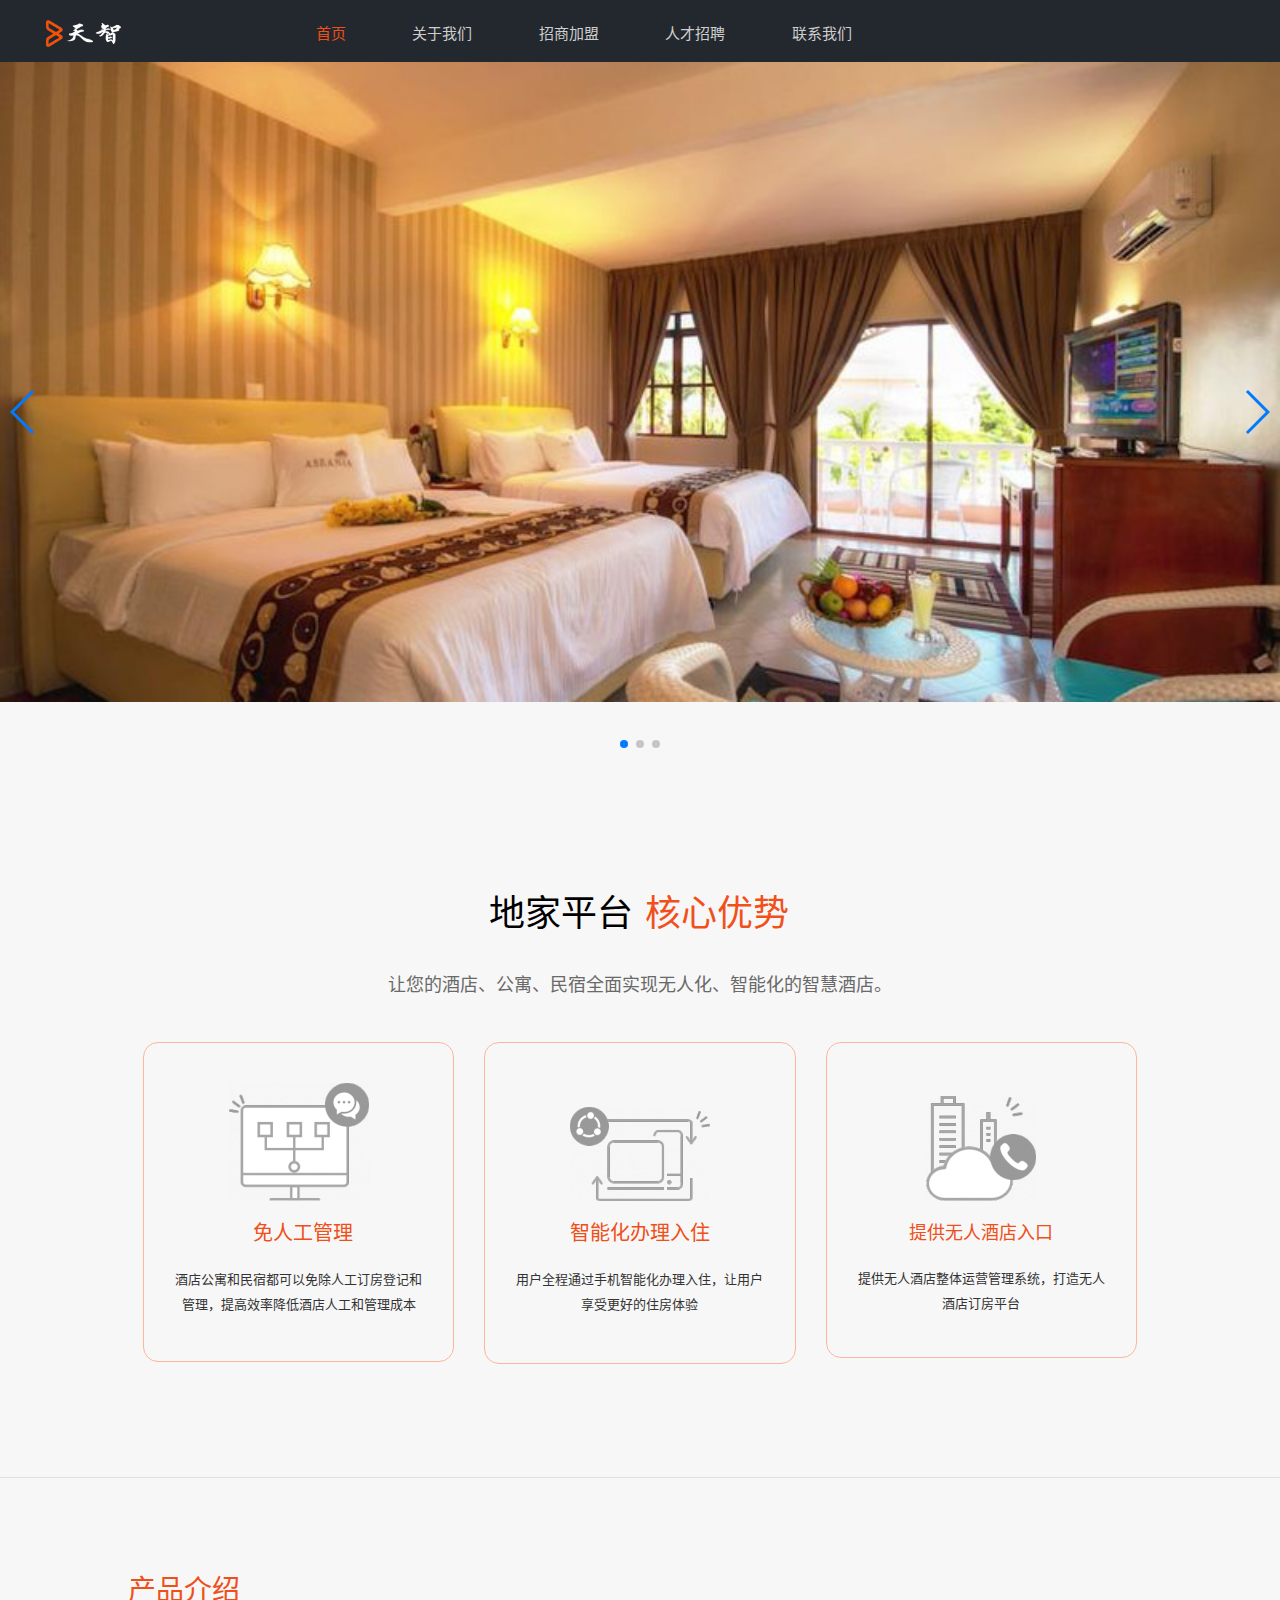
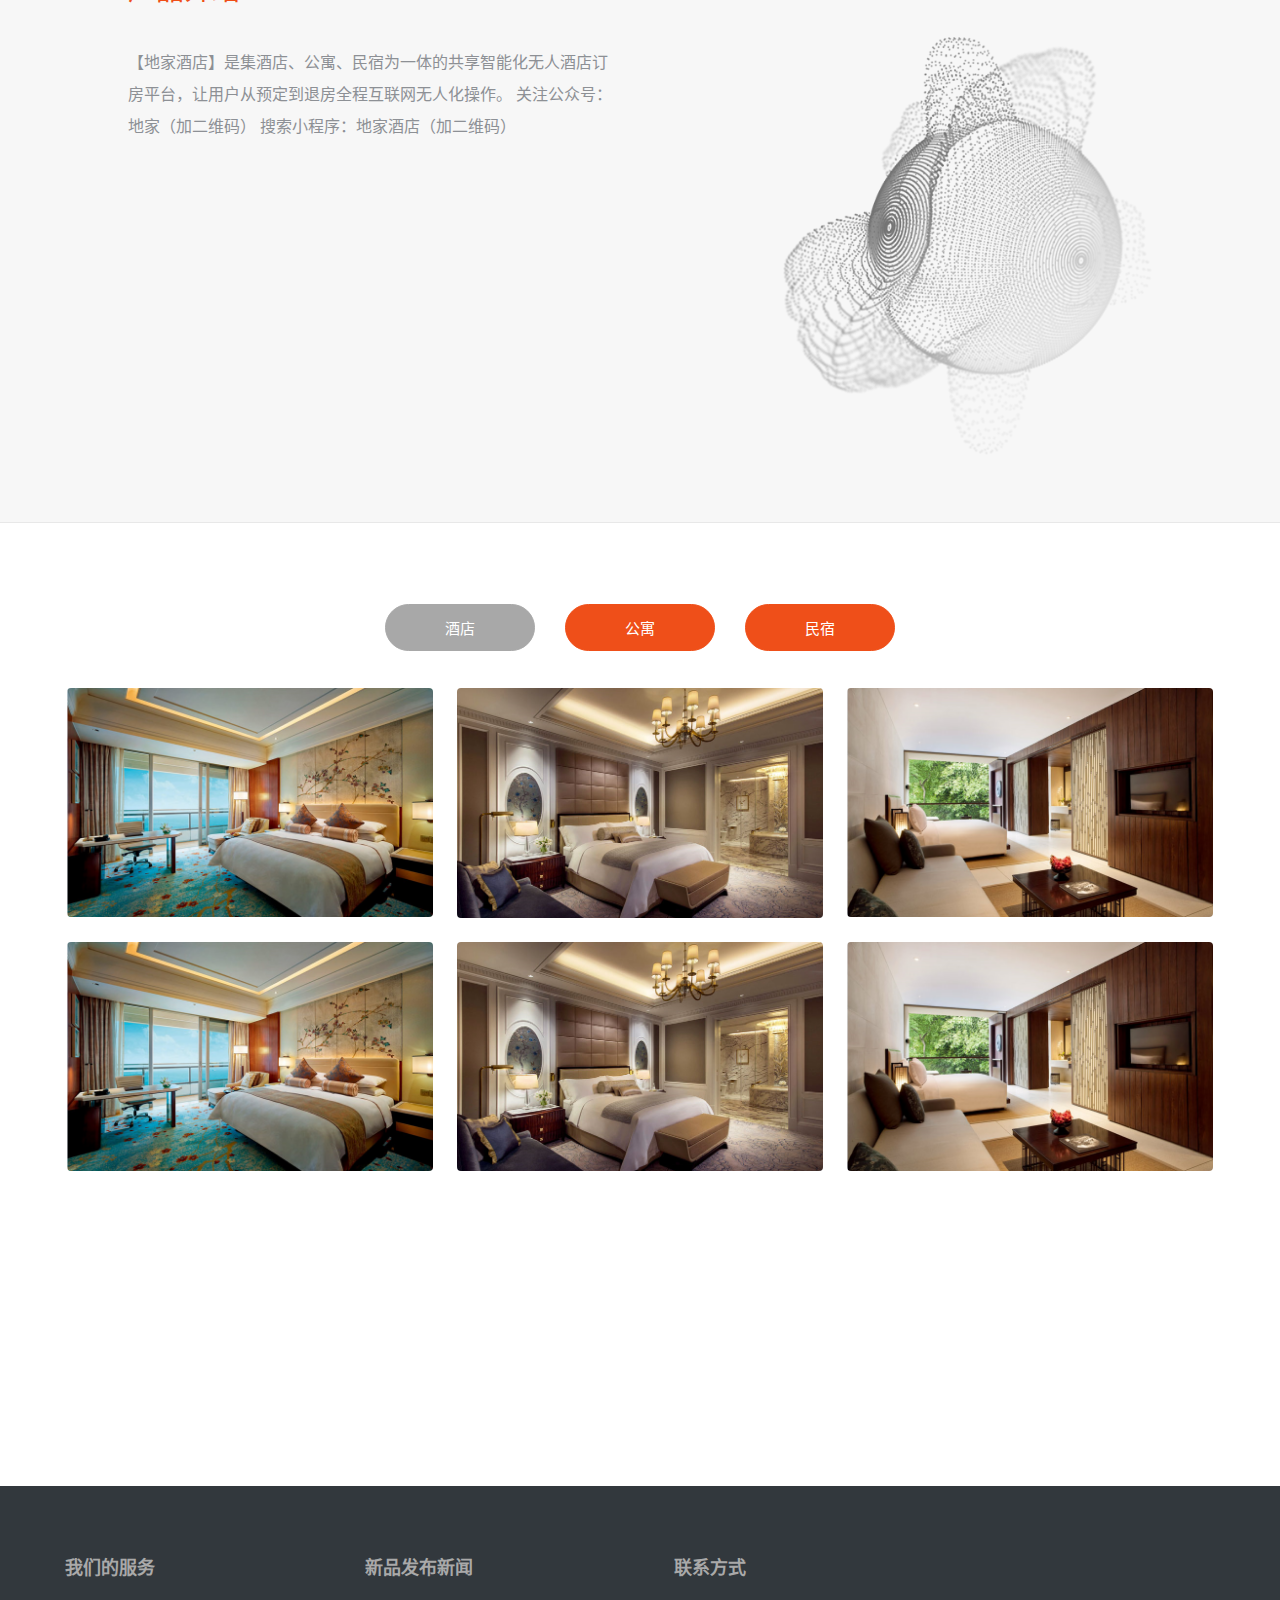
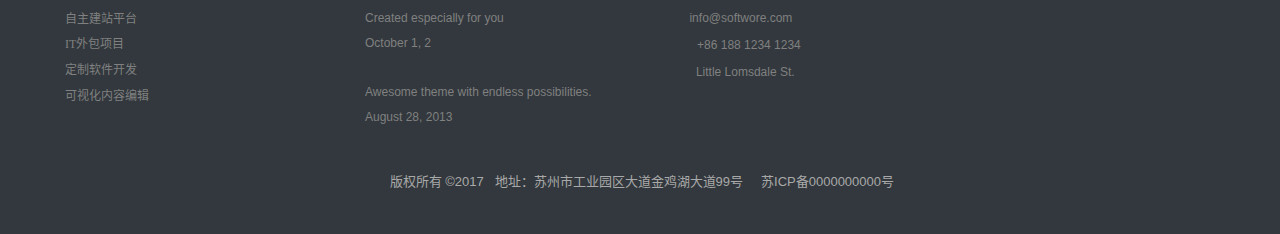
==== index.html @ bf5ae412 "修改" ====
<!DOCTYPE html>
<html class=" bit-html js_active  vc_desktop  vc_transform  vc_transform  csstransforms csstransforms3d csstransitions js no-touch cssanimations csstransforms csstransforms3d csstransitions cssfilters mobile-false iphorm-js"
 dir="ltr" lang="zh-CN" style="">

<head>
	<meta http-equiv="Content-Type" content="text/html; charset=UTF-8">
	<!-- for 360 -->
	<meta name="renderer" content="webkit">
	<meta name="applicable-device" content="pc,mobile">
	<!-- for baidu -->
	<meta http-equiv="Cache-Control" content="no-transform">
	<!-- for baidu -->
	<meta name="MobileOptimized" content="width">
	<!-- for baidu -->
	<meta name="HandheldFriendly" content="true">

	<meta http-equiv="X-UA-Compatible" content="IE=edge">

	<meta name="viewport" content="width=device-width, initial-scale=1, maximum-scale=1">
	<title>广州天智软件科技有限公司</title>
	<script src="./lib/jquery.3.2.min.js"></script>
	<style type="text/css" id="static-stylesheet"></style>
	<link rel="stylesheet" href="./lib-index/5218589d70966c1b9a0cd395424844af.css" type="text/css" media="all">
	<link rel="stylesheet" href="./lib-index/style.css">
	<!-- Cache! -->
	<style type="text/css">
		h1 {
			font-family: "arial,helvetica,sans-serif";
			font-weight: bold;
			font-size: 40px;
			color: #ffffff;
			text-align: center;
		}

		@media only screen and (max-width: 767px) {
			.mobilePadding {
				padding-left: 20px !important;
				padding-right: 20px !important;
			}
		}

		@media only screen and (min-width: 767px) {
			.bit-logo-bar>.preload-me img {
				max-height: 30px;
			}
		}

		.iphorm-elements .iphorm-element-wrap-text input,
		.iphorm-elements .iphorm-element-wrap-captcha input,
		.iphorm-elements .iphorm-element-wrap-password input,
		.iphorm-elements .iphorm-element-wrap select,
		.iphorm-elements .iphorm-element-wrap textarea {
			border-radius: 0px !important;
		}

		.rsSlide {
			display: none
		}

		.rsSlide.rsActiveSlide {
			display: block
		}
	</style>
	<style class="style_0">
		.bitRightSider .widget-title,
		.bitLeftSider .widget-title {
			padding: 0 0 0 10px;
			height: 28px;
			line-height: 28px;
			background-color: #024886;
			margin: 0px;
			font-size: px;
			font-weight: normal;
			font-style: normal;
			text-decoration: none;
			color: #fff;
			border-top: 0;
			border-left: 0;
			border-right: 0;
			border-bottom: 0;
			background-image: url(//fast.qifeiye.com/qfy-content/plugins//bit-plugin/assets/frame/header_bg/1/bg.png);
			background-repeat: repeat;
			-webkit-border-top-left-radius: 0;
			-webkit-border-top-right-radius: 0;
			-moz-border-radius-topleft: 0;
			-moz-border-radius-topright: 0;
			border-top-left-radius: 0;
			border-top-right-radius: 0;
		}

		.bitRightSider .bitWidgetFrame,
		.bitLeftSider .bitWidgetFrame {
			border-top: 0;
			border-bottom: 1px solid #bababa;
			border-left: 1px solid #bababa;
			border-right: 1px solid #bababa;
			padding: 4px 10px 4px 10px;
			-webkit-border-bottom-left-radius: 0;
			-webkit-border-bottom-right-radius: 0;
			-moz-border-radius-bottomleft: 0;
			-moz-border-radius-bottomright: 0;
			border-bottom-left-radius: 0;
			border-bottom-right-radius: 0;
		}

		.bitRightSider .site_tooler,
		.bitLeftSider .site_tooler {
			-webkit-box-shadow: none;
			box-shadow: none;
		}

		.bitRightLeftSiderWidget.site_tooler .bitWidgetFrame,
		.bitRightLeftSiderWidget.site_tooler .bitWidgetFrame {
			background-color: transparent;
			background-image: none;
			-webkit-border-bottom-left-radius: 0px;
			border-bottom-left-radius: 0px;
			-webkit-border-bottom-right-radius: 0px;
			border-bottom-right-radius: 0px;
		}
	</style>
	<style class="style_0">
		.footer .widget-title {
			padding: 0 0 0 10px;
			height: 28px;
			line-height: 28px;
			background-color: #024886;
			margin: 0px;
			font-size: px;
			font-weight: normal;
			font-style: normal;
			text-decoration: none;
			color: #fff;
			border-top: 0;
			border-left: 0;
			border-right: 0;
			border-bottom: 0;
			background-image: none;
			-webkit-border-top-left-radius: 4px;
			-webkit-border-top-right-radius: 4px;
			-moz-border-radius-topleft: 4px;
			-moz-border-radius-topright: 4px;
			border-top-left-radius: 4px;
			border-top-right-radius: 4px;
		}

		.footer .widget-title {
			border-top: 0;
			border-left: 0;
			border-right: 0;
		}

		.footer .bitWidgetFrame {
			border-bottom: 0;
			border-top: 0;
			border-left: 0;
			border-right: 0;
			padding: 4px 10px 4px 10px;
		}

		.footer .site_tooler {
			-webkit-box-shadow: none;
			box-shadow: none;
		}

		.footer .site_tooler .bitWidgetFrame {
			background-color: transparent;
			background-image: none;
			-webkit-border-bottom-left-radius: 4px;
			border-bottom-left-radius: 4px;
			-webkit-border-bottom-right-radius: 4px;
			border-bottom-right-radius: 4px;
		}
	</style>

	<link rel="stylesheet" href="./swiper/swiper-4.1.6.min.css">
	<script src="./swiper/swiper-4.1.6.min.js"></script>
</head>

<body class="home page page-id-6470 page-template-default image-blur btn-flat content-fullwidth qfe-js-composer js-comp-ver-4.0.1 vc_responsive no-mobile is-webkit"
 data-pid="6470" data-pkey="2405b5e5a8d61d2f7f70d0e2fa580f28" style="">
	<div id="page" class=" wide ">
		<header id="header" class="logo-left-right headerPM menuPosition" role="banner">
			<!-- class="overlap"; class="logo-left", class="logo-center", class="logo-classic" -->
			<div class="wf-wrap">
				<div class="wf-table">
					<div id="branding" class="wf-td bit-logo-bar" style="">
						<a class="bitem logo small" style="display: table-cell;" href="./">
							<span class="logospan">
								<img class="preload-me" src="./lib-index/tianzhi.png" width="431" height="84" alt="天智软件">
							</span>
						</a>
					</div>
					<nav id="navigation" class="wf-td" bitdataaction="site_menu_container" bitdatalocation="primary">
						<ul id="main-nav" data-st="0" data-sp="0" data-fh="0" data-mw="0" data-lh="29" class="mainmenu fancy-rollovers wf-mobile-hidden bit-menu-default underline-hover position-text-right ab-center"
						 data-bit-menu="underline-hover" data-bit-float-menu="underline-hover" style="text-align: center; left: 55px;">
							<li class=" menu-item menu-item-type-post_type menu-item-object-page current-menu-item page_item page-item-6470 current_page_item bit-menu-post-id-6470 menu-item-6471 act first">
								<a href="./index.html">
									<span>首页
										<i class="underline"></i>
									</span>
								</a>
							</li>
							<li class=" menu-item menu-item-type-post_type menu-item-object-page bit-menu-post-id-8115 menu-item-8116">
								<a href="./about_us.html">
									<span>关于我们
										<i class="underline"></i>
									</span>
								</a>
							</li>
							<li class=" menu-item menu-item-type-post_type menu-item-object-page bit-menu-post-id-9556 menu-item-9557">
								<a href="./merchants.html">
									<span>招商加盟
										<i class="underline"></i>
									</span>
								</a>
							</li>
							<li class=" menu-item menu-item-type-post_type menu-item-object-page bit-menu-post-id-7010 menu-item-7011">
								<a href="./recruitment.html">
									<span>人才招聘
										<i class="underline"></i>
									</span>
								</a>
							</li>
							<li class=" menu-item menu-item-type-post_type menu-item-object-page bit-menu-post-id-8410 menu-item-8411">
								<a href="./contact.html">
									<span>联系我们
										<i class="underline"></i>
									</span>
								</a>
							</li>
						</ul>
					</nav>
					<div style="display:none;" id="main-nav-slide">
						<div class="main-nav-slide-inner" data-class="">
							<div class="floatmenu-bar-right bit_widget_more" bitdatamarker="bitHeader-3" bitdataaction="site_fix_container" bitdatacolor="white">
							</div>
						</div>
					</div>

					<div class="wf-td assistive-info    " role="complementary" style="visibility:hidden">
						<div class="top-bar-right right bit_widget_more" bitdatamarker="bitHeader-2" bitdataaction="site_fix_container" bitdatacolor="white"
						 style="">
							<div id="text-34" style="margin-top:0;margin-bottom:0;" class="mobileHidden headerWidget_1 widget_text site_tooler">
								<div class="textwidget ckeditorInLine bitWidgetFrame" bitrlt="text" bitkey="text" wid="text-34">
									<div>
										<img alt="" height="37" src="./lib-index/aHR0cDovLzU3ZWEyMzYwMzY5YjUudDczLnFpZmVpeWUuY29tL3FmeS1jb250ZW50L3VwbG9hZHMvMjAxNi8xMS85NjdlYjY1ZDBhOGIyZjQ3YThkYWJmNWQwNjljODhkZC5wbmc_p_p100_p_2FYXR0YWNobWVudF9pZD0xNzkzMQ_p_p100_p_3D_p_p100_p_3D.png"
										 style="vertical-align: middle; width: 32px; height: 32px;" title="" width="37">
										<span style="color:#FFFFFF;">
											<span style="font-size: 18px;">
												<span style="font-family: georgia;">4001-600-130</span>
											</span>
										</span>
									</div>
								</div>
							</div>
						</div>
					</div>
				</div>
				<!-- #branding -->
			</div>
			<!-- .wf-wrap -->
		</header>
		<!-- #masthead -->
		<div class="swiper-container" style="height:700px;overflow:hidden">
			<div class="swiper-wrapper">
				<div class="swiper-slide">
					<img src="./images/slider1.jpg" alt="" width="100%">
				</div>
				<div class="swiper-slide">
					<img src="./images/slider2.jpg" alt="" width="100%">
				</div>
				<div class="swiper-slide">
					<img src="./images/slider3.jpg" alt="" width="100%">
				</div>
			</div>
			<!-- 如果需要分页器 -->
			<div class="swiper-pagination"></div>

			<!-- 如果需要导航按钮 -->
			<div class="swiper-button-prev"></div>
			<div class="swiper-button-next"></div>
		</div>
		<section class="bitBanner" id="bitBanner" bitdatamarker="bitBanner" bitdataaction="site_fix_container">
		</section>
		<div id="main" class="bit_main_content">
			<div class="main-gradient"></div>
			<div class="wf-wrap">
				<div class="wf-container-main">
					<div id="content" class="content" role="main">
						<div class="main-outer-wrapper ">
							<div class="bit_row">

								<div class="twelve columns no-sidebar-content ">

									<div class="bit_row">

										<div class="content-wrapper twelve columns ">

											<section data-fixheight="" class="qfy-row-3-5aa2273c14a3c826755 section    full   section-text-no-shadow section-inner-no-shadow section-normal"
											 id="bit_1l4gw" style="margin-bottom:0;border-radius:0px;color:#000000;">
												<style class="row_class qfy_style_class">
													@media only screen and (min-width: 992px) {
														section.section.qfy-row-3-5aa2273c14a3c826755 {
															padding-left: 0;
															padding-right: 0;
															padding-top: 20px;
															padding-bottom: 113px;
															margin-top: 0;
														}
														section.section.qfy-row-3-5aa2273c14a3c826755>.container {
															max-width: 1024px;
															margin: 0 auto;
														}
													}

													@media only screen and (max-width: 992px) {
														.bit-html section.section.qfy-row-3-5aa2273c14a3c826755 {
															padding-left: 15px;
															padding-right: 15px;
															padding-top: 20px;
															padding-bottom: 59px;
															margin-top: 0;
															min-height: 0;
														}
													}
												</style>
												<div data-time="3" data-imagebgs="" class="background-media   " backgroundsize="true" style="background-image: url(&#39;http://ccdn.goodq.top/caches/4ce61cd756c0c3467de0977d6849043b/aHR0cDovLzU3ZWEyMzYwMzY5YjUudDczLnFpZmVpeWUuY29tL3FmeS1jb250ZW50L3VwbG9hZHMvMjAxNi8xMS81NjcwYzRjNGQ5NmY1MDA4NmUyZWFiMWZmZDcyMzdlYS5qcGc_p_p100_p_3D.jpg&#39;); background-repeat:no-repeat; background-size:cover; background-attachment:scroll; background-position:0 0%;">
												</div>

												<div class="section-background-overlay background-overlay grid-overlay-0 " style="background-color: rgba(247,247,247,0.7);"></div>

												<div class="container">
													<div class="row qfe_row">
														<div data-animaleinbegin="bottom-in-view" data-animalename="qfyfadeInUp" data-duration="" data-delay="" class=" qfy-column-7-5aa2273c14d99320072 qfy-column-inner  vc_span12  text-Default small-screen-Default fullrow"
														 data-dw="1/1" data-fixheight="">
															<div style="margin-top:0;margin-bottom:0;margin-left:15px;margin-right:15px;border-radius:15px;;position:relative;overflow:hidden;;"
															 class="column_inner ">
																<div class=" background-overlay grid-overlay-0" style="background-color:transparent;width:100%;"></div>
																<div class="column_containter" style="z-index:3;position:relative;">
																	<div id="vc_header_5aa2273c1574c372" m-padding="0px 0px 0px 0px" p-padding="0 0 0 0" css_animation_delay="0" qfyuuid="qfy_header_y7irl"
																	 data-anitime="0.7" class="qfy-element minheigh1px qfe_text_column qfe_content_element " style="position: relative;;;background-repeat: no-repeat;;margin-top:20px;margin-bottom:20px;padding-top:0;padding-bottom:0;padding-right:0;padding-left:0;">
																		<style>
																			@media only screen and (max-width: 760px) {
																				#vc_header_5aa2273c1574c372 .header_title {
																					font-size: 18px !important;
																				}
																			}

																			@media only screen and (max-width: 760px) {
																				#vc_header_5aa2273c1574c372 .header_subtitle {
																					font-size: 18px !important;
																				}
																			}
																		</style>
																		<div class="qfe_wrapper">
																			<h1 class="qfy_title center mobilecenter">
																				<div class="qfy_title_image_warpper" style="display:inline-block;position:relative;max-width:100%;">
																					<div class="qfy_title_inner" style="display:inline-block;position:relative;max-width:100%;">
																						<div class="header_title" style="font-size:36px;font-weight:normal;font-style:normal;color:#000;display:inline-block;vertical-align:middle;">地家平台</div>
																						<div class="header_subtitle" style="font-size:36px;font-weight:normal;font-style:normal;color:#f1501a;display:inline-block;padding:2px;vertical-align:middle;">核心优势</div>
																					</div>
																					<style></style>
																					<div class="button_wrapper" style="display:none;">
																						<div class="button " style="display:inline-block;max-width:100%;text-align:center; font-size:14px; color:#333; padding:5px;">+ 查看更多</div>
																					</div>
																					<span style="clear:both;"></span>
																				</div>
																			</h1>
																		</div>
																	</div>
																	<div m-padding="15px 0px 0px 0px" p-padding="15px 0 0 0" css_animation_delay="0" qfyuuid="qfy_column_text_llv9q" class="qfy-element qfy-text qfy-text-66866 qfe_text_column qfe_content_element  qfe_animate_when_almost_visible qfe_top-to-bottom mobile_fontsize14 qfe_start_animation"
																	 style="position: relative;;;line-height:1.5em;;background-repeat: no-repeat;;margin-top:0;margin-bottom:0;padding-top:15px;padding-bottom:0;padding-right:0;padding-left:0;border-radius:0px;">
																		<div style="text-align: center;color:#696969">
																			<span style="font-family: 微软雅黑;font-size:18px">让您的酒店、公寓、民宿全面实现无人化、智能化的智慧酒店。</span>
																		</div>
																	</div>
																</div>
															</div>
														</div>
														<style class="column_class qfy_style_class">
															@media only screen and (min-width: 992px) {
																.qfy-column-7-5aa2273c14d99320072>.column_inner {
																	padding-left: 30px;
																	padding-right: 30px;
																	padding-top: 80px;
																	padding-bottom: 44px;
																}
																.qfe_row .vc_span_class.qfy-column-7-5aa2273c14d99320072 {}
																;
															}

															@media only screen and (max-width: 992px) {
																.qfy-column-7-5aa2273c14d99320072>.column_inner {
																	margin: 0 auto 0 !important;
																	min-height: 0 !important;
																	padding-left: 0;
																	padding-right: 0;
																	padding-top: 37px;
																	padding-bottom: 25px;
																}
																.display_entire .qfe_row .vc_span_class.qfy-column-7-5aa2273c14d99320072 {}
																.qfy-column-7-5aa2273c14d99320072>.column_inner>.background-overlay,
																.qfy-column-7-5aa2273c14d99320072>.column_inner>.background-media {
																	width: 100% !important;
																	left: 0 !important;
																	right: auto !important;
																}
															}
														</style>
														<div data-animaleinbegin="90%" data-animalename="qfyfadeInUp" data-duration="" data-delay="" class="qfyanimate qfy-column-8-5aa2273c15e68799587 qfy-column-inner  vc_span_class  vc_span4  text-Default small-screen-Default notfullrow qfyanimated"
														 data-dw="1/3" data-fixheight="" style="animation-delay: 0.1s; animation-name: qfyfadeInUp; visibility: visible;">
															<div style="margin-top:0;margin-bottom:0;margin-left:15px;margin-right:15px;border-radius:15px;border-top:1px solid rgba(255,181,153,1);border-bottom:1px solid rgba(255,181,153,1);border-left:1px solid rgba(255,181,153,1);border-right:1px solid rgba(255,181,153,1);;position:relative;overflow:hidden;;"
															 class="column_inner ">
																<div class=" background-overlay grid-overlay-0" style="background-color:transparent;width:100%;"></div>
																<div class="column_containter" style="z-index:3;position:relative;">
																	<style>
																		@media only screen and (max-width: 768px) {
																			.single_image_text-5aa2273c165fb277 .head {
																				font-size: 16px !important;
																			}
																			.single_image_text-5aa2273c165fb277 .content {
																				font-size: 16px !important;
																			}
																		}
																	</style>
																	<div id="vc_img_5aa2273c16536254" style="width:100%;padding:0px;margin:0px;height:100%;clear:both;position:relative;margin-top:0;margin-bottom:0;padding-top:0;padding-bottom:0;padding-right:0;padding-left:0;background-repeat: no-repeat;"
																	 m-padding="0px 0px 0px 0px" p-padding="0 0 0 0" css_animation_delay="0" qfyuuid="qfy_single_image_vcpm6"
																	 class="qfy-element bitImageControlDiv ">
																		<a class="bitImageAhover  ">
																			<div class="bitImageParentDiv qfe_single_image qfe_content_element vc_align_center">
																				<div class="qfe_wrapper">
																					<span></span>
																					<img class="front_image   ag_image" src="./lib-index/aHR0cDovLzU3ZWEyMzYwMzY5YjUudDczLnFpZmVpeWUuY29tL3FmeS1jb250ZW50L3VwbG9hZHMvMjAxNi8xMC81NTg2ZmNlYjkxNDg5NDhjMWY5ODk4NDgwM2VhZTI3Mi0xNDB4MTE4LnBuZw_p_p100_p_3D_p_p100_p_3D.png"
																					 alt="plane-10" description="" data-attach-id="17185" data-title="plane-10" title="" src-img="" style="">
																				</div>
																			</div>
																		</a>
																	</div>
																	<a class="bitImageAhover  "> </a>
																	<div m-padding="20px 0px 20px 0px" p-padding="20px 0px 20px 0px" css_animation_delay="0" qfyuuid="qfy_column_text_syipr"
																	 class="qfy-element qfy-text qfy-text-94745 qfe_text_column qfe_content_element  " style="position: relative;;;line-height:1.5em;;background-repeat: no-repeat;;padding-top:20px;padding-bottom:20px;">
																		<div class="qfe_wrapper">
																			<p style="text-align: center;">
																				<span style="font-size:18px;">&nbsp;</span>
																				<span style="font-size:20px;">
																					<span style="font-family: 微软雅黑;">
																						<span style="color: rgb(239, 79, 25);">免人工管理</span>
																					</span>
																				</span>
																			</p>

																		</div>
																	</div>
																	<div m-padding="0px 0px 4px 0px" p-padding="0px 0px 4px 0px" css_animation_delay="0" qfyuuid="qfy_column_text_khkct" class="qfy-element qfy-text qfy-text-4188 qfe_text_column qfe_content_element  "
																	 style="position: relative;;;line-height:1.5em;;background-repeat: no-repeat;;padding-bottom:4px;">
																		<div class="qfe_wrapper">
																			<div style="text-align: center;">
																				<span style="font-size:13px;">
																					<span style="color: #333">
																						<span style="font-family: 微软雅黑;">酒店公寓和民宿都可以免除人工订房登记和管理，提高效率降低酒店人工和管理成本</span>
																					</span>
																				</span>
																			</div>

																		</div>
																	</div>
																</div>
															</div>
														</div>
														<style class="column_class qfy_style_class">
															.qfy-column-8-5aa2273c15e68799587>.column_inner:hover {
																border-top: 1px solid rgba(239, 79, 25, 1) !important;
																border-bottom: 1px solid rgba(239, 79, 25, 1) !important;
																border-left: 1px solid rgba(239, 79, 25, 1) !important;
																border-right: 1px solid rgba(239, 79, 25, 1) !important;
															}

															.qfy-column-8-5aa2273c15e68799587>.column_inner:hover>.background-overlay {
																background-color: #ffffff !important;
															}

															@media only screen and (min-width: 992px) {
																.qfy-column-8-5aa2273c15e68799587>.column_inner {
																	padding-left: 30px;
																	padding-right: 30px;
																	padding-top: 40px;
																	padding-bottom: 40px;
																}
																.qfe_row .vc_span_class.qfy-column-8-5aa2273c15e68799587 {}
																;
															}

															@media only screen and (max-width: 992px) {
																.qfy-column-8-5aa2273c15e68799587>.column_inner {
																	margin: 10px auto 0 !important;
																	min-height: 0 !important;
																	padding-left: 0;
																	padding-right: 0;
																	padding-top: 0;
																	padding-bottom: 0;
																}
																.display_entire .qfe_row .vc_span_class.qfy-column-8-5aa2273c15e68799587 {}
																.qfy-column-8-5aa2273c15e68799587>.column_inner>.background-overlay,
																.qfy-column-8-5aa2273c15e68799587>.column_inner>.background-media {
																	width: 100% !important;
																	left: 0 !important;
																	right: auto !important;
																}
															}
														</style>
														<div data-animaleinbegin="90%" data-animalename="qfyfadeInUp" data-duration="" data-delay="" class="qfyanimate qfy-column-9-5aa2273c16d47100237 qfy-column-inner  vc_span_class  vc_span4  text-Default small-screen-Default notfullrow qfyanimated"
														 data-dw="1/3" data-fixheight="" style="animation-delay: 0.2s; animation-name: qfyfadeInUp; visibility: visible;">
															<div style="margin-top:0;margin-bottom:0;margin-left:15px;margin-right:15px;border-radius:15px;border-top:1px solid rgba(255,181,153,1);border-bottom:1px solid rgba(255,181,153,1);border-left:1px solid rgba(255,181,153,1);border-right:1px solid rgba(255,181,153,1);;position:relative;overflow:hidden;;"
															 class="column_inner ">
																<div class=" background-overlay grid-overlay-0" style="background-color:transparent;width:100%;"></div>
																<div class="column_containter" style="z-index:3;position:relative;">
																	<style>
																		@media only screen and (max-width: 768px) {
																			.single_image_text-5aa2273c174af609 .head {
																				font-size: 16px !important;
																			}
																			.single_image_text-5aa2273c174af609 .content {
																				font-size: 16px !important;
																			}
																		}
																	</style>
																	<div id="vc_img_5aa2273c173e6401" style="width:100%;padding:0px;margin:0px;height:100%;clear:both;position:relative;margin-top:0;margin-bottom:0;padding-top:24px;padding-bottom:0;padding-right:0;padding-left:0;background-repeat: no-repeat;"
																	 m-padding="24px 0px 0px 0px" p-padding="24px 0 0 0" css_animation_delay="0" qfyuuid="qfy_single_image_vcpm6"
																	 class="qfy-element bitImageControlDiv ">
																		<a class="bitImageAhover  ">
																			<div class="bitImageParentDiv qfe_single_image qfe_content_element vc_align_center">
																				<div class="qfe_wrapper">
																					<span></span>
																					<img class="front_image   ag_image" src="./lib-index/aHR0cDovLzU3ZWEyMzYwMzY5YjUudDczLnFpZmVpeWUuY29tL3FmeS1jb250ZW50L3VwbG9hZHMvMjAxNi8xMC83NWI5MmYwNzA4NGE3YmY2MWM5ZTA5NGM0ZGRhMmM2OC0xNDB4OTQucG5n.png"
																					 alt="plane-40" description="" data-attach-id="17188" data-title="plane-40" title="" src-img="" style="">
																				</div>
																			</div>
																		</a>
																	</div>
																	<a class="bitImageAhover  "> </a>
																	<div m-padding="20px 0px 20px 0px" p-padding="20px 0px 20px 0px" css_animation_delay="0" qfyuuid="qfy_column_text_t5o1w"
																	 class="qfy-element qfy-text qfy-text-72489 qfe_text_column qfe_content_element  " style="position: relative;;;line-height:1.5em;;background-repeat: no-repeat;;padding-top:20px;padding-bottom:20px;">
																		<div class="qfe_wrapper">
																			<p style="text-align: center;">
																				<span style="color:#EF4F19;">
																					<span style="font-size: 20px;">
																						<span style="font-family: 微软雅黑;">智能化办理入住</span>
																					</span>
																				</span>
																			</p>

																		</div>
																	</div>
																	<div m-padding="0px 0px 6px 0px" p-padding="0px 0px 6px 0px" css_animation_delay="0" qfyuuid="qfy_column_text_lxgg1" class="qfy-element qfy-text qfy-text-8547 qfe_text_column qfe_content_element  "
																	 style="position: relative;;;line-height:1.5em;;background-repeat: no-repeat;;padding-bottom:6px;">
																		<div class="qfe_wrapper">
																			<div style="text-align: center;">
																				<span style="font-size:13px;">
																					<span style="color: #333">
																						<span style="font-family: 微软雅黑;">用户全程通过手机智能化办理入住，让用户享受更好的住房体验</span>
																					</span>
																				</span>
																			</div>

																		</div>
																	</div>
																</div>
															</div>
														</div>
														<style class="column_class qfy_style_class">
															.qfy-column-9-5aa2273c16d47100237>.column_inner:hover {
																border-top: 1px solid rgba(239, 79, 25, 1) !important;
																border-bottom: 1px solid rgba(239, 79, 25, 1) !important;
																border-left: 1px solid rgba(239, 79, 25, 1) !important;
																border-right: 1px solid rgba(239, 79, 25, 1) !important;
															}

															.qfy-column-9-5aa2273c16d47100237>.column_inner:hover>.background-overlay {
																background-color: #ffffff !important;
															}

															@media only screen and (min-width: 992px) {
																.qfy-column-9-5aa2273c16d47100237>.column_inner {
																	padding-left: 30px;
																	padding-right: 30px;
																	padding-top: 40px;
																	padding-bottom: 40px;
																}
																.qfe_row .vc_span_class.qfy-column-9-5aa2273c16d47100237 {}
																;
															}

															@media only screen and (max-width: 992px) {
																.qfy-column-9-5aa2273c16d47100237>.column_inner {
																	margin: 10px auto 0 !important;
																	min-height: 0 !important;
																	padding-left: 0;
																	padding-right: 0;
																	padding-top: 0;
																	padding-bottom: 0;
																}
																.display_entire .qfe_row .vc_span_class.qfy-column-9-5aa2273c16d47100237 {}
																.qfy-column-9-5aa2273c16d47100237>.column_inner>.background-overlay,
																.qfy-column-9-5aa2273c16d47100237>.column_inner>.background-media {
																	width: 100% !important;
																	left: 0 !important;
																	right: auto !important;
																}
															}
														</style>
														<div data-animaleinbegin="90%" data-animalename="qfyfadeInUp" data-duration="" data-delay="" class="qfyanimate qfy-column-10-5aa2273c17c07868756 qfy-column-inner  vc_span_class  vc_span4  text-Default small-screen-Default notfullrow qfyanimated"
														 data-dw="1/3" data-fixheight="" style="animation-delay: 0.3s; animation-name: qfyfadeInUp; visibility: visible;">
															<div style="margin-top:0;margin-bottom:0;margin-left:15px;margin-right:15px;border-radius:15px;border-top:1px solid rgba(255,181,153,1);border-bottom:1px solid rgba(255,181,153,1);border-left:1px solid rgba(255,181,153,1);border-right:1px solid rgba(255,181,153,1);;position:relative;overflow:hidden;;"
															 class="column_inner ">
																<div class=" background-overlay grid-overlay-0" style="background-color:transparent;width:100%;"></div>
																<div class="column_containter" style="z-index:3;position:relative;">
																	<style>
																		@media only screen and (max-width: 768px) {
																			.single_image_text-5aa2273c18506279 .head {
																				font-size: 16px !important;
																			}
																			.single_image_text-5aa2273c18506279 .content {
																				font-size: 16px !important;
																			}
																		}
																	</style>
																	<div id="vc_img_5aa2273c18431780" style="width:100%;padding:0px;margin:0px;height:100%;clear:both;position:relative;margin-top:0;margin-bottom:0;padding-top:13px;padding-bottom:0;padding-right:0;padding-left:0;background-repeat: no-repeat;"
																	 m-padding="13px 0px 0px 0px" p-padding="13px 0 0 0" css_animation_delay="0" qfyuuid="qfy_single_image_vcpm6"
																	 class="qfy-element bitImageControlDiv ">
																		<a class="bitImageAhover  ">
																			<div class="bitImageParentDiv qfe_single_image qfe_content_element vc_align_center">
																				<div class="qfe_wrapper">
																					<span></span>
																					<img class="front_image   ag_image" src="./lib-index/aHR0cDovLzU3ZWEyMzYwMzY5YjUudDczLnFpZmVpeWUuY29tL3FmeS1jb250ZW50L3VwbG9hZHMvMjAxNi8xMC9mNGE5MDg4NTBjOGYzOWVhODBlNzBjNjJmMmFmYWI0Zi0xMTB4MTA1LnBuZw_p_p100_p_3D_p_p100_p_3D.png"
																					 alt="plane-30" description="" data-attach-id="17187" data-title="plane-30" title="" src-img="" style="">
																				</div>
																			</div>
																		</a>
																	</div>
																	<a class="bitImageAhover  "> </a>
																	<div m-padding="20px 0px 20px 0px" p-padding="20px 0px 20px 0px" css_animation_delay="0" qfyuuid="qfy_column_text_6nzvv"
																	 class="qfy-element qfy-text qfy-text-20758 qfe_text_column qfe_content_element  " style="position: relative;;;line-height:1.5em;;background-repeat: no-repeat;;padding-top:20px;padding-bottom:20px;">
																		<div class="qfe_wrapper">
																			<p style="text-align: center;">
																				<span style="font-family:微软雅黑;">
																					<a href="http://preview.ab-themes.com/jomelle/#" target="_blank">
																						<span style="font-size: 18px;">
																							<span style="color:#EF4F19;">提供无人酒店入口</span>
																						</span>
																					</a>
																					<span style="font-size: 18px;"></span>
																				</span>
																			</p>

																		</div>
																	</div>
																	<div m-padding="0px 0px 1px 0px" p-padding="0px 0px 1px 0px" css_animation_delay="0" qfyuuid="qfy_column_text_ww4zw" class="qfy-element qfy-text qfy-text-12144 qfe_text_column qfe_content_element  "
																	 style="position: relative;;;line-height:1.5em;;background-repeat: no-repeat;;padding-bottom:1px;">
																		<div class="qfe_wrapper">
																			<div style="text-align: center;">
																				<span style="font-size:13px;">
																					<span style="color: #333">
																						<span style="font-family: 微软雅黑;">提供无人酒店整体运营管理系统，打造无人酒店订房平台</span>
																					</span>
																				</span>
																			</div>

																		</div>
																	</div>
																</div>
															</div>
														</div>
														<style class="column_class qfy_style_class">
															.qfy-column-10-5aa2273c17c07868756>.column_inner:hover {
																border-top: 1px solid rgba(239, 79, 25, 1) !important;
																border-bottom: 1px solid rgba(239, 79, 25, 1) !important;
																border-left: 1px solid rgba(239, 79, 25, 1) !important;
																border-right: 1px solid rgba(239, 79, 25, 1) !important;
															}

															.qfy-column-10-5aa2273c17c07868756>.column_inner:hover>.background-overlay {
																background-color: #ffffff !important;
															}

															@media only screen and (min-width: 992px) {
																.qfy-column-10-5aa2273c17c07868756>.column_inner {
																	padding-left: 30px;
																	padding-right: 30px;
																	padding-top: 40px;
																	padding-bottom: 40px;
																}
																.qfe_row .vc_span_class.qfy-column-10-5aa2273c17c07868756 {}
																;
															}

															@media only screen and (max-width: 992px) {
																.qfy-column-10-5aa2273c17c07868756>.column_inner {
																	margin: 10px auto 0 !important;
																	min-height: 0 !important;
																	padding-left: 0;
																	padding-right: 0;
																	padding-top: 0;
																	padding-bottom: 0;
																}
																.display_entire .qfe_row .vc_span_class.qfy-column-10-5aa2273c17c07868756 {}
																.qfy-column-10-5aa2273c17c07868756>.column_inner>.background-overlay,
																.qfy-column-10-5aa2273c17c07868756>.column_inner>.background-media {
																	width: 100% !important;
																	left: 0 !important;
																	right: auto !important;
																}
															}
														</style>
														<div class="wf-mobile-hidden qfy-clumn-clear" style="clear:both;"></div>
													</div>
												</div>

											</section>
											<section data-fixheight="" class="qfy-row-12-5aa2273c26cfe726446 section    full   section-text-no-shadow section-inner-no-shadow section-normal"
											 id="bit_sei2z" style="margin-bottom:0;border-radius:0px;border-top:1px solid rgba(224,224,224,1);border-bottom:0px solid rgba(160,160,160,1);border-left:0px solid rgba(160,160,160,1);border-right:0px solid rgba(160,160,160,1);color:#000000;">
												<style class="row_class qfy_style_class">
													@media only screen and (min-width: 992px) {
														section.section.qfy-row-12-5aa2273c26cfe726446 {
															padding-left: 0;
															padding-right: 0;
															padding-top: 20px;
															padding-bottom: 67px;
															margin-top: 0;
														}
														section.section.qfy-row-12-5aa2273c26cfe726446>.container {
															max-width: 1024px;
															margin: 0 auto;
														}
													}

													@media only screen and (max-width: 992px) {
														.bit-html section.section.qfy-row-12-5aa2273c26cfe726446 {
															padding-left: 15px;
															padding-right: 15px;
															padding-top: 20px;
															padding-bottom: 35px;
															margin-top: 0;
															min-height: 0;
														}
													}
												</style>
												<div class="section-background-overlay background-overlay grid-overlay-0 " style="background-color: #f7f7f7;"></div>

												<div class="container">
													<div class="row qfe_row">
														<div data-animaleinbegin="bottom-in-view" data-animalename="qfyfadeInUp" data-duration="" data-delay="" class=" qfy-column-25-5aa2273c271ba631276 qfy-column-inner  vc_span_class  vc_span6  text-Default small-screen-Default notfullrow"
														 data-dw="1/2" data-fixheight="">
															<div style="margin-top:0;margin-bottom:0;margin-left:0;margin-right:0;border-radius:0px;;position:relative;;" class="column_inner ">
																<div class=" background-overlay grid-overlay-0" style="background-color:transparent;width:100%;"></div>
																<div class="column_containter" style="z-index:3;position:relative;">
																	<div m-padding="10px 0px 20px 0px" p-padding="10px  20px " css_animation_delay="" qfyuuid="qfy_column_text_lxgf4" class="qfy-element qfy-text qfy-text-3393 qfe_text_column qfe_content_element  mobile_fontsize18 "
																	 style="position: relative;;;line-height:1.5em;;background-repeat: no-repeat;;margin-top:;margin-bottom:;padding-top:10px;padding-bottom:20px;padding-right:;padding-left:;border-radius:0px;">
																		<div class="qfe_wrapper">
																			<div>
																				<span style="font-size:28px;">
																					<span style="color: rgb(239, 79, 25);">
																						<span style="font-family: 微软雅黑;">
																							<span style="line-height: 1;">产品介绍</span>
																						</span>
																					</span>
																				</span>
																			</div>

																		</div>
																	</div>
																	<div data-tag="iphorm_vc" data-id="70" m-padding="20px 0px 0px 0px" p-padding="20px 0 0 0" css_animation_delay="0" qfyuuid="iphorm_vc_7i388"
																	 class="qfy-element qfe_layerslider_element qfe_content_element" style="margin-top:0;margin-bottom:0;padding-top:20px;padding-bottom:0;padding-right:0;padding-left:0;">
																		<div style="color:#8d9095;line-height:2em">
																			【地家酒店】是集酒店、公寓、民宿为一体的共享智能化无人酒店订房平台，让用户从预定到退房全程互联网无人化操作。 关注公众号：地家（加二维码） 搜索小程序：地家酒店（加二维码）

																		</div>
																	</div>
																</div>
															</div>
														</div>
														<style class="column_class qfy_style_class">
															@media only screen and (min-width: 992px) {
																.qfy-column-25-5aa2273c271ba631276>.column_inner {
																	padding-left: 0;
																	padding-right: 23px;
																	padding-top: 69px;
																	padding-bottom: 1px;
																}
																.qfe_row .vc_span_class.qfy-column-25-5aa2273c271ba631276 {}
																;
															}

															@media only screen and (max-width: 992px) {
																.qfy-column-25-5aa2273c271ba631276>.column_inner {
																	margin: 0 auto 0 !important;
																	padding-left: 0;
																	padding-right: 0;
																	padding-top: 26px;
																	padding-bottom: 0;
																}
																.display_entire .qfe_row .vc_span_class.qfy-column-25-5aa2273c271ba631276 {}
																.qfy-column-25-5aa2273c271ba631276>.column_inner>.background-overlay,
																.qfy-column-25-5aa2273c271ba631276>.column_inner>.background-media {
																	width: 100% !important;
																	left: 0 !important;
																	right: auto !important;
																}
															}
														</style>
														<div data-animaleinbegin="bottom-in-view" data-animalename="qfyfadeInUp" data-duration="" data-delay="" class=" qfy-column-26-5aa2273c2c53d165376 qfy-column-inner  vc_span_class  vc_span6  text-Default small-screen-Default notfullrow"
														 data-dw="1/2" data-fixheight="">
															<div style="margin-top:0;margin-bottom:0;margin-left:0;margin-right:0;border-radius:0px;;position:relative;;" class="column_inner ">
																<div class=" background-overlay grid-overlay-0" style="background-color:transparent;width:100%;"></div>
																<div class="column_containter" style="z-index:3;position:relative;">
																	<style>
																		@media only screen and (max-width: 768px) {
																			.single_image_text-5aa2273c2ce32333 .head {
																				font-size: 16px !important;
																			}
																			.single_image_text-5aa2273c2ce32333 .content {
																				font-size: 16px !important;
																			}
																		}
																	</style>
																	<div id="vc_img_5aa2273c2cd4c230" style="width:100%;padding:0px;margin:0px;height:100%;clear:both;position:relative;margin-top:0;margin-bottom:0;padding-top:0;padding-bottom:0;padding-right:0;padding-left:0;background-repeat: no-repeat;"
																	 m-padding="0px 0px 0px 0px" p-padding="0 0 0 0" css_animation_delay="0" qfyuuid="qfy_single_image_7izto"
																	 data-anitime="2" data-anilength="anlength1" class="qfy-element bitImageControlDiv ">
																		<a class="bitImageAhover  ">
																			<div class="bitImageParentDiv qfe_single_image qfe_content_element qfe_animate_when_almost_visible qfe_qfy_flip vc_align_center qfe_start_animation anlength1"
																			 style="animation-duration: 2s;">
																				<div class="qfe_wrapper">
																					<span></span>
																					<img width="438" height="496" src="./lib-index/aHR0cDovLzU3ZWEyMzYwMzY5YjUudDczLnFpZmVpeWUuY29tL3FmeS1jb250ZW50L3VwbG9hZHMvMjAxNi8xMS9kN2UyNGNkYzMyMDQ0ZjcwYTUwNDI4ZDEyOTNjZDhiNi5wbmc_p_p100_p_3D.png"
																					 class="front_image  attachment-full" alt="02145" title="" description="" data-title="02145" src-img=""
																					 style="">
																				</div>
																			</div>
																		</a>
																	</div>
																	<a class="bitImageAhover  "> </a>
																</div>
															</div>
														</div>
														<style class="column_class qfy_style_class">
															@media only screen and (min-width: 992px) {
																.qfy-column-26-5aa2273c2c53d165376>.column_inner {
																	padding-left: 143px;
																	padding-right: 0;
																	padding-top: 139px;
																	padding-bottom: 0;
																}
																.qfe_row .vc_span_class.qfy-column-26-5aa2273c2c53d165376 {}
																;
															}

															@media only screen and (max-width: 992px) {
																.qfy-column-26-5aa2273c2c53d165376>.column_inner {
																	margin: 0 auto 0 !important;
																	padding-left: 0;
																	padding-right: 0;
																	padding-top: 34px;
																	padding-bottom: 0;
																}
																.display_entire .qfe_row .vc_span_class.qfy-column-26-5aa2273c2c53d165376 {}
																.qfy-column-26-5aa2273c2c53d165376>.column_inner>.background-overlay,
																.qfy-column-26-5aa2273c2c53d165376>.column_inner>.background-media {
																	width: 100% !important;
																	left: 0 !important;
																	right: auto !important;
																}
															}
														</style>
														<div class="wf-mobile-hidden qfy-clumn-clear" style="clear:both;"></div>
													</div>
												</div>
											</section>
											<section data-fixheight="" class="qfy-row-4-5aa2273c18d60428851 section     no  section-text-no-shadow section-inner-no-shadow section-normal"
											 id="bit_eqksx" style="margin-bottom:0;border-radius:0px;border-top:1px solid #e8e8e8;border-bottom:0px solid #ffffff;border-left:0px solid #ffffff;border-right:0px solid #ffffff;color:#000000;">
												<style class="row_class qfy_style_class">
													@media only screen and (min-width: 992px) {
														section.section.qfy-row-4-5aa2273c18d60428851 {
															padding-left: 0;
															padding-right: 0;
															padding-top: 20px;
															padding-bottom: 0;
															margin-top: 0;
														}
														section.section.qfy-row-4-5aa2273c18d60428851>.container {
															max-width: 1280px;
															margin: 0 auto;
														}
													}

													@media only screen and (max-width: 992px) {
														.bit-html section.section.qfy-row-4-5aa2273c18d60428851 {
															padding-left: 0;
															padding-right: 0;
															padding-top: 20px;
															padding-bottom: 0;
															margin-top: 0;
														}
													}
												</style>
												<div class="section-background-overlay background-overlay grid-overlay-0 " style="background-color: #ffffff;"></div>

												<div class="container">
													<div class="row qfe_row">
														<div data-animaleinbegin="bottom-in-view" data-animalename="qfyfadeInUp" data-duration="" data-delay="" class=" qfy-column-11-5aa2273c1901f97392 qfy-column-inner  vc_span12  text-Default small-screen-Default fullrow"
														 data-dw="1/1" data-fixheight="">
															<div style="margin-top:0;margin-bottom:0;margin-left:0;margin-right:0;border-radius:8px;;position:relative;overflow:hidden;;"
															 class="column_inner ">
																<div class=" background-overlay grid-overlay-0" style="background-color:transparent;width:100%;"></div>
																<div class="column_containter" style="z-index:3;position:relative;">
																	<div id="tabcontent_5aa2273c1934e235279" style="margin-top:0;margin-bottom:0;padding-top:0;padding-bottom:0;padding-right:0;padding-left:0;"
																	 m-padding="0px 0px 0px 0px" p-padding="0 0 0 0" css_animation_delay="0" qfyuuid="tabcontent_i77go" class="qfy-tabcontent vc-contentarea qfy-element  ">
																		<style>
																			#tabcontent_5aa2273c1934e235279 .tabcontent-header-menu li.item button.active {
																				background-color: #a8a8a8 !important;
																				color: #ffffff !important;
																				border-top: 1px solid #a8a8a8 !important;
																				border-bottom: 1px solid #a8a8a8 !important;
																				border-left: 1px solid #a8a8a8 !important;
																				border-right: 1px solid #a8a8a8 !important;
																				font-weight: 400 !important;
																			}
																		</style>
																		<style>
																			@media only screen and (max-width: 768px) {
																				#tabcontent_5aa2273c1934e235279 .tabcontent-header-menu li.itemblank {
																					display: block !important;
																					height: 5px;
																					width: 1px !important;
																				}
																				#tabcontent_5aa2273c1934e235279 .tabcontent-header-menu li.item {
																					display: block !important;
																					margin: 0 auto;
																				}
																			}
																		</style>
																		<div class="tabcontent-header-menu" id="tabcontent-header-menu">
																			<div class="tabcontent-outner">
																				<div class="tabcontent-inner" style="overflow:hidden;max-width:100%;display: block;padding:0;margin: 0 auto;width: 100%;position:relative; background-color:transparent;border-radius: 0;">
																					<ul style="text-align:center; display: table;width:100%;">
																						<li style="display: table-cell;"></li>
																						<li class="item" onclick="showMenuTab(0)" style="display: table-cell;position:relative;width:150px;">
																							<div style="cursor:pointer;">
																								<button class="active" style="width:150px;border-style: solid;font-family:微软雅黑; font-size:15px; background-color:#ef4f19; color:#ffffff; border-top:1px solid #ef4f19; border-bottom:1px solid #ef4f19; border-left:1px solid #ef4f19; border-right:1px solid #ef4f19; border-radius: 25px 25px 25px 25px ; padding:12px 20px 12px 20px;">酒店</button>
																							</div>
																						</li>
																						<li class="itemblank" style="display: table-cell;width:30px"></li>
																						<li class="item" onclick="showMenuTab(1)" style="display: table-cell;position:relative;width:150px;">
																							<div style="cursor:pointer;">
																								<button class="" style="width:150px;border-style: solid;font-family:微软雅黑; font-size:15px; background-color:#ef4f19; color:#ffffff; border-top:1px solid #ef4f19; border-bottom:1px solid #ef4f19; border-left:1px solid #ef4f19; border-right:1px solid #ef4f19; border-radius: 25px 25px 25px 25px ; padding:12px 20px 12px 20px;">公寓</button>
																							</div>
																						</li>
																						<li class="itemblank" style="display: table-cell;width:30px"></li>
																						<li class="item" onclick="showMenuTab(2)" style="display: table-cell;position:relative;width:150px;">
																							<div style="cursor:pointer;">
																								<button class="" style="width:150px;border-style: solid;font-family:微软雅黑; font-size:15px; background-color:#ef4f19; color:#ffffff; border-top:1px solid #ef4f19; border-bottom:1px solid #ef4f19; border-left:1px solid #ef4f19; border-right:1px solid #ef4f19; border-radius: 25px 25px 25px 25px ; padding:12px 20px 12px 20px;">民宿</button>
																							</div>
																						</li>
																						<li style="display: table-cell;"></li>
																					</ul>
																				</div>
																			</div>
																		</div>
																		<div id="menuTabs" style="margin:0 auto;width:100%;max-width:100%;position:relative;overflow:hidden;z-index:3;min-height:px;margin:15px 0 0 0;padding:10px;"
																		 class="royalSlider_gallery_new rsDefault tabroya played rsAutoHeight rsHor rsWithBullets" transitionspeed="600"
																		 transitiontype="move" disabledclick="true" auto_play="false" delay="" visiblenearby="false" thumbnails_orientation="horizontal"
																		 controlnavigation="bullets" arrowsnav="false" showfullscreen="false" g_loop="true" g_height="300" g_width="300"
																		 bgcolor="transparent" arrowsnavautohide="true" autoscaleslider="false" slidesorientation="horizontal" imagescalemode="fit-if-smaller">
																			<div class="rsOverflow" style="width: 1170px; height: 800px; transition: height 600ms ease-in-out;">
																				<div class="rsContainer" style="transition-duration: 0s; transform: translate3d(-2356px, 0px, 0px); transition-timing-function: cubic-bezier(0.445, 0.05, 0.55, 0.95);">
																					<div style="left: 2356px;" class="rsSlide rsActiveSlide">
																						<ul class="imgListContainer">
																							<li class="imgItem">
																								<img src="./images/menutab/jd/jiudian1.png" alt="">
																							</li>
																							<li class="imgItem">
																								<img src="./images/menutab/jd/jiudian2.png" alt="">
																							</li>
																							<li class="imgItem">
																								<img src="./images/menutab/jd/jiudian3.png" alt="">
																							</li>
																							<li class="imgItem">
																								<img src="./images/menutab/jd/jiudian1.png" alt="">
																							</li>
																							<li class="imgItem">
																								<img src="./images/menutab/jd/jiudian2.png" alt="">
																							</li>
																							<li class="imgItem">
																								<img src="./images/menutab/jd/jiudian3.png" alt="">
																							</li>
																						</ul>
																					</div>
																					<div style="left: 2356px;" class="rsSlide">
																						<ul class="imgListContainer">
																							<li class="imgItem">
																								<img src="./images/menutab/gy/gongyu1.png" alt="">
																							</li>
																							<li class="imgItem">
																								<img src="./images/menutab/gy/gongyu2.png" alt="">
																							</li>
																							<li class="imgItem">
																								<img src="./images/menutab/gy/gongyu3.png" alt="">
																							</li>
																							<li class="imgItem">
																								<img src="./images/menutab/gy/gongyu1.png" alt="">
																							</li>
																							<li class="imgItem">
																								<img src="./images/menutab/gy/gongyu2.png" alt="">
																							</li>
																							<li class="imgItem">
																								<img src="./images/menutab/gy/gongyu3.png" alt="">
																							</li>
																						</ul>
																					</div>
																					<div style="left: 2356px;" class="rsSlide">
																						<ul class="imgListContainer">
																							<li class="imgItem">
																								<img src="./images/menutab/ms/minsu1.png" alt="">
																							</li>
																							<li class="imgItem">
																								<img src="./images/menutab/ms/minsu2.png" alt="">
																							</li>
																							<li class="imgItem">
																								<img src="./images/menutab/ms/minsu3.png" alt="">
																							</li>
																							<li class="imgItem">
																								<img src="./images/menutab/ms/minsu1.png" alt="">
																							</li>
																							<li class="imgItem">
																								<img src="./images/menutab/ms/minsu2.png" alt="">
																							</li>
																							<li class="imgItem">
																								<img src="./images/menutab/ms/minsu3.png" alt="">
																							</li>
																						</ul>
																					</div>
																				</div>
																			</div>
																			<div class="rsNav rsBullets">
																				<div class="rsNavItem rsBullet">
																					<span></span>
																				</div>
																				<div class="rsNavItem rsBullet">
																					<span></span>
																				</div>
																				<div class="rsNavItem rsBullet rsNavSelected">
																					<span></span>
																				</div>
																			</div>
																			<div style="clear:both; float: none;"></div>
																		</div>
																	</div>
																</div>
															</div>
														</div>
														<style class="column_class qfy_style_class">
															@media only screen and (min-width: 992px) {
																.qfy-column-11-5aa2273c1901f97392>.column_inner {
																	padding-left: 0;
																	padding-right: 0;
																	padding-top: 61px;
																	padding-bottom: 0;
																}
																.qfe_row .vc_span_class.qfy-column-11-5aa2273c1901f97392 {}
																;
															}

															@media only screen and (max-width: 992px) {
																.qfy-column-11-5aa2273c1901f97392>.column_inner {
																	margin: 0 auto 0 !important;
																	padding-left: 0;
																	padding-right: 0;
																	padding-top: 0;
																	padding-bottom: 32px;
																}
																.display_entire .qfe_row .vc_span_class.qfy-column-11-5aa2273c1901f97392 {}
																.qfy-column-11-5aa2273c1901f97392>.column_inner>.background-overlay,
																.qfy-column-11-5aa2273c1901f97392>.column_inner>.background-media {
																	width: 100% !important;
																	left: 0 !important;
																	right: auto !important;
																}
															}
														</style>
													</div>
												</div>

											</section>

										</div>


										<div class="clear"></div>
									</div>
								</div>
							</div>
							<!-- END .page-wrapper -->
							<div class="clear"></div>
						</div>
						<div class="clear"></div>


					</div>

				</div>
				<!-- .wf-container -->
			</div>
			<!-- .wf-wrap -->
		</div>
		<!-- #main -->
		<footer id="footer" class="footer">
			<div class="wf-wrap">
				<div class="wf-container qfe_row footer1" bitdataaction="site_widget_container" bitdatamarker="sidebar_2">
					<section id="simplepage-2" style="margin-bottom:20px;" class="widget simplepage site_tooler">
						<style class="style_simplepage-2">
							#simplepage-2 .widget-title {
								padding: 0 0 0 10px;
								height: 28px;
								line-height: 28px;
								background-color: transparent;
								margin: 0px;

								font-size: px;
								font-weight: normal;
								font-style: normal;
								text-decoration: none;
								color: #ffffff;
								border-top: 1px solid transparent;
								border-left: 1px solid transparent;
								border-right: 1px solid transparent;
								border-bottom: 0px solid transparent;
								background-image: none;
								-webkit-border-top-left-radius: 4px;
								-webkit-border-top-right-radius: 4px;
								-moz-border-radius-topleft: 4px;
								-moz-border-radius-topright: 4px;
								border-top-left-radius: 4px;
								border-top-right-radius: 4px;
							}

							#simplepage-2 .widget-title {
								border-top: 0;
								border-left: 0;
								border-right: 0;
							}

							#simplepage-2 .bitWidgetFrame {
								border-bottom: 0;
								border-top: 0;
								border-left: 0;
								border-right: 0;
								padding: 4px 10px 4px 10px;
							}

							#simplepage-2 {
								-webkit-box-shadow: none;
								box-shadow: none;
							}

							#simplepage-2 .bitWidgetFrame {
								background-color: transparent;
								background-image: none;
								-webkit-border-bottom-left-radius: 4px;
								border-bottom-left-radius: 4px;
								-webkit-border-bottom-right-radius: 4px;
								border-bottom-right-radius: 4px;
							}

							#simplepage-2 .bitWidgetFrame {
								padding-left: 0px;
								padding-right: 0px;
							}

							body #simplepage-2 .bitWidgetFrame {
								padding-top: 0px !important;
								padding-bottom: 0px !important;
							}
						</style>
						<div class="simplepage_container bitWidgetFrame" data-post_id="18548">
							<section data-fixheight="" class="qfy-row-14-5aa2273c2eee7741073 section     no  section-text-no-shadow section-inner-no-shadow section-normal"
							 id="bit_kzs4t" style="margin-bottom:0;border-radius:0px;color:#a9a9a9;">
								<style class="row_class qfy_style_class">
									@media only screen and (min-width: 992px) {
										section.section.qfy-row-14-5aa2273c2eee7741073 {
											padding-left: 0;
											padding-right: 0;
											padding-top: 20px;
											padding-bottom: 0;
											margin-top: 0;
										}
									}

									@media only screen and (max-width: 992px) {
										.bit-html section.section.qfy-row-14-5aa2273c2eee7741073 {
											padding-left: 15px;
											padding-right: 15px;
											padding-top: 20px;
											padding-bottom: 0;
											margin-top: 0;
											min-height: 0;
										}
									}
								</style>
								<div class="section-background-overlay background-overlay grid-overlay-0 " style="background-color: transparent;"></div>

								<div class="container">
									<div class="row qfe_row">
				
										<style class="column_class qfy_style_class">
											@media only screen and (min-width: 992px) {
												.qfy-column-29-5aa2273c2f34c284973>.column_inner {
													padding-left: 0;
													padding-right: 20px;
													padding-top: 0;
													padding-bottom: 0;
												}
												.qfe_row .vc_span_class.qfy-column-29-5aa2273c2f34c284973 {}
												;
											}

											@media only screen and (max-width: 992px) {
												.qfy-column-29-5aa2273c2f34c284973>.column_inner {
													margin: 0 auto 0 !important;
													min-height: 0 !important;
													padding-left: 0;
													padding-right: 0;
													padding-top: 0;
													padding-bottom: 0;
												}
												.display_entire .qfe_row .vc_span_class.qfy-column-29-5aa2273c2f34c284973 {}
												.qfy-column-29-5aa2273c2f34c284973>.column_inner>.background-overlay,
												.qfy-column-29-5aa2273c2f34c284973>.column_inner>.background-media {
													width: 100% !important;
													left: 0 !important;
													right: auto !important;
												}
											}
										</style>
										<div data-animaleinbegin="bottom-in-view" data-animalename="qfyfadeInUp" data-duration="" data-delay="" class=" qfy-column-30-5aa2273c2fc86704518 qfy-column-inner  vc_span_class  vc_span3  text-Default small-screen-center notfullrow"
										 data-dw="1/4" data-fixheight="">
											<div style="margin-top:0;margin-bottom:0;margin-left:0;margin-right:0;border-radius:0px;;position:relative;;" class="column_inner ">
												<div class=" background-overlay grid-overlay-0" style="background-color:transparent;width:100%;"></div>
												<div class="column_containter" style="z-index:3;position:relative;">
													<div m-padding="0px 0px 0px 0px" p-padding="0 0 0 0" css_animation_delay="0" qfyuuid="qfy_column_text_cizgm" data-anitime="0.7"
													 class="qfy-element qfy-text qfy-text-23476 qfe_text_column qfe_content_element  " style="position: relative;;;line-height:1.5em;;background-position:left top;background-repeat: no-repeat;;margin-top:0;margin-bottom:0;padding-top:0;padding-bottom:0;padding-right:0;padding-left:0;border-radius:0px;">
														<div class="qfe_wrapper">
															<div class="span5 footer_copyright">
																<span style="color:#A9A9A9;">
																	<span style="font-size: 16px;">
																		<span style="font-size: 18px;">
																			<strong>我们的服务</strong>
																		</span>
																	</span>
																</span>
															</div>

															<div class="span5 footer_copyright">
																<span style="color:#808080;">&nbsp;</span>
															</div>

															<div class="span5 footer_copyright">
																<span style="color:#808080;">
																	<span style="font-family: 微软雅黑;">
																		<span style="display: inline-block; line-height: 1.6;">
																			<span style="font-size: 14px;">
																				<span style="font-size: 12px;">自主建站平台</span>
																			</span>
																		</span>
																	</span>
																</span>
															</div>

															<div class="span5 footer_copyright">
																<span style="color:#808080;">
																	<span style="font-family: 微软雅黑;">
																		<span style="display: inline-block; line-height: 1.6;">
																			<span style="font-size: 14px;">
																				<span style="font-size: 12px;">IT外包项目</span>
																			</span>
																		</span>
																	</span>
																</span>
															</div>

															<div class="span5 footer_copyright">
																<span style="color:#808080;">
																	<span style="font-family: 微软雅黑;">
																		<span style="display: inline-block; line-height: 1.6;">
																			<span style="font-size: 14px;">
																				<span style="font-size: 12px;">定制软件开发</span>
																			</span>
																		</span>
																	</span>
																</span>
															</div>

															<div class="span5 footer_copyright">
																<span style="color:#808080;">
																	<span style="font-family: 微软雅黑;">
																		<span style="display: inline-block; line-height: 1.6;">
																			<span style="font-size: 14px;">
																				<span style="font-size: 12px;">可视化内容编辑</span>
																			</span>
																		</span>
																	</span>
																</span>
															</div>

														</div>
													</div>
												</div>
											</div>
										</div>
										<style class="column_class qfy_style_class">
											@media only screen and (min-width: 992px) {
												.qfy-column-30-5aa2273c2fc86704518>.column_inner {
													padding-left: 20px;
													padding-right: 20px;
													padding-top: 0;
													padding-bottom: 0;
												}
												.qfe_row .vc_span_class.qfy-column-30-5aa2273c2fc86704518 {}
												;
											}

											@media only screen and (max-width: 992px) {
												.qfy-column-30-5aa2273c2fc86704518>.column_inner {
													margin: 0 auto 0 !important;
													min-height: 0 !important;
													padding-left: 0;
													padding-right: 0;
													padding-top: 0;
													padding-bottom: 16px;
												}
												.display_entire .qfe_row .vc_span_class.qfy-column-30-5aa2273c2fc86704518 {}
												.qfy-column-30-5aa2273c2fc86704518>.column_inner>.background-overlay,
												.qfy-column-30-5aa2273c2fc86704518>.column_inner>.background-media {
													width: 100% !important;
													left: 0 !important;
													right: auto !important;
												}
											}
										</style>
										<div data-animaleinbegin="bottom-in-view" data-animalename="qfyfadeInUp" data-duration="" data-delay="" class=" qfy-column-31-5aa2273c3057e822402 qfy-column-inner  vc_span_class  vc_span3  text-Default small-screen-undefined mobileHidden notfullrow"
										 data-dw="1/4" data-fixheight="">
											<div style="margin-top:0;margin-bottom:0;margin-left:0;margin-right:0;border-radius:0px;;position:relative;;" class="column_inner ">
												<div class=" background-overlay grid-overlay-0" style="background-color:transparent;width:100%;"></div>
												<div class="column_containter" style="z-index:3;position:relative;">
													<div m-padding="0px 0px 0px 0px" p-padding="0 0 0 0" css_animation_delay="0" qfyuuid="qfy_column_text_57315" data-anitime="0.7"
													 class="qfy-element qfy-text qfy-text-55244 qfe_text_column qfe_content_element  " style="position: relative;;;line-height:1.5em;;background-position:left top;background-repeat: no-repeat;;margin-top:0;margin-bottom:0;padding-top:0;padding-bottom:0;padding-right:0;padding-left:0;border-radius:0px;">
														<div class="qfe_wrapper">
															<div>
																<span style="color:#A9A9A9;">
																	<span style="font-family: 微软雅黑;">
																		<span style="font-size: 18px;">
																			<strong>新品发布新闻</strong>
																		</span>
																	</span>
																</span>
																<span style="color:#808080;"></span>
																<div class="span5 footer_copyright">
																	<span style="color:#808080;">&nbsp;</span>
																</div>

																<div class="span5 footer_copyright">
																	<span style="color:#808080;">
																		<span style="font-size: 14px;">
																			<span style="font-family: 华文楷体;"></span>
																		</span>
																	</span>

																	<div>
																		<span style="color:#808080;">
																			<span style="font-size: 12px;">Created especially for you </span>
																		</span>
																	</div>

																	<div>
																		<div>
																			<span style="color:#808080;">
																				<span style="font-size: 14px;">
																					<span style="font-size: 12px;">October 1, 2</span>
																				</span>
																			</span>
																		</div>

																		<div>
																			<span style="color:#808080;">&nbsp;</span>
																		</div>
																	</div>

																	<div>
																		<span style="color:#808080;">
																			<span style="font-size: 12px;">Awesome theme with endless possibilities. August 28, 2013 </span>
																		</span>
																	</div>
																</div>
															</div>

														</div>
													</div>
												</div>
											</div>
										</div>
										<style class="column_class qfy_style_class">
											@media only screen and (min-width: 992px) {
												.qfy-column-31-5aa2273c3057e822402>.column_inner {
													padding-left: 20px;
													padding-right: 20px;
													padding-top: 0;
													padding-bottom: 0;
												}
												.qfe_row .vc_span_class.qfy-column-31-5aa2273c3057e822402 {}
												;
											}

											@media only screen and (max-width: 992px) {
												.qfy-column-31-5aa2273c3057e822402>.column_inner {
													margin: 0 auto 0 !important;
													min-height: 0 !important;
													padding-left: 0;
													padding-right: 0;
													padding-top: 0;
													padding-bottom: 0;
												}
												.display_entire .qfe_row .vc_span_class.qfy-column-31-5aa2273c3057e822402 {}
												.qfy-column-31-5aa2273c3057e822402>.column_inner>.background-overlay,
												.qfy-column-31-5aa2273c3057e822402>.column_inner>.background-media {
													width: 100% !important;
													left: 0 !important;
													right: auto !important;
												}
											}
										</style>
										<div data-animaleinbegin="bottom-in-view" data-animalename="qfyfadeInUp" data-duration="" data-delay="" class=" qfy-column-32-5aa2273c30dd0888685 qfy-column-inner  vc_span_class  vc_span3  text-Default small-screen-center notfullrow"
										 data-dw="1/4" data-fixheight="">
											<div style="margin-top:0;margin-bottom:0;margin-left:0;margin-right:0;border-radius:0px;;position:relative;;" class="column_inner ">
												<div class=" background-overlay grid-overlay-0" style="background-color:transparent;width:100%;"></div>
												<div class="column_containter" style="z-index:3;position:relative;">
													<div m-padding="0px 0px 0px 0px" p-padding="0 0 0 0" css_animation_delay="0" qfyuuid="qfy_column_text_c6bot" data-anitime="0.7"
													 class="qfy-element qfy-text qfy-text-76744 qfe_text_column qfe_content_element  " style="position: relative;;;line-height:1.5em;;background-position:left top;background-repeat: no-repeat;;margin-top:0;margin-bottom:0;padding-top:0;padding-bottom:0;padding-right:0;padding-left:0;border-radius:0px;">
														<div class="qfe_wrapper">
															<div>
																<span style="color:#808080;">&nbsp;</span>
																<span style="color:#A9A9A9;">
																	<span style="font-size: 18px;">
																		<strong>联系方式</strong>
																	</span>
																</span>
																<span style="color:#808080;"></span>
																<div class="span5 footer_copyright">
																	<span style="color:#808080;">&nbsp;</span>
																</div>

																<div class="span5 footer_copyright">
																	<span style="color:#808080;">
																		<span style="font-size: 14px;">
																			<span style="font-family: 华文楷体;"></span>
																		</span>
																	</span>
																	<span style="font-size: 12px;">
																		<span style="color:#808080;">
																			<a class="bitIcon iconLeft" data-iconcolor="#ffffff" data-original-image="" data-original-imageheight="" data-original-imagewidth=""
																			 data-original-title="" data-tooltip="off" data-url-flag="0" data-url-flagtarget="" iconcolor="#ffffff"
																			 original-image="" original-imageheight="" original-imagewidth="" original-title="" tooltip="off" url-flag="0"
																			 url-flagtarget="">
																				<b style="color: rgb(0, 0, 0); border: 0px none; font-size: 16px; border-radius: 0px;">
																					<i class="glyphicon glyphicon-icon-envelope-alt" style="margin: 2px 6px; top: 2px; color: rgb(255, 255, 255);"> </i>
																				</b>
																				<span class="iconText" style="font-size: 14px;"></span>
																			</a>info@softwore.com</span>
																	</span>
																	<span style="color:#808080;">
																		<br>
																		<span style="font-size: 14px;"></span>
																	</span>

																	<div>
																		<div>
																			<span style="color:#808080;">
																				<a class="bitIcon iconLeft" data-iconcolor="#ffffff" data-original-image="" data-original-imageheight="" data-original-imagewidth=""
																				 data-original-title="" data-tooltip="off" data-url-flag="0" data-url-flagtarget="" iconcolor="#ffffff"
																				 original-image="" original-imageheight="" original-imagewidth="" original-title="" tooltip="off" url-flag="0"
																				 url-flagtarget="">
																					<b style="color: rgb(0, 0, 0); border: 0px none; font-size: 20px; border-radius: 0px;">
																						<i class="glyphicon glyphicon-icon-phone" style="margin: 2px 6px; top: 2px; color: rgb(255, 255, 255);"> </i>
																					</b>
																					<span class="iconText" style="font-size: 14px;"></span>
																				</a>
																				<span style="font-size: 12px;">+86 188 1234 1234</span>
																			</span>
																		</div>

																		<div>
																			<span style="color:#808080;">
																				<span style="font-size: 14px;">
																					<span style="font-size: 12px;"></span>
																				</span>
																			</span>
																		</div>
																	</div>

																	<div>
																		<span style="font-size: 12px;">
																			<span style="color:#808080;">
																				<a class="bitIcon iconLeft" data-iconcolor="#ffffff" data-original-image="" data-original-imageheight="" data-original-imagewidth=""
																				 data-original-title="" data-tooltip="off" data-url-flag="0" data-url-flagtarget="" iconcolor="#ffffff"
																				 original-image="" original-imageheight="" original-imagewidth="" original-title="" tooltip="off" url-flag="0"
																				 url-flagtarget="">
																					<b style="color: rgb(0, 0, 0); border: 0px none; font-size: 20px; border-radius: 0px;">
																						<i class="glyphicon glyphicon-icon-globe" style="margin: 2px 6px; top: 2px; color: rgb(255, 255, 255);"> </i>
																					</b>
																					<span class="iconText" style="font-size: 14px;"></span>
																				</a>
																			</span>
																		</span>
																		<span style="color:#808080;">
																			<span style="font-size: 12px;">
																				<span style="font-size: 12px;">Little Lomsdale St.</span>
																			</span>
																		</span>
																	</div>
																</div>
															</div>

														</div>
													</div>
												</div>
											</div>
										</div>
										<style class="column_class qfy_style_class">
											@media only screen and (min-width: 992px) {
												.qfy-column-32-5aa2273c30dd0888685>.column_inner {
													padding-left: 20px;
													padding-right: 0;
													padding-top: 0;
													padding-bottom: 0;
												}
												.qfe_row .vc_span_class.qfy-column-32-5aa2273c30dd0888685 {}
												;
											}

											@media only screen and (max-width: 992px) {
												.qfy-column-32-5aa2273c30dd0888685>.column_inner {
													margin: 0 auto 0 !important;
													min-height: 0 !important;
													padding-left: 0;
													padding-right: 0;
													padding-top: 0;
													padding-bottom: 0;
												}
												.display_entire .qfe_row .vc_span_class.qfy-column-32-5aa2273c30dd0888685 {}
												.qfy-column-32-5aa2273c30dd0888685>.column_inner>.background-overlay,
												.qfy-column-32-5aa2273c30dd0888685>.column_inner>.background-media {
													width: 100% !important;
													left: 0 !important;
													right: auto !important;
												}
											}
										</style>
										<div class="wf-mobile-hidden qfy-clumn-clear" style="clear:both;"></div>
									</div>
								</div>

							</section>
							<section data-fixheight="" class="qfy-row-15-5aa2273c317a3326702 section     no  section-text-no-shadow section-inner-no-shadow section-normal"
							 id="bit_k5cc8" style="margin-bottom:0;border-radius:0px;color:#a9a9a9;">
								<style class="row_class qfy_style_class">
									@media only screen and (min-width: 992px) {
										section.section.qfy-row-15-5aa2273c317a3326702 {
											padding-left: 0;
											padding-right: 0;
											padding-top: 20px;
											padding-bottom: 0;
											margin-top: 20px;
										}
									}

									@media only screen and (max-width: 992px) {
										.bit-html section.section.qfy-row-15-5aa2273c317a3326702 {
											padding-left: 15px;
											padding-right: 15px;
											padding-top: 20px;
											padding-bottom: 0;
											margin-top: 0;
											min-height: 0;
										}
									}
								</style>
								<div class="section-background-overlay background-overlay grid-overlay-0 " style="background-color: transparent;"></div>

								<div class="container">
									<div class="row qfe_row">
										<div data-animaleinbegin="bottom-in-view" data-animalename="qfyfadeInUp" data-duration="" data-delay="" class=" qfy-column-33-5aa2273c31ab9346995 qfy-column-inner  vc_span12  text-default small-screen-undefined fullrow"
										 data-dw="1/1" data-fixheight="">
											<div style=";position:relative;;" class="column_inner ">
												<div class=" background-overlay grid-overlay-" style="background-color:transparent;width:100%;"></div>
												<div class="column_containter" style="z-index:3;position:relative;">
													<div m-padding="0px 0px 0px 0px" p-padding="0 0 0 0" css_animation_delay="0" qfyuuid="qfy_column_text_igq9n" data-anitime="0.7"
													 class="qfy-element qfy-text qfy-text-7291 qfe_text_column qfe_content_element  mobile_fontsize " style="position: relative;;;line-height:1.5em;;background-position:left top;background-repeat: no-repeat;;margin-top:0;margin-bottom:0;padding-top:0;padding-bottom:0;padding-right:0;padding-left:0;border-radius:0px;">
														<div class="qfe_wrapper">
															<div style="text-align: center;">
																<span style="font-size:13px;">&nbsp;版权所有 ©2017&nbsp;&nbsp; 地址：苏州市工业园区大道金鸡湖大道99号&nbsp;&nbsp;&nbsp;&nbsp; 苏ICP备0000000000号</span>
															</div>

														</div>
													</div>
												</div>
											</div>
										</div>
										<style class="column_class qfy_style_class">
											@media only screen and (min-width: 992px) {
												.qfy-column-33-5aa2273c31ab9346995>.column_inner {
													padding-left: 0;
													padding-right: 0;
													padding-top: 0;
													padding-bottom: 0;
												}
												.qfe_row .vc_span_class.qfy-column-33-5aa2273c31ab9346995 {}
												;
											}

											@media only screen and (max-width: 992px) {
												.qfy-column-33-5aa2273c31ab9346995>.column_inner {
													margin: 0 auto 0 !important;
													padding-left: 0;
													padding-right: 0;
												}
												.display_entire .qfe_row .vc_span_class.qfy-column-33-5aa2273c31ab9346995 {}
												.qfy-column-33-5aa2273c31ab9346995>.column_inner>.background-overlay,
												.qfy-column-33-5aa2273c31ab9346995>.column_inner>.background-media {
													width: 100% !important;
													left: 0 !important;
													right: auto !important;
												}
											}
										</style>
									</div>
								</div>

							</section>
						</div>
					</section>
				</div>
				<!-- .wf-container -->
			</div>
			<!-- .wf-wrap -->
			<!--  ************begin************* -->
			<style type="text/css" id="static-stylesheet-footer">
				#footer.footer .footer1 .widget {
					width: 99%;
				}

				#footer.footer .footer1 .widget.simplepage {
					width: 100%;
				}

				#footer.footer .footer2 .widget {
					width: 99%;
				}

				#footer.footer .footer2 .widget.simplepage {
					width: 100%;
				}

				#footer.footer .footer3 .widget {
					width: 99%;
				}

				#footer.footer .footer3 .widget.simplepage {
					width: 100%;
				}

				.bit_main_content {
					margin-top: 0px;
					margin-bottom: 0px
				}
			</style>
			<!--  ************end************* -->
		</footer>



		<div class="mobile_footer_menu wf-mobile-visible">
			<ul class="onemenu" style="">
				<li class="menu_item">
					<a style="border-right:1px solid #f1501a;border-top:1px solid #f1501a" href="tel://1000000000">
						<span>客服电话</span>
					</a>
				</li>
			</ul>
		</div>
		<div class="qfyuser-clear"></div>

	</div>
	<!-- #page -->


	<!-- <script type="text/javascript" src="./lib-index/f0fb6f3e9f33245620f14ed6e9c2f724.js">/*Cache!*/</script> -->
	<link rel="stylesheet" href="./lib-index/28644db5f7a94d0d70ebaf08daa95ef2.css" type="text/css" media="all">
	<!-- Cache! -->

	<!-- <script type="text/javascript">
		/* <![CDATA[ */
		/* iphorm-plugin */
		var iphormL10n = { "error_submitting_form": "\u5728\u63d0\u4ea4\u8868\u5355\u65f6\u6709\u9519\u8bef", "swfupload_flash_url": "http:\/\/57ea2360369b5.t73.qifeiye.com\/qfy-includes\/js\/swfupload\/swfupload.swf", "swfupload_upload_url": "http:\/\/57ea2360369b5.t73.qifeiye.com\/?iphorm_swfupload=1", "swfupload_too_many": "\u961f\u5217\u4e2d\u7684\u6587\u4ef6\u592a\u591a\u4e86", "swfupload_file_too_big": "\u6587\u4ef6\u592a\u5927\u4e86", "swfupload_file_empty": "\u4e0d\u80fd\u4e0a\u4f20\u7a7a\u6587\u4ef6", "swfupload_file_type_not_allowed": "\u8be5\u6587\u4ef6\u7684\u7c7b\u578b\u662f\u4e0d\u5141\u8bb8\u4e0a\u4f20\u7684", "swfupload_unknown_queue_error": "\u672a\u77e5\u961f\u5217\u9519\u8bef\uff0c\u8bf7\u7a0d\u5019\u518d\u8bd5", "swfupload_upload_error": "\u4e0a\u4f20\u9519\u8bef", "swfupload_upload_failed": "\u4e0a\u4f20\u5931\u8d25", "swfupload_server_io": "\u670d\u52a1\u5668IO\u9519\u8bef", "swfupload_security_error": "\u5b89\u5168\u9519\u8bef", "swfupload_limit_exceeded": "\u4e0a\u4f20\u8d85\u8fc7\u9650\u5236", "swfupload_validation_failed": "\u9a8c\u8bc1\u5931\u8d25", "swfupload_upload_stopped": "\u4e0a\u4f20\u88ab\u7ec8\u6b62", "swfupload_unknown_upload_error": "\u6587\u4ef6\u4e0a\u4f20\u88ab\u610f\u5916\u7ec8\u6b62", "plugin_url": "http:\/\/57ea2360369b5.t73.qifeiye.com\/qfy-content\/plugins\/qfy_form", "preview_no_submit": "\u5728\u9884\u89c8\u6a21\u5f0f\u4e0b\u4e0d\u80fd\u63d0\u4ea4\u8868\u5355" };

/* ]]> */
	</script> -->
	<script>
		function showMenuTab(tabindex, e) {
			e = event || window.event;
			$('#menuTabs').find('.rsSlide').removeClass('rsActiveSlide');
			$('#menuTabs').find('.rsSlide').eq(tabindex).addClass('rsActiveSlide');
			$('#tabcontent-header-menu').find('li.item button').removeClass('active');
			$(e.target).addClass('active')
		}

		function slidersTurnNext() {
			var $sliders = $('#slidersConatiner').find('.rsSlide');
			var length = $sliders.length;
			var activeIndex = $sliders.filter('.rsActiveSlide').index();
			var nextActiveIndex = null;
			var $navItems = $('#slidersConatiner').find('.rsNavItem');
			nextActiveIndex = activeIndex === length - 1 ? 0 : activeIndex + 1;
			$sliders.removeClass('rsActiveSlide');
			$navItems.removeClass('rsNavSelected');
			$sliders.eq(nextActiveIndex).addClass('rsActiveSlide');
			$navItems.eq(nextActiveIndex).addClass('rsNavSelected');
		}

		function slidersTurnPrev() {
			var $sliders = $('#slidersConatiner').find('.rsSlide');
			var length = $sliders.length;
			var activeIndex = $sliders.filter('.rsActiveSlide').index();
			var nextActiveIndex = null;
			var $navItems = $('#slidersConatiner').find('.rsNavItem');
			nextActiveIndex = activeIndex === 0 ? length - 1 : activeIndex - 1;
			$sliders.removeClass('rsActiveSlide');
			$navItems.removeClass('rsNavSelected');
			$sliders.eq(nextActiveIndex).addClass('rsActiveSlide');
			$navItems.eq(nextActiveIndex).addClass('rsNavSelected');
		}

		var mySwiper = new Swiper('.swiper-container', {
			loop: true,

			// 如果需要分页器
			pagination: {
				el: '.swiper-pagination',
			},

			// 如果需要前进后退按钮
			navigation: {
				nextEl: '.swiper-button-next',
				prevEl: '.swiper-button-prev',
			},
			autoplay: true
		})  
	</script>

</body>

</html>
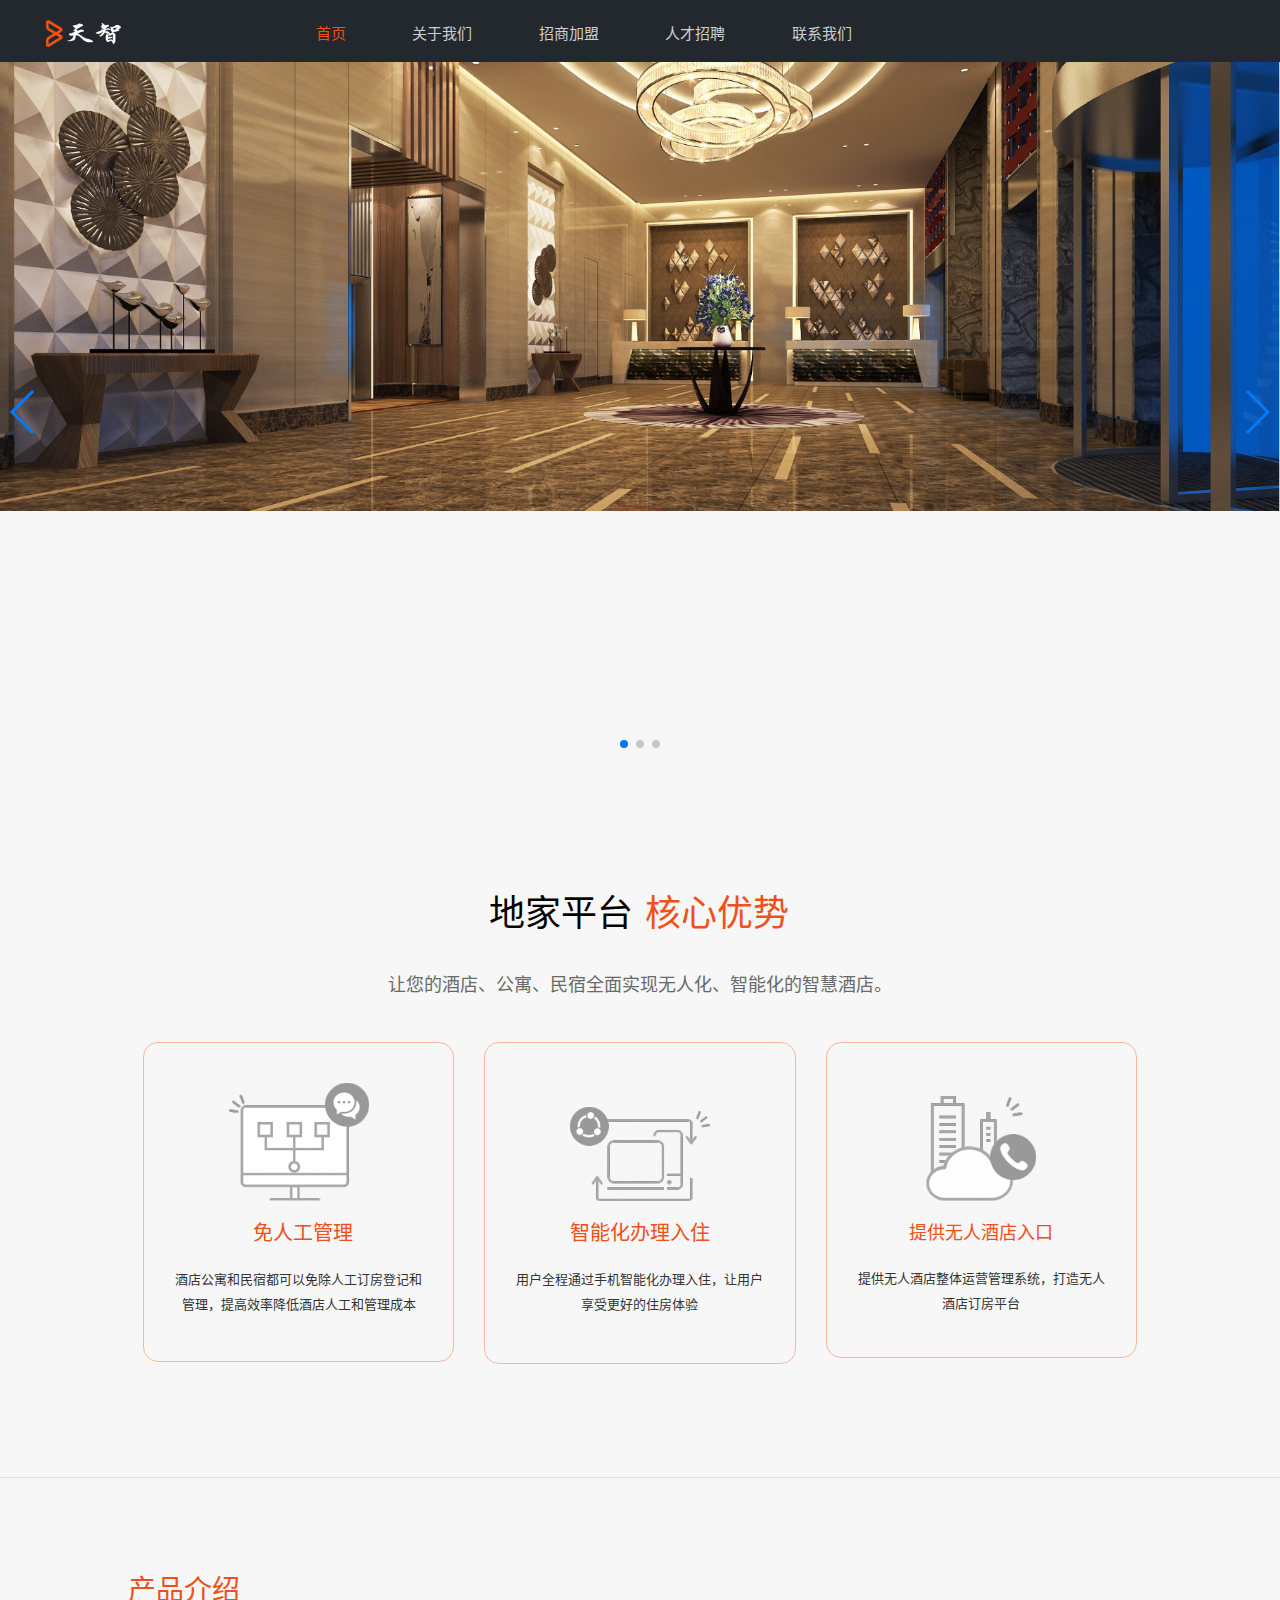
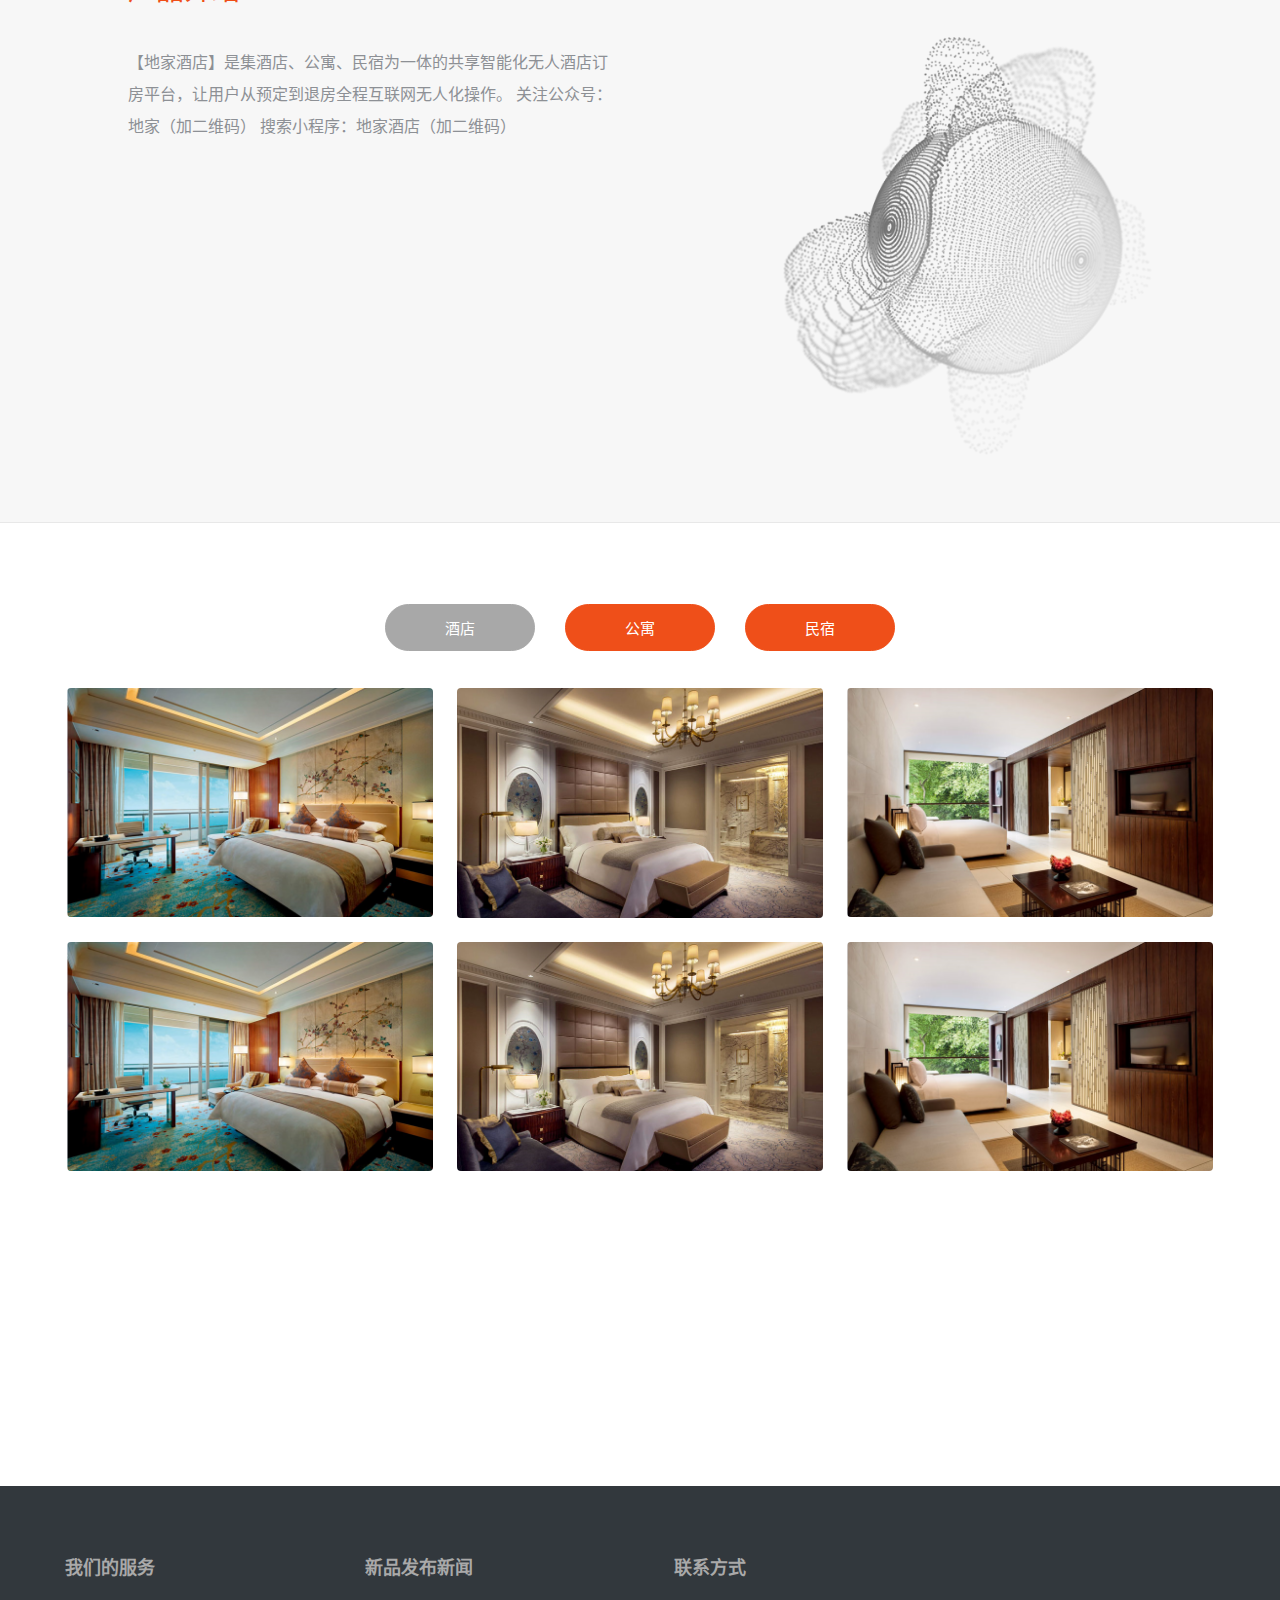
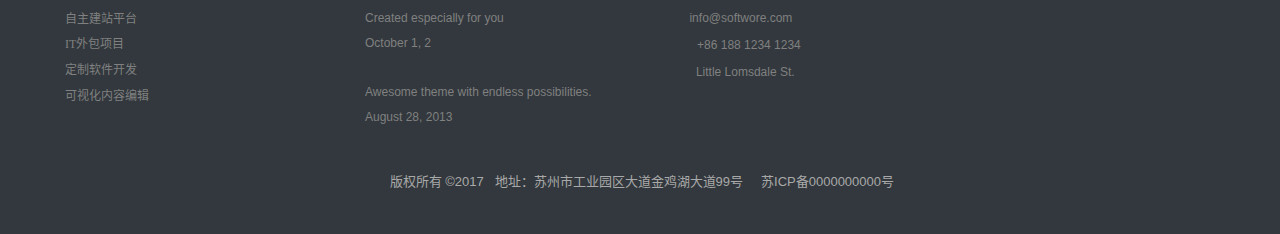
==== commit 22c33e78: "修改" ====
--- a/index.html
+++ b/index.html
@@ -265,13 +265,13 @@
 		<div class="swiper-container" style="height:700px;overflow:hidden">
 			<div class="swiper-wrapper">
 				<div class="swiper-slide">
-					<img src="./images/slider1.jpg" alt="" width="100%">
+					<img src="./images/slider1.png" alt="" width="100%">
 				</div>
 				<div class="swiper-slide">
-					<img src="./images/slider2.jpg" alt="" width="100%">
+					<img src="./images/slider2.png" alt="" width="100%">
 				</div>
 				<div class="swiper-slide">
-					<img src="./images/slider3.jpg" alt="" width="100%">
+					<img src="./images/slider3.png" alt="" width="100%">
 				</div>
 			</div>
 			<!-- 如果需要分页器 -->
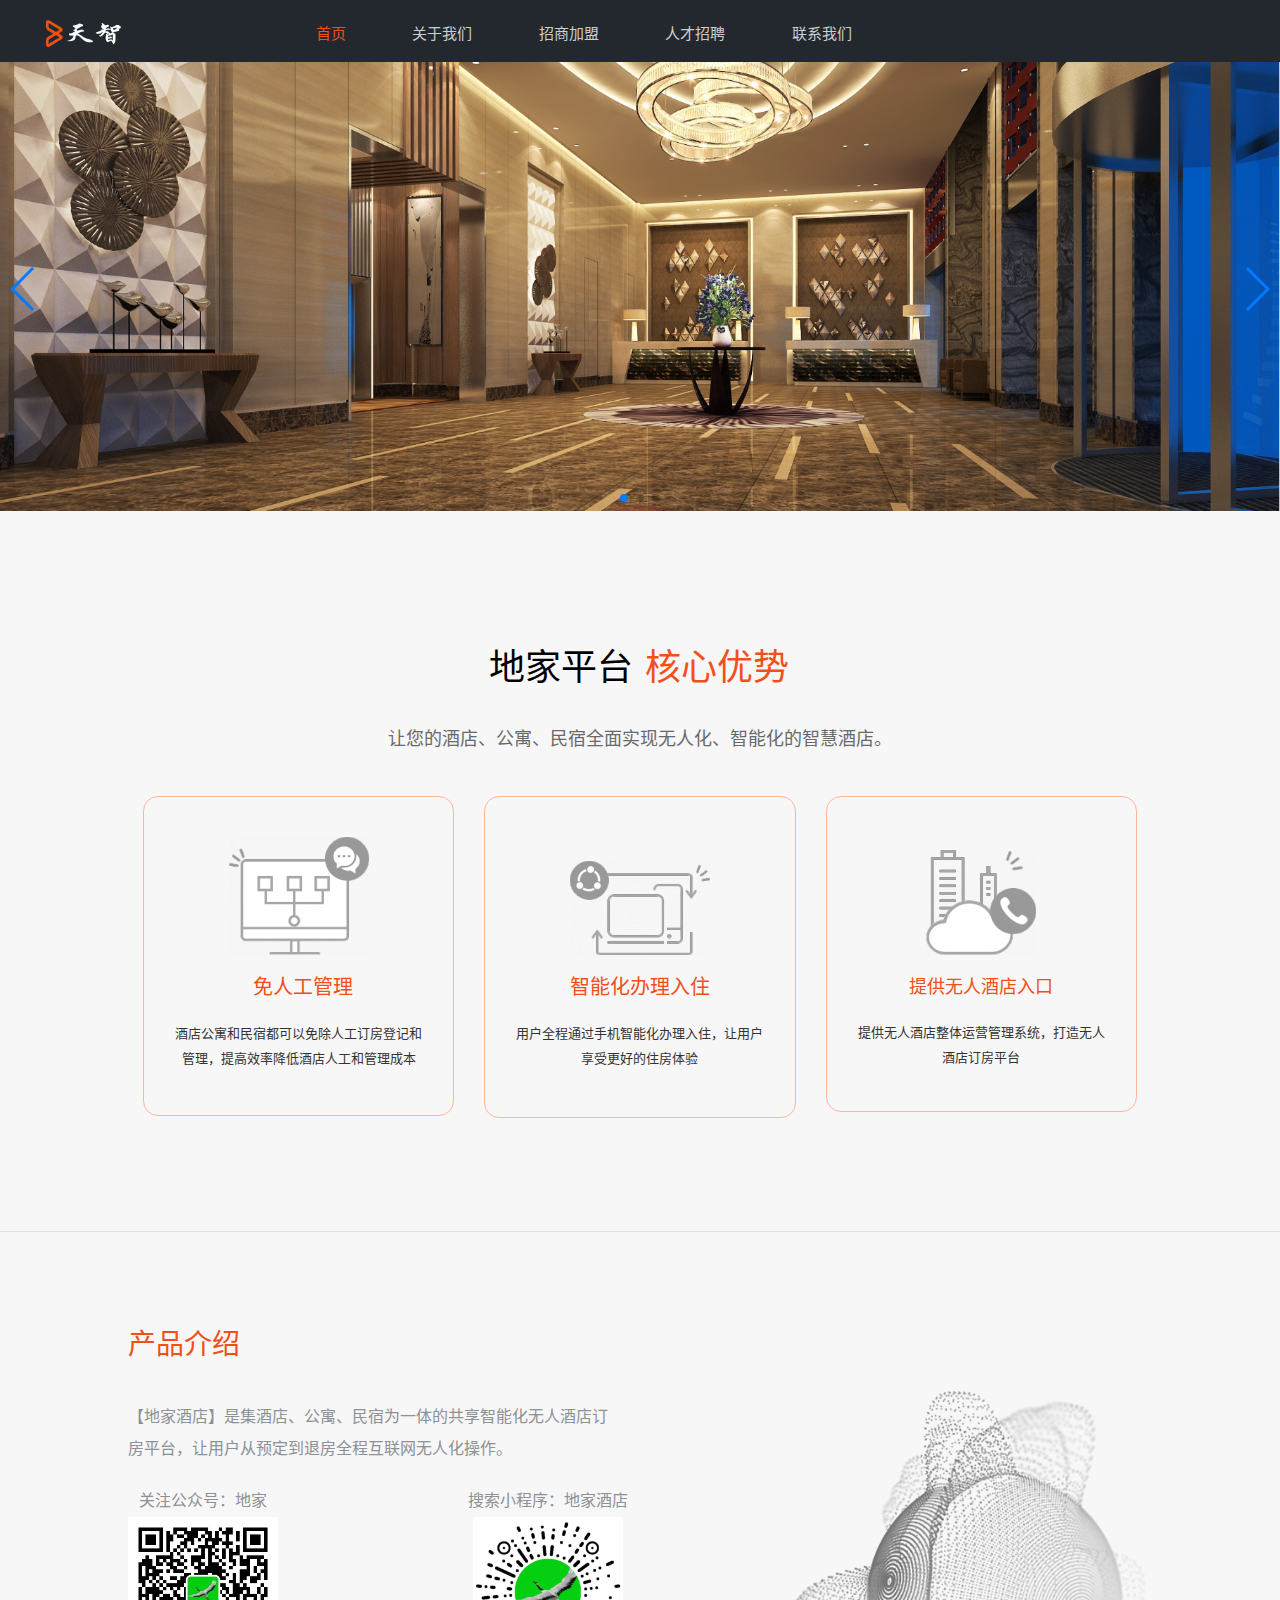
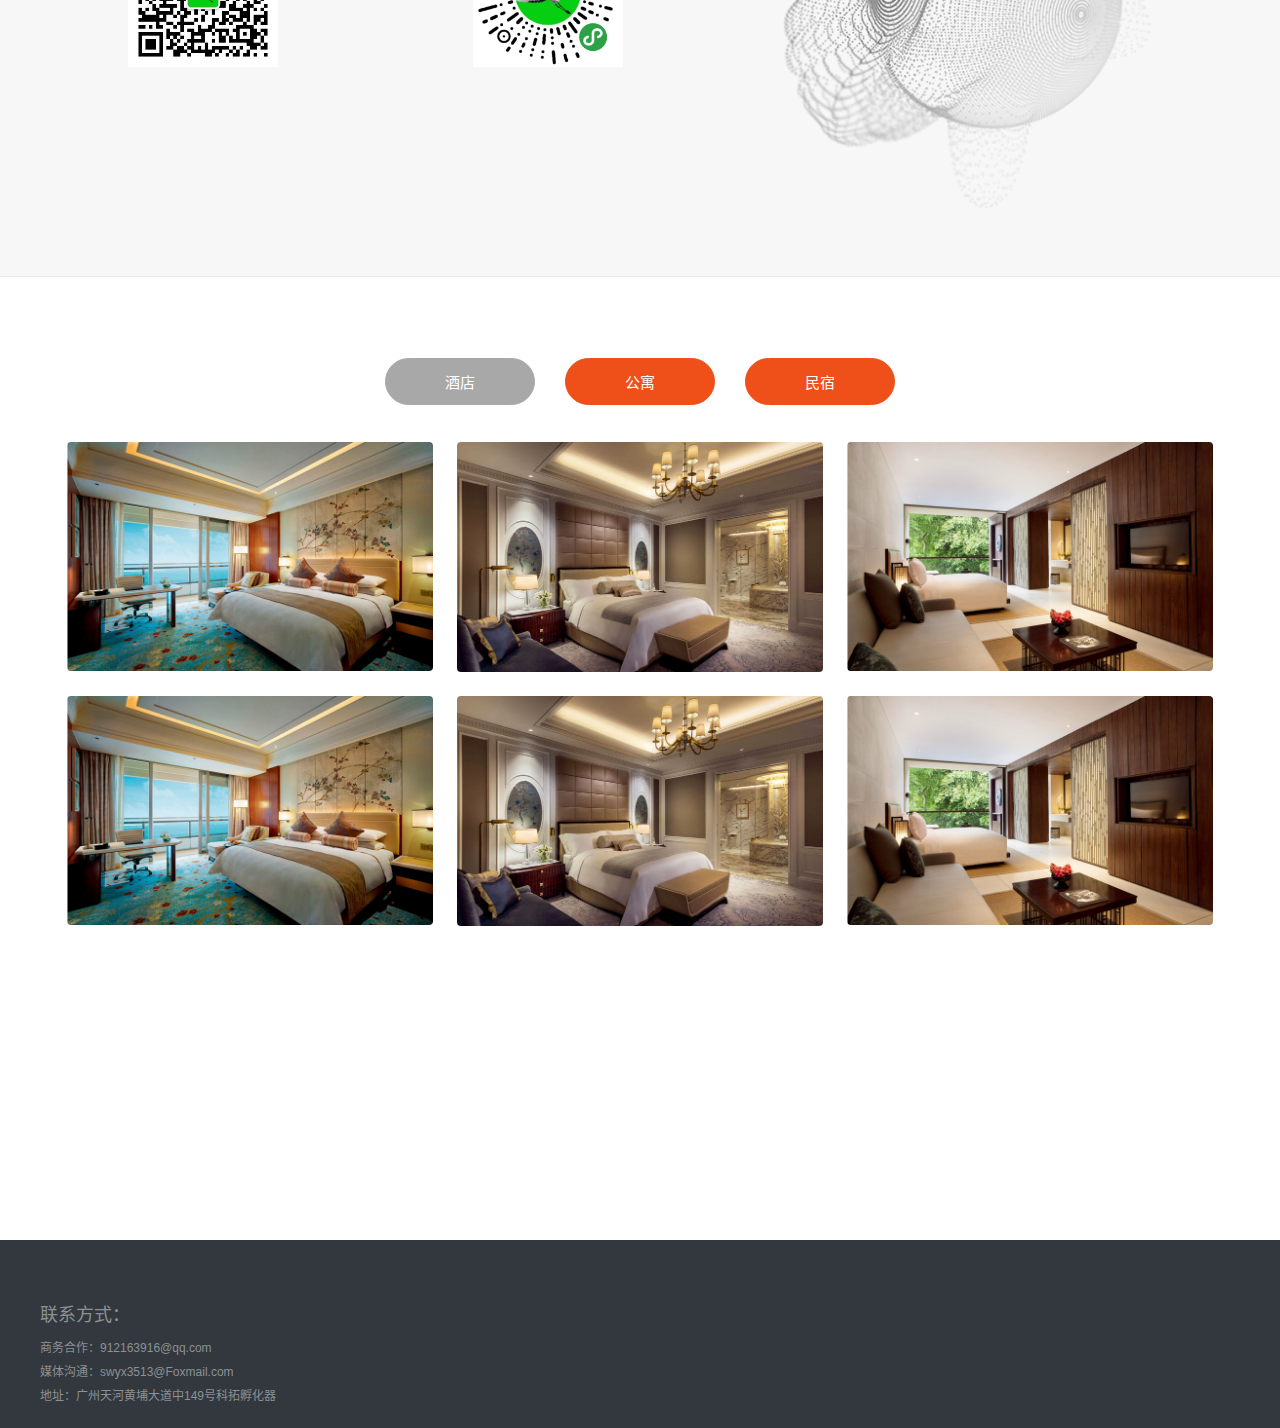
==== commit a0a3a5b2: "修改" ====
--- a/index.html
+++ b/index.html
@@ -262,7 +262,7 @@
 			<!-- .wf-wrap -->
 		</header>
 		<!-- #masthead -->
-		<div class="swiper-container" style="height:700px;overflow:hidden">
+		<div class="swiper-container">
 			<div class="swiper-wrapper">
 				<div class="swiper-slide">
 					<img src="./images/slider1.png" alt="" width="100%">
@@ -772,7 +772,16 @@
 																	<div data-tag="iphorm_vc" data-id="70" m-padding="20px 0px 0px 0px" p-padding="20px 0 0 0" css_animation_delay="0" qfyuuid="iphorm_vc_7i388"
 																	 class="qfy-element qfe_layerslider_element qfe_content_element" style="margin-top:0;margin-bottom:0;padding-top:20px;padding-bottom:0;padding-right:0;padding-left:0;">
 																		<div style="color:#8d9095;line-height:2em">
-																			【地家酒店】是集酒店、公寓、民宿为一体的共享智能化无人酒店订房平台，让用户从预定到退房全程互联网无人化操作。 关注公众号：地家（加二维码） 搜索小程序：地家酒店（加二维码）
+																			【地家酒店】是集酒店、公寓、民宿为一体的共享智能化无人酒店订房平台，让用户从预定到退房全程互联网无人化操作。 
+																			<div style="display:flex;width:500px;justify-content:space-between;margin-top:20px;text-align:center">
+																					<p>关注公众号：地家<br>
+																						<img src="./images/gongzhonghao.jpg" alt="" width="150px">
+																					</p>
+																					<p> 搜索小程序：地家酒店<br>
+																						<img src="./images/xiaochengxu.jpg" alt="" width="150px">
+																					</p>
+																			</div>
+			
 
 																		</div>
 																	</div>
@@ -1114,539 +1123,13 @@
 		<!-- #main -->
 		<footer id="footer" class="footer">
 			<div class="wf-wrap">
-				<div class="wf-container qfe_row footer1" bitdataaction="site_widget_container" bitdatamarker="sidebar_2">
-					<section id="simplepage-2" style="margin-bottom:20px;" class="widget simplepage site_tooler">
-						<style class="style_simplepage-2">
-							#simplepage-2 .widget-title {
-								padding: 0 0 0 10px;
-								height: 28px;
-								line-height: 28px;
-								background-color: transparent;
-								margin: 0px;
-
-								font-size: px;
-								font-weight: normal;
-								font-style: normal;
-								text-decoration: none;
-								color: #ffffff;
-								border-top: 1px solid transparent;
-								border-left: 1px solid transparent;
-								border-right: 1px solid transparent;
-								border-bottom: 0px solid transparent;
-								background-image: none;
-								-webkit-border-top-left-radius: 4px;
-								-webkit-border-top-right-radius: 4px;
-								-moz-border-radius-topleft: 4px;
-								-moz-border-radius-topright: 4px;
-								border-top-left-radius: 4px;
-								border-top-right-radius: 4px;
-							}
-
-							#simplepage-2 .widget-title {
-								border-top: 0;
-								border-left: 0;
-								border-right: 0;
-							}
-
-							#simplepage-2 .bitWidgetFrame {
-								border-bottom: 0;
-								border-top: 0;
-								border-left: 0;
-								border-right: 0;
-								padding: 4px 10px 4px 10px;
-							}
-
-							#simplepage-2 {
-								-webkit-box-shadow: none;
-								box-shadow: none;
-							}
-
-							#simplepage-2 .bitWidgetFrame {
-								background-color: transparent;
-								background-image: none;
-								-webkit-border-bottom-left-radius: 4px;
-								border-bottom-left-radius: 4px;
-								-webkit-border-bottom-right-radius: 4px;
-								border-bottom-right-radius: 4px;
-							}
-
-							#simplepage-2 .bitWidgetFrame {
-								padding-left: 0px;
-								padding-right: 0px;
-							}
-
-							body #simplepage-2 .bitWidgetFrame {
-								padding-top: 0px !important;
-								padding-bottom: 0px !important;
-							}
-						</style>
-						<div class="simplepage_container bitWidgetFrame" data-post_id="18548">
-							<section data-fixheight="" class="qfy-row-14-5aa2273c2eee7741073 section     no  section-text-no-shadow section-inner-no-shadow section-normal"
-							 id="bit_kzs4t" style="margin-bottom:0;border-radius:0px;color:#a9a9a9;">
-								<style class="row_class qfy_style_class">
-									@media only screen and (min-width: 992px) {
-										section.section.qfy-row-14-5aa2273c2eee7741073 {
-											padding-left: 0;
-											padding-right: 0;
-											padding-top: 20px;
-											padding-bottom: 0;
-											margin-top: 0;
-										}
-									}
-
-									@media only screen and (max-width: 992px) {
-										.bit-html section.section.qfy-row-14-5aa2273c2eee7741073 {
-											padding-left: 15px;
-											padding-right: 15px;
-											padding-top: 20px;
-											padding-bottom: 0;
-											margin-top: 0;
-											min-height: 0;
-										}
-									}
-								</style>
-								<div class="section-background-overlay background-overlay grid-overlay-0 " style="background-color: transparent;"></div>
-
-								<div class="container">
-									<div class="row qfe_row">
-				
-										<style class="column_class qfy_style_class">
-											@media only screen and (min-width: 992px) {
-												.qfy-column-29-5aa2273c2f34c284973>.column_inner {
-													padding-left: 0;
-													padding-right: 20px;
-													padding-top: 0;
-													padding-bottom: 0;
-												}
-												.qfe_row .vc_span_class.qfy-column-29-5aa2273c2f34c284973 {}
-												;
-											}
-
-											@media only screen and (max-width: 992px) {
-												.qfy-column-29-5aa2273c2f34c284973>.column_inner {
-													margin: 0 auto 0 !important;
-													min-height: 0 !important;
-													padding-left: 0;
-													padding-right: 0;
-													padding-top: 0;
-													padding-bottom: 0;
-												}
-												.display_entire .qfe_row .vc_span_class.qfy-column-29-5aa2273c2f34c284973 {}
-												.qfy-column-29-5aa2273c2f34c284973>.column_inner>.background-overlay,
-												.qfy-column-29-5aa2273c2f34c284973>.column_inner>.background-media {
-													width: 100% !important;
-													left: 0 !important;
-													right: auto !important;
-												}
-											}
-										</style>
-										<div data-animaleinbegin="bottom-in-view" data-animalename="qfyfadeInUp" data-duration="" data-delay="" class=" qfy-column-30-5aa2273c2fc86704518 qfy-column-inner  vc_span_class  vc_span3  text-Default small-screen-center notfullrow"
-										 data-dw="1/4" data-fixheight="">
-											<div style="margin-top:0;margin-bottom:0;margin-left:0;margin-right:0;border-radius:0px;;position:relative;;" class="column_inner ">
-												<div class=" background-overlay grid-overlay-0" style="background-color:transparent;width:100%;"></div>
-												<div class="column_containter" style="z-index:3;position:relative;">
-													<div m-padding="0px 0px 0px 0px" p-padding="0 0 0 0" css_animation_delay="0" qfyuuid="qfy_column_text_cizgm" data-anitime="0.7"
-													 class="qfy-element qfy-text qfy-text-23476 qfe_text_column qfe_content_element  " style="position: relative;;;line-height:1.5em;;background-position:left top;background-repeat: no-repeat;;margin-top:0;margin-bottom:0;padding-top:0;padding-bottom:0;padding-right:0;padding-left:0;border-radius:0px;">
-														<div class="qfe_wrapper">
-															<div class="span5 footer_copyright">
-																<span style="color:#A9A9A9;">
-																	<span style="font-size: 16px;">
-																		<span style="font-size: 18px;">
-																			<strong>我们的服务</strong>
-																		</span>
-																	</span>
-																</span>
-															</div>
-
-															<div class="span5 footer_copyright">
-																<span style="color:#808080;">&nbsp;</span>
-															</div>
-
-															<div class="span5 footer_copyright">
-																<span style="color:#808080;">
-																	<span style="font-family: 微软雅黑;">
-																		<span style="display: inline-block; line-height: 1.6;">
-																			<span style="font-size: 14px;">
-																				<span style="font-size: 12px;">自主建站平台</span>
-																			</span>
-																		</span>
-																	</span>
-																</span>
-															</div>
-
-															<div class="span5 footer_copyright">
-																<span style="color:#808080;">
-																	<span style="font-family: 微软雅黑;">
-																		<span style="display: inline-block; line-height: 1.6;">
-																			<span style="font-size: 14px;">
-																				<span style="font-size: 12px;">IT外包项目</span>
-																			</span>
-																		</span>
-																	</span>
-																</span>
-															</div>
-
-															<div class="span5 footer_copyright">
-																<span style="color:#808080;">
-																	<span style="font-family: 微软雅黑;">
-																		<span style="display: inline-block; line-height: 1.6;">
-																			<span style="font-size: 14px;">
-																				<span style="font-size: 12px;">定制软件开发</span>
-																			</span>
-																		</span>
-																	</span>
-																</span>
-															</div>
-
-															<div class="span5 footer_copyright">
-																<span style="color:#808080;">
-																	<span style="font-family: 微软雅黑;">
-																		<span style="display: inline-block; line-height: 1.6;">
-																			<span style="font-size: 14px;">
-																				<span style="font-size: 12px;">可视化内容编辑</span>
-																			</span>
-																		</span>
-																	</span>
-																</span>
-															</div>
-
-														</div>
-													</div>
-												</div>
-											</div>
-										</div>
-										<style class="column_class qfy_style_class">
-											@media only screen and (min-width: 992px) {
-												.qfy-column-30-5aa2273c2fc86704518>.column_inner {
-													padding-left: 20px;
-													padding-right: 20px;
-													padding-top: 0;
-													padding-bottom: 0;
-												}
-												.qfe_row .vc_span_class.qfy-column-30-5aa2273c2fc86704518 {}
-												;
-											}
-
-											@media only screen and (max-width: 992px) {
-												.qfy-column-30-5aa2273c2fc86704518>.column_inner {
-													margin: 0 auto 0 !important;
-													min-height: 0 !important;
-													padding-left: 0;
-													padding-right: 0;
-													padding-top: 0;
-													padding-bottom: 16px;
-												}
-												.display_entire .qfe_row .vc_span_class.qfy-column-30-5aa2273c2fc86704518 {}
-												.qfy-column-30-5aa2273c2fc86704518>.column_inner>.background-overlay,
-												.qfy-column-30-5aa2273c2fc86704518>.column_inner>.background-media {
-													width: 100% !important;
-													left: 0 !important;
-													right: auto !important;
-												}
-											}
-										</style>
-										<div data-animaleinbegin="bottom-in-view" data-animalename="qfyfadeInUp" data-duration="" data-delay="" class=" qfy-column-31-5aa2273c3057e822402 qfy-column-inner  vc_span_class  vc_span3  text-Default small-screen-undefined mobileHidden notfullrow"
-										 data-dw="1/4" data-fixheight="">
-											<div style="margin-top:0;margin-bottom:0;margin-left:0;margin-right:0;border-radius:0px;;position:relative;;" class="column_inner ">
-												<div class=" background-overlay grid-overlay-0" style="background-color:transparent;width:100%;"></div>
-												<div class="column_containter" style="z-index:3;position:relative;">
-													<div m-padding="0px 0px 0px 0px" p-padding="0 0 0 0" css_animation_delay="0" qfyuuid="qfy_column_text_57315" data-anitime="0.7"
-													 class="qfy-element qfy-text qfy-text-55244 qfe_text_column qfe_content_element  " style="position: relative;;;line-height:1.5em;;background-position:left top;background-repeat: no-repeat;;margin-top:0;margin-bottom:0;padding-top:0;padding-bottom:0;padding-right:0;padding-left:0;border-radius:0px;">
-														<div class="qfe_wrapper">
-															<div>
-																<span style="color:#A9A9A9;">
-																	<span style="font-family: 微软雅黑;">
-																		<span style="font-size: 18px;">
-																			<strong>新品发布新闻</strong>
-																		</span>
-																	</span>
-																</span>
-																<span style="color:#808080;"></span>
-																<div class="span5 footer_copyright">
-																	<span style="color:#808080;">&nbsp;</span>
-																</div>
-
-																<div class="span5 footer_copyright">
-																	<span style="color:#808080;">
-																		<span style="font-size: 14px;">
-																			<span style="font-family: 华文楷体;"></span>
-																		</span>
-																	</span>
-
-																	<div>
-																		<span style="color:#808080;">
-																			<span style="font-size: 12px;">Created especially for you </span>
-																		</span>
-																	</div>
-
-																	<div>
-																		<div>
-																			<span style="color:#808080;">
-																				<span style="font-size: 14px;">
-																					<span style="font-size: 12px;">October 1, 2</span>
-																				</span>
-																			</span>
-																		</div>
-
-																		<div>
-																			<span style="color:#808080;">&nbsp;</span>
-																		</div>
-																	</div>
-
-																	<div>
-																		<span style="color:#808080;">
-																			<span style="font-size: 12px;">Awesome theme with endless possibilities. August 28, 2013 </span>
-																		</span>
-																	</div>
-																</div>
-															</div>
-
-														</div>
-													</div>
-												</div>
-											</div>
-										</div>
-										<style class="column_class qfy_style_class">
-											@media only screen and (min-width: 992px) {
-												.qfy-column-31-5aa2273c3057e822402>.column_inner {
-													padding-left: 20px;
-													padding-right: 20px;
-													padding-top: 0;
-													padding-bottom: 0;
-												}
-												.qfe_row .vc_span_class.qfy-column-31-5aa2273c3057e822402 {}
-												;
-											}
-
-											@media only screen and (max-width: 992px) {
-												.qfy-column-31-5aa2273c3057e822402>.column_inner {
-													margin: 0 auto 0 !important;
-													min-height: 0 !important;
-													padding-left: 0;
-													padding-right: 0;
-													padding-top: 0;
-													padding-bottom: 0;
-												}
-												.display_entire .qfe_row .vc_span_class.qfy-column-31-5aa2273c3057e822402 {}
-												.qfy-column-31-5aa2273c3057e822402>.column_inner>.background-overlay,
-												.qfy-column-31-5aa2273c3057e822402>.column_inner>.background-media {
-													width: 100% !important;
-													left: 0 !important;
-													right: auto !important;
-												}
-											}
-										</style>
-										<div data-animaleinbegin="bottom-in-view" data-animalename="qfyfadeInUp" data-duration="" data-delay="" class=" qfy-column-32-5aa2273c30dd0888685 qfy-column-inner  vc_span_class  vc_span3  text-Default small-screen-center notfullrow"
-										 data-dw="1/4" data-fixheight="">
-											<div style="margin-top:0;margin-bottom:0;margin-left:0;margin-right:0;border-radius:0px;;position:relative;;" class="column_inner ">
-												<div class=" background-overlay grid-overlay-0" style="background-color:transparent;width:100%;"></div>
-												<div class="column_containter" style="z-index:3;position:relative;">
-													<div m-padding="0px 0px 0px 0px" p-padding="0 0 0 0" css_animation_delay="0" qfyuuid="qfy_column_text_c6bot" data-anitime="0.7"
-													 class="qfy-element qfy-text qfy-text-76744 qfe_text_column qfe_content_element  " style="position: relative;;;line-height:1.5em;;background-position:left top;background-repeat: no-repeat;;margin-top:0;margin-bottom:0;padding-top:0;padding-bottom:0;padding-right:0;padding-left:0;border-radius:0px;">
-														<div class="qfe_wrapper">
-															<div>
-																<span style="color:#808080;">&nbsp;</span>
-																<span style="color:#A9A9A9;">
-																	<span style="font-size: 18px;">
-																		<strong>联系方式</strong>
-																	</span>
-																</span>
-																<span style="color:#808080;"></span>
-																<div class="span5 footer_copyright">
-																	<span style="color:#808080;">&nbsp;</span>
-																</div>
-
-																<div class="span5 footer_copyright">
-																	<span style="color:#808080;">
-																		<span style="font-size: 14px;">
-																			<span style="font-family: 华文楷体;"></span>
-																		</span>
-																	</span>
-																	<span style="font-size: 12px;">
-																		<span style="color:#808080;">
-																			<a class="bitIcon iconLeft" data-iconcolor="#ffffff" data-original-image="" data-original-imageheight="" data-original-imagewidth=""
-																			 data-original-title="" data-tooltip="off" data-url-flag="0" data-url-flagtarget="" iconcolor="#ffffff"
-																			 original-image="" original-imageheight="" original-imagewidth="" original-title="" tooltip="off" url-flag="0"
-																			 url-flagtarget="">
-																				<b style="color: rgb(0, 0, 0); border: 0px none; font-size: 16px; border-radius: 0px;">
-																					<i class="glyphicon glyphicon-icon-envelope-alt" style="margin: 2px 6px; top: 2px; color: rgb(255, 255, 255);"> </i>
-																				</b>
-																				<span class="iconText" style="font-size: 14px;"></span>
-																			</a>info@softwore.com</span>
-																	</span>
-																	<span style="color:#808080;">
-																		<br>
-																		<span style="font-size: 14px;"></span>
-																	</span>
-
-																	<div>
-																		<div>
-																			<span style="color:#808080;">
-																				<a class="bitIcon iconLeft" data-iconcolor="#ffffff" data-original-image="" data-original-imageheight="" data-original-imagewidth=""
-																				 data-original-title="" data-tooltip="off" data-url-flag="0" data-url-flagtarget="" iconcolor="#ffffff"
-																				 original-image="" original-imageheight="" original-imagewidth="" original-title="" tooltip="off" url-flag="0"
-																				 url-flagtarget="">
-																					<b style="color: rgb(0, 0, 0); border: 0px none; font-size: 20px; border-radius: 0px;">
-																						<i class="glyphicon glyphicon-icon-phone" style="margin: 2px 6px; top: 2px; color: rgb(255, 255, 255);"> </i>
-																					</b>
-																					<span class="iconText" style="font-size: 14px;"></span>
-																				</a>
-																				<span style="font-size: 12px;">+86 188 1234 1234</span>
-																			</span>
-																		</div>
-
-																		<div>
-																			<span style="color:#808080;">
-																				<span style="font-size: 14px;">
-																					<span style="font-size: 12px;"></span>
-																				</span>
-																			</span>
-																		</div>
-																	</div>
-
-																	<div>
-																		<span style="font-size: 12px;">
-																			<span style="color:#808080;">
-																				<a class="bitIcon iconLeft" data-iconcolor="#ffffff" data-original-image="" data-original-imageheight="" data-original-imagewidth=""
-																				 data-original-title="" data-tooltip="off" data-url-flag="0" data-url-flagtarget="" iconcolor="#ffffff"
-																				 original-image="" original-imageheight="" original-imagewidth="" original-title="" tooltip="off" url-flag="0"
-																				 url-flagtarget="">
-																					<b style="color: rgb(0, 0, 0); border: 0px none; font-size: 20px; border-radius: 0px;">
-																						<i class="glyphicon glyphicon-icon-globe" style="margin: 2px 6px; top: 2px; color: rgb(255, 255, 255);"> </i>
-																					</b>
-																					<span class="iconText" style="font-size: 14px;"></span>
-																				</a>
-																			</span>
-																		</span>
-																		<span style="color:#808080;">
-																			<span style="font-size: 12px;">
-																				<span style="font-size: 12px;">Little Lomsdale St.</span>
-																			</span>
-																		</span>
-																	</div>
-																</div>
-															</div>
-
-														</div>
-													</div>
-												</div>
-											</div>
-										</div>
-										<style class="column_class qfy_style_class">
-											@media only screen and (min-width: 992px) {
-												.qfy-column-32-5aa2273c30dd0888685>.column_inner {
-													padding-left: 20px;
-													padding-right: 0;
-													padding-top: 0;
-													padding-bottom: 0;
-												}
-												.qfe_row .vc_span_class.qfy-column-32-5aa2273c30dd0888685 {}
-												;
-											}
-
-											@media only screen and (max-width: 992px) {
-												.qfy-column-32-5aa2273c30dd0888685>.column_inner {
-													margin: 0 auto 0 !important;
-													min-height: 0 !important;
-													padding-left: 0;
-													padding-right: 0;
-													padding-top: 0;
-													padding-bottom: 0;
-												}
-												.display_entire .qfe_row .vc_span_class.qfy-column-32-5aa2273c30dd0888685 {}
-												.qfy-column-32-5aa2273c30dd0888685>.column_inner>.background-overlay,
-												.qfy-column-32-5aa2273c30dd0888685>.column_inner>.background-media {
-													width: 100% !important;
-													left: 0 !important;
-													right: auto !important;
-												}
-											}
-										</style>
-										<div class="wf-mobile-hidden qfy-clumn-clear" style="clear:both;"></div>
-									</div>
-								</div>
-
-							</section>
-							<section data-fixheight="" class="qfy-row-15-5aa2273c317a3326702 section     no  section-text-no-shadow section-inner-no-shadow section-normal"
-							 id="bit_k5cc8" style="margin-bottom:0;border-radius:0px;color:#a9a9a9;">
-								<style class="row_class qfy_style_class">
-									@media only screen and (min-width: 992px) {
-										section.section.qfy-row-15-5aa2273c317a3326702 {
-											padding-left: 0;
-											padding-right: 0;
-											padding-top: 20px;
-											padding-bottom: 0;
-											margin-top: 20px;
-										}
-									}
-
-									@media only screen and (max-width: 992px) {
-										.bit-html section.section.qfy-row-15-5aa2273c317a3326702 {
-											padding-left: 15px;
-											padding-right: 15px;
-											padding-top: 20px;
-											padding-bottom: 0;
-											margin-top: 0;
-											min-height: 0;
-										}
-									}
-								</style>
-								<div class="section-background-overlay background-overlay grid-overlay-0 " style="background-color: transparent;"></div>
-
-								<div class="container">
-									<div class="row qfe_row">
-										<div data-animaleinbegin="bottom-in-view" data-animalename="qfyfadeInUp" data-duration="" data-delay="" class=" qfy-column-33-5aa2273c31ab9346995 qfy-column-inner  vc_span12  text-default small-screen-undefined fullrow"
-										 data-dw="1/1" data-fixheight="">
-											<div style=";position:relative;;" class="column_inner ">
-												<div class=" background-overlay grid-overlay-" style="background-color:transparent;width:100%;"></div>
-												<div class="column_containter" style="z-index:3;position:relative;">
-													<div m-padding="0px 0px 0px 0px" p-padding="0 0 0 0" css_animation_delay="0" qfyuuid="qfy_column_text_igq9n" data-anitime="0.7"
-													 class="qfy-element qfy-text qfy-text-7291 qfe_text_column qfe_content_element  mobile_fontsize " style="position: relative;;;line-height:1.5em;;background-position:left top;background-repeat: no-repeat;;margin-top:0;margin-bottom:0;padding-top:0;padding-bottom:0;padding-right:0;padding-left:0;border-radius:0px;">
-														<div class="qfe_wrapper">
-															<div style="text-align: center;">
-																<span style="font-size:13px;">&nbsp;版权所有 ©2017&nbsp;&nbsp; 地址：苏州市工业园区大道金鸡湖大道99号&nbsp;&nbsp;&nbsp;&nbsp; 苏ICP备0000000000号</span>
-															</div>
-
-														</div>
-													</div>
-												</div>
-											</div>
-										</div>
-										<style class="column_class qfy_style_class">
-											@media only screen and (min-width: 992px) {
-												.qfy-column-33-5aa2273c31ab9346995>.column_inner {
-													padding-left: 0;
-													padding-right: 0;
-													padding-top: 0;
-													padding-bottom: 0;
-												}
-												.qfe_row .vc_span_class.qfy-column-33-5aa2273c31ab9346995 {}
-												;
-											}
-
-											@media only screen and (max-width: 992px) {
-												.qfy-column-33-5aa2273c31ab9346995>.column_inner {
-													margin: 0 auto 0 !important;
-													padding-left: 0;
-													padding-right: 0;
-												}
-												.display_entire .qfe_row .vc_span_class.qfy-column-33-5aa2273c31ab9346995 {}
-												.qfy-column-33-5aa2273c31ab9346995>.column_inner>.background-overlay,
-												.qfy-column-33-5aa2273c31ab9346995>.column_inner>.background-media {
-													width: 100% !important;
-													left: 0 !important;
-													right: auto !important;
-												}
-											}
-										</style>
-									</div>
-								</div>
-
-							</section>
-						</div>
-					</section>
+				<p style="font-size:18px;margin:10px 0">联系方式：</p>
+				<div style="font-size:12px;line-height:2em">
+						<p>商务合作：912163916@qq.com</p>
+						<p>媒体沟通：swyx3513@Foxmail.com</p>
+						<p>地址：广州天河黄埔大道中149号科拓孵化器</p>
 				</div>
-				<!-- .wf-container -->
+
 			</div>
 			<!-- .wf-wrap -->
 			<!--  ************begin************* -->
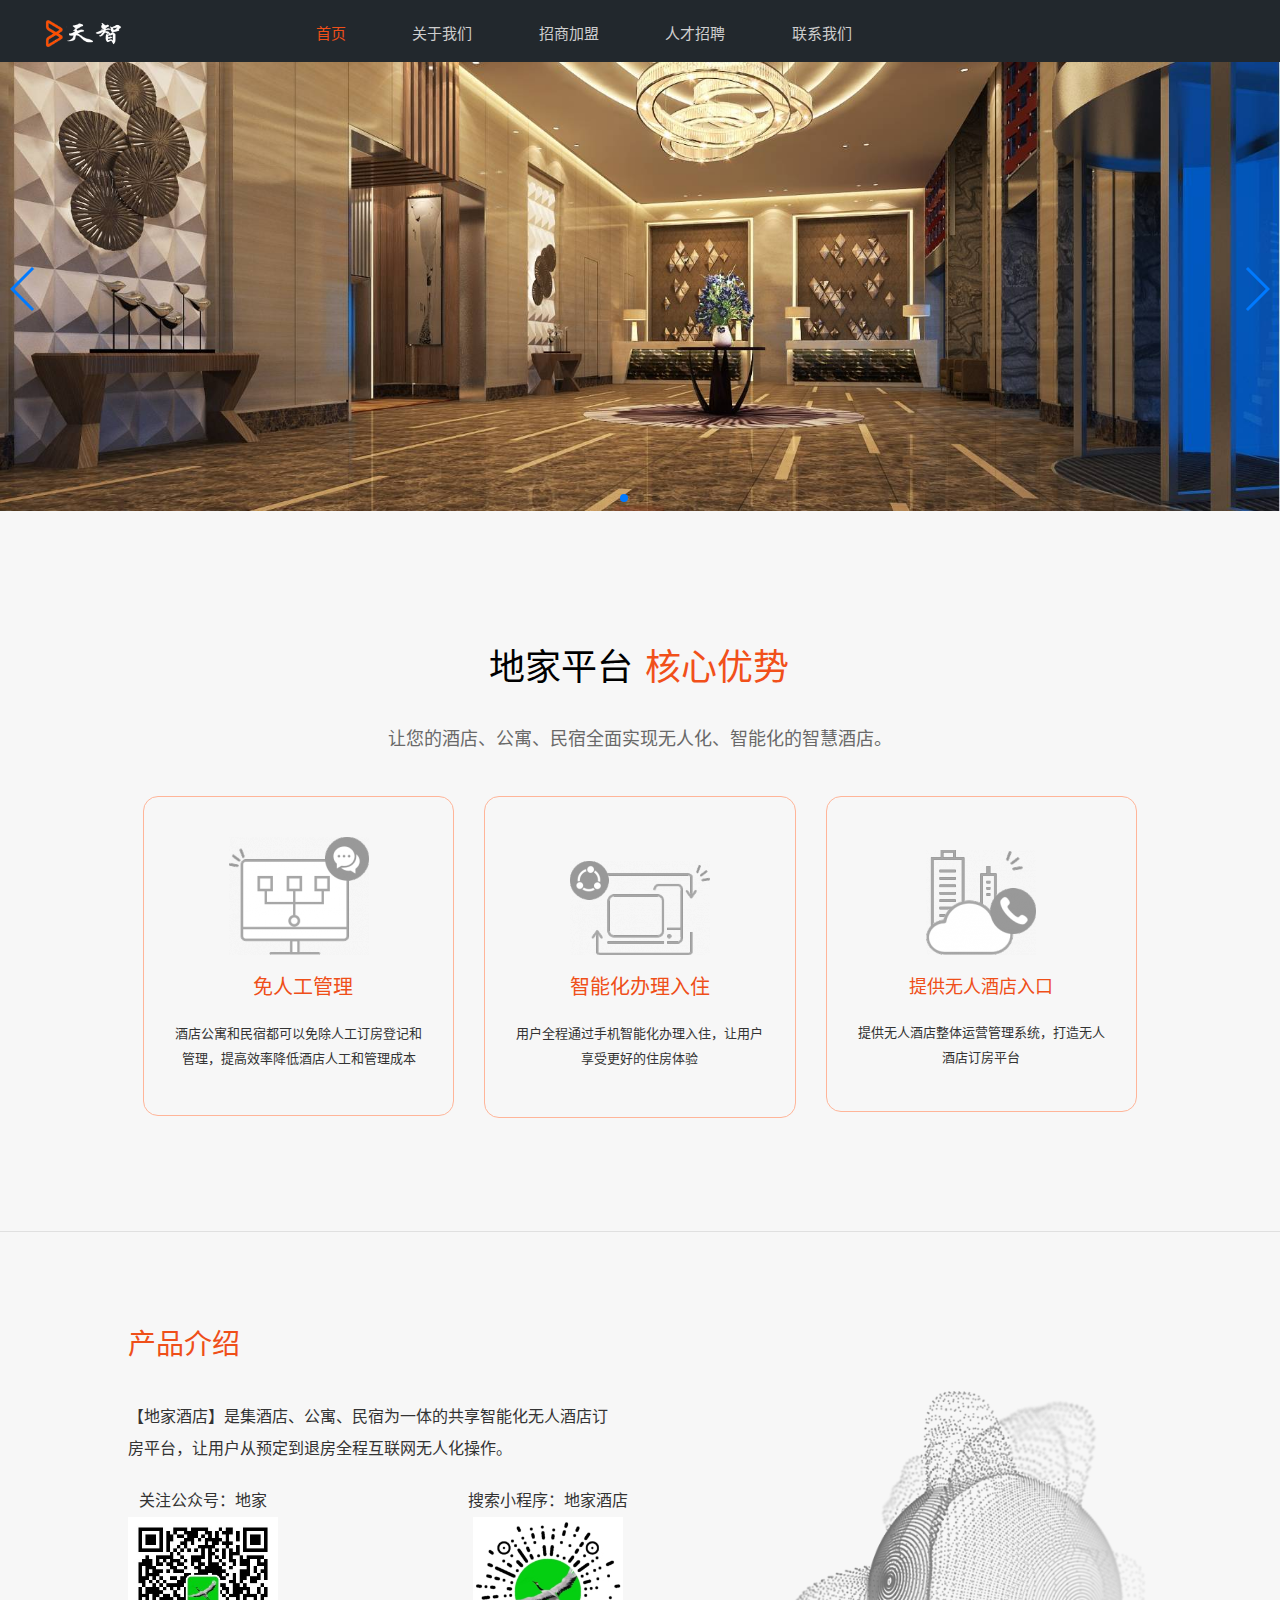
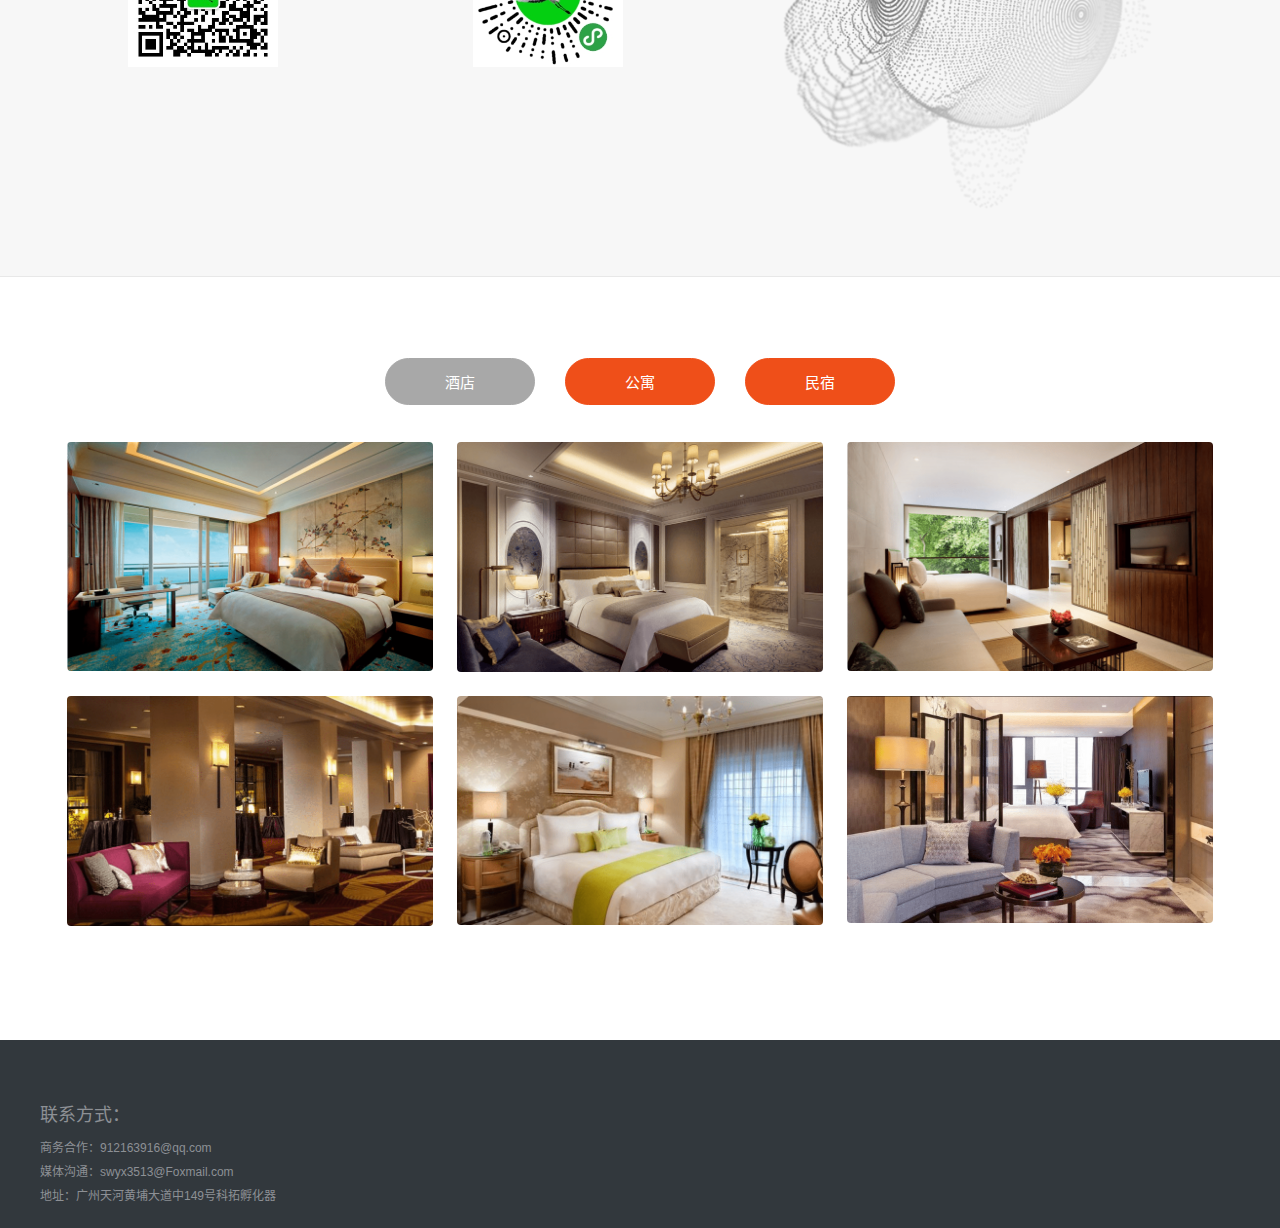
==== commit 339513d0: "初步完工" ====
--- a/index.html
+++ b/index.html
@@ -771,7 +771,7 @@
 																	</div>
 																	<div data-tag="iphorm_vc" data-id="70" m-padding="20px 0px 0px 0px" p-padding="20px 0 0 0" css_animation_delay="0" qfyuuid="iphorm_vc_7i388"
 																	 class="qfy-element qfe_layerslider_element qfe_content_element" style="margin-top:0;margin-bottom:0;padding-top:20px;padding-bottom:0;padding-right:0;padding-left:0;">
-																		<div style="color:#8d9095;line-height:2em">
+																		<div style="color:#333;line-height:2em">
 																			【地家酒店】是集酒店、公寓、民宿为一体的共享智能化无人酒店订房平台，让用户从预定到退房全程互联网无人化操作。 
 																			<div style="display:flex;width:500px;justify-content:space-between;margin-top:20px;text-align:center">
 																					<p>关注公众号：地家<br>
@@ -979,7 +979,7 @@
 																		 transitiontype="move" disabledclick="true" auto_play="false" delay="" visiblenearby="false" thumbnails_orientation="horizontal"
 																		 controlnavigation="bullets" arrowsnav="false" showfullscreen="false" g_loop="true" g_height="300" g_width="300"
 																		 bgcolor="transparent" arrowsnavautohide="true" autoscaleslider="false" slidesorientation="horizontal" imagescalemode="fit-if-smaller">
-																			<div class="rsOverflow" style="width: 1170px; height: 800px; transition: height 600ms ease-in-out;">
+																			<div class="rsOverflow" style="width: 1170px; height: 600px; transition: height 600ms ease-in-out;">
 																				<div class="rsContainer" style="transition-duration: 0s; transform: translate3d(-2356px, 0px, 0px); transition-timing-function: cubic-bezier(0.445, 0.05, 0.55, 0.95);">
 																					<div style="left: 2356px;" class="rsSlide rsActiveSlide">
 																						<ul class="imgListContainer">
@@ -993,13 +993,13 @@
 																								<img src="./images/menutab/jd/jiudian3.png" alt="">
 																							</li>
 																							<li class="imgItem">
-																								<img src="./images/menutab/jd/jiudian1.png" alt="">
-																							</li>
-																							<li class="imgItem">
-																								<img src="./images/menutab/jd/jiudian2.png" alt="">
-																							</li>
-																							<li class="imgItem">
-																								<img src="./images/menutab/jd/jiudian3.png" alt="">
+																								<img src="./images/menutab/jd/jiudian4.png" alt="">
+																							</li>
+																							<li class="imgItem">
+																								<img src="./images/menutab/jd/jiudian5.png" alt="">
+																							</li>
+																							<li class="imgItem">
+																								<img src="./images/menutab/jd/jiudian6.png" alt="">
 																							</li>
 																						</ul>
 																					</div>
@@ -1015,13 +1015,13 @@
 																								<img src="./images/menutab/gy/gongyu3.png" alt="">
 																							</li>
 																							<li class="imgItem">
-																								<img src="./images/menutab/gy/gongyu1.png" alt="">
-																							</li>
-																							<li class="imgItem">
-																								<img src="./images/menutab/gy/gongyu2.png" alt="">
-																							</li>
-																							<li class="imgItem">
-																								<img src="./images/menutab/gy/gongyu3.png" alt="">
+																								<img src="./images/menutab/gy/gongyu4.png" alt="">
+																							</li>
+																							<li class="imgItem">
+																								<img src="./images/menutab/gy/gongyu5.png" alt="">
+																							</li>
+																							<li class="imgItem">
+																								<img src="./images/menutab/gy/gongyu6.png" alt="">
 																							</li>
 																						</ul>
 																					</div>
@@ -1037,13 +1037,13 @@
 																								<img src="./images/menutab/ms/minsu3.png" alt="">
 																							</li>
 																							<li class="imgItem">
-																								<img src="./images/menutab/ms/minsu1.png" alt="">
-																							</li>
-																							<li class="imgItem">
-																								<img src="./images/menutab/ms/minsu2.png" alt="">
-																							</li>
-																							<li class="imgItem">
-																								<img src="./images/menutab/ms/minsu3.png" alt="">
+																								<img src="./images/menutab/ms/minsu4.png" alt="">
+																							</li>
+																							<li class="imgItem">
+																								<img src="./images/menutab/ms/minsu5.png" alt="">
+																							</li>
+																							<li class="imgItem">
+																								<img src="./images/menutab/ms/minsu6.png" alt="">
 																							</li>
 																						</ul>
 																					</div>
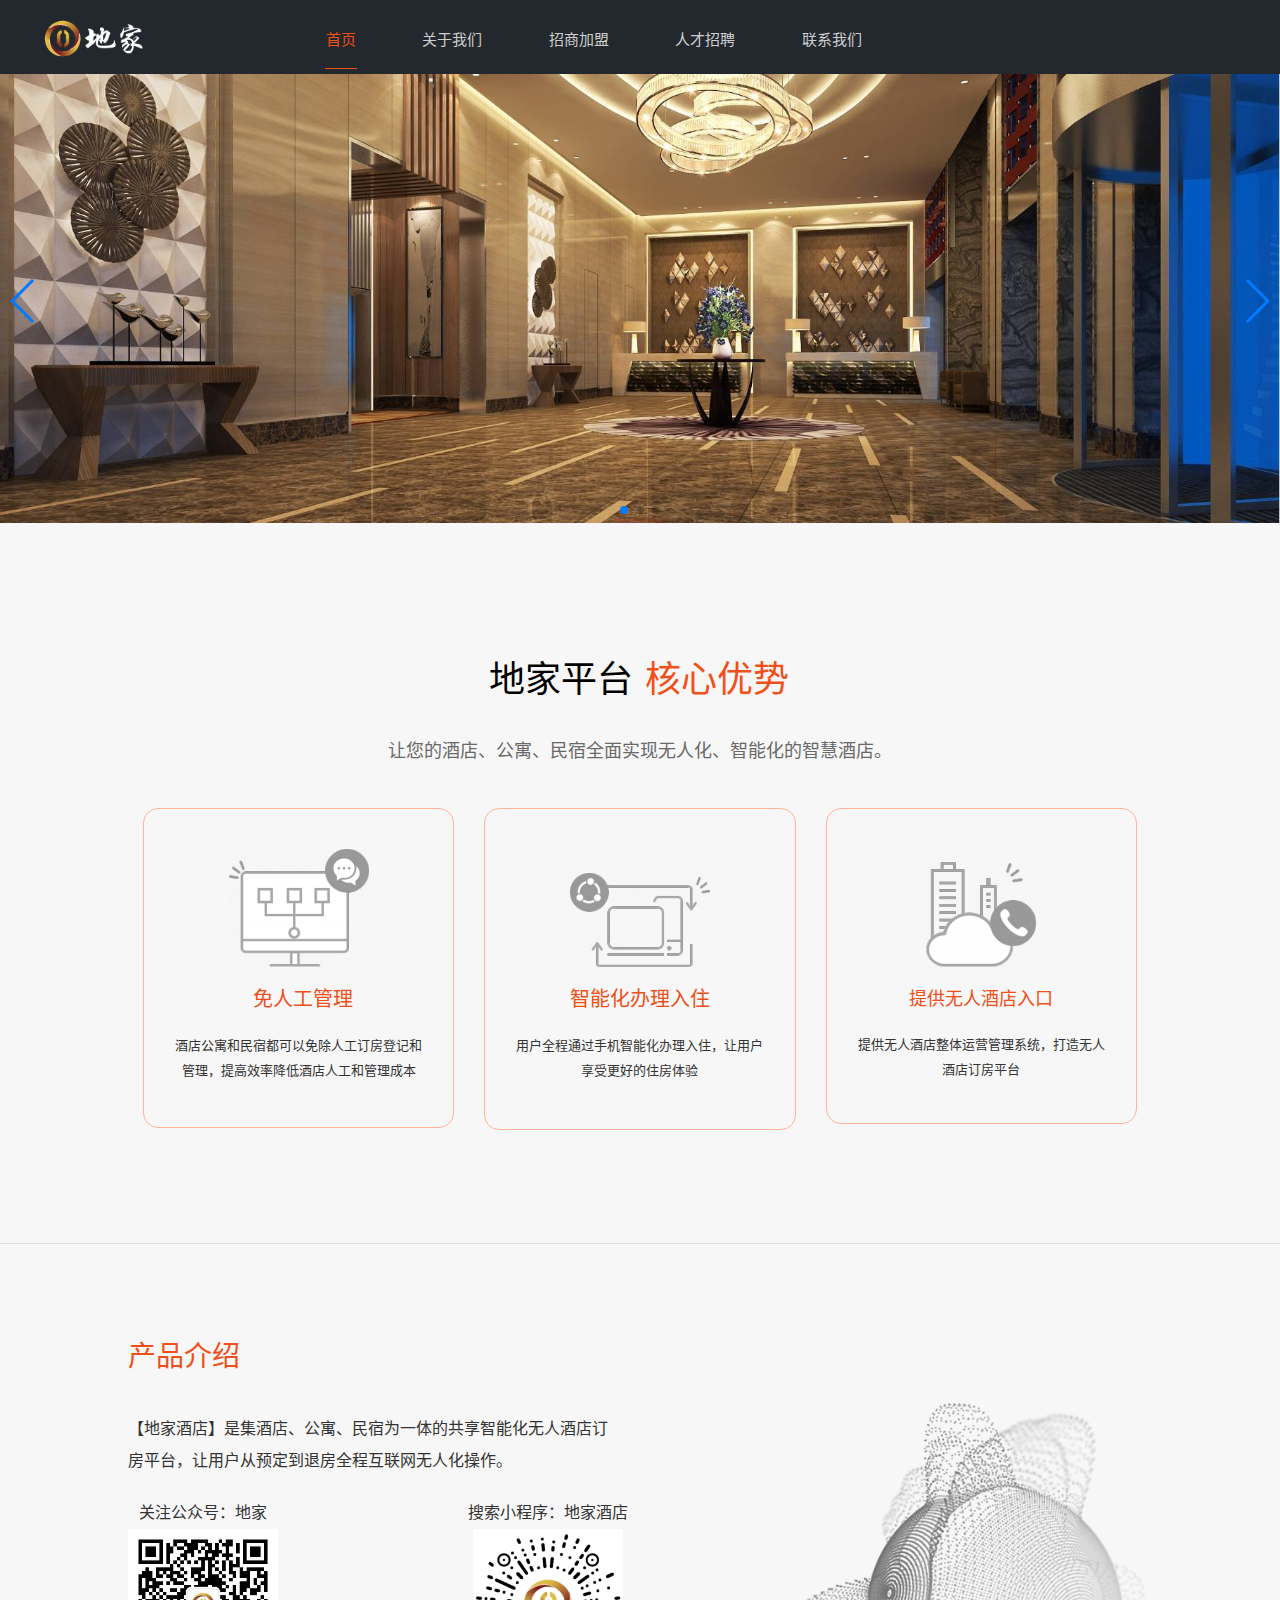
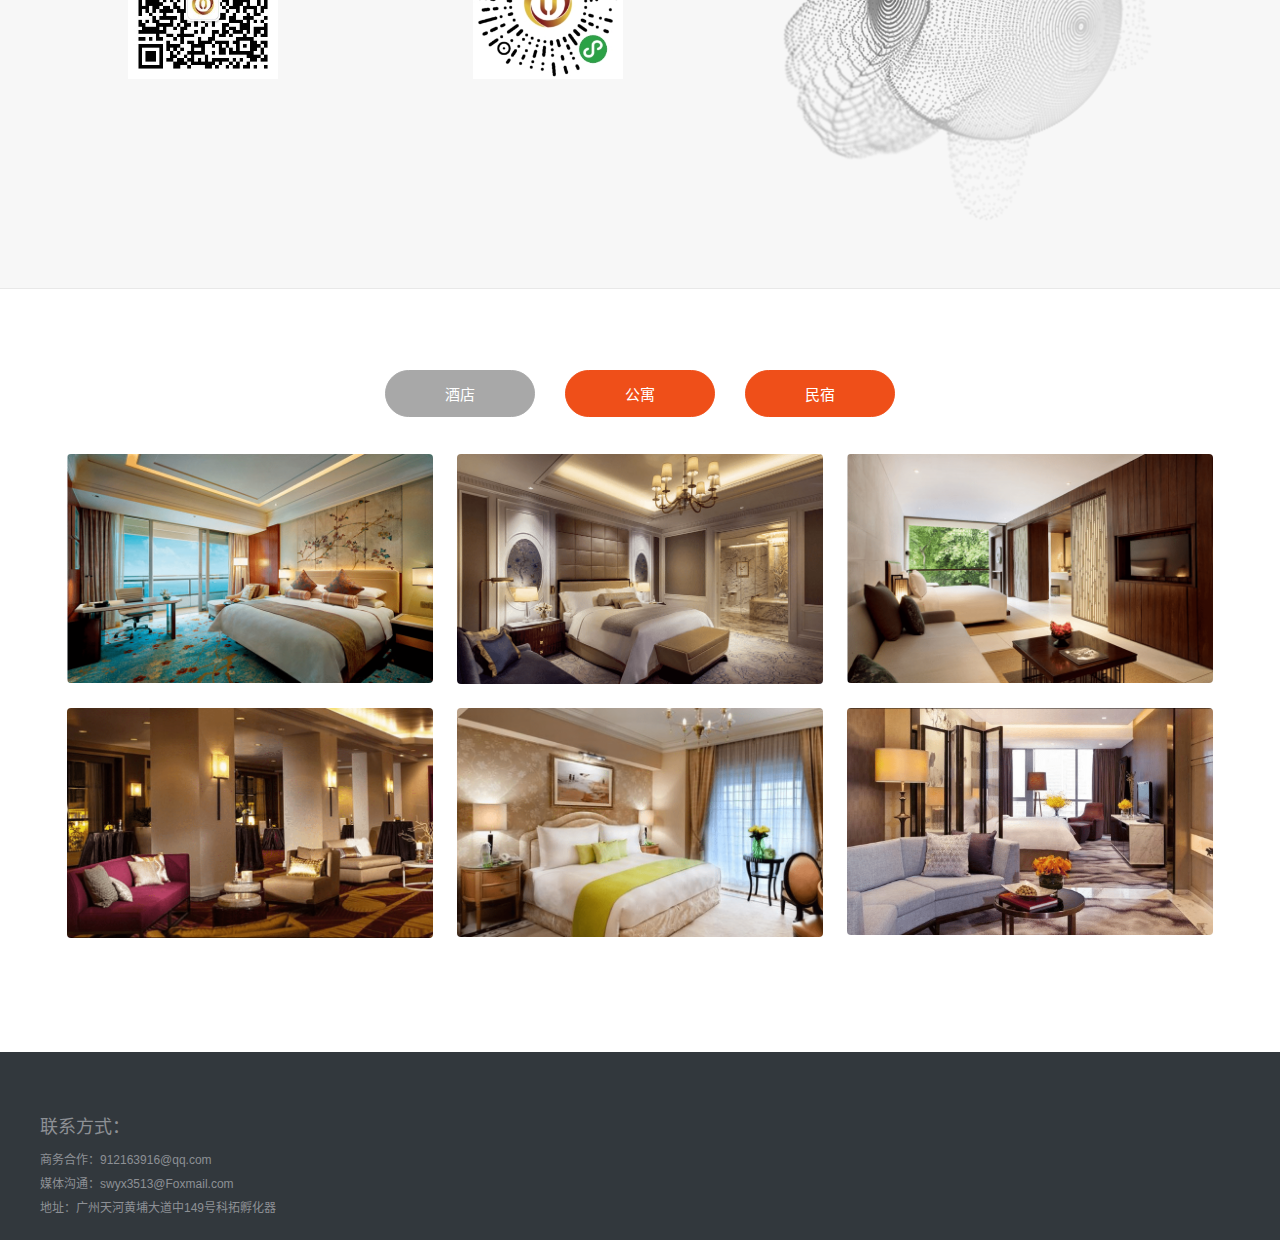
==== commit d9dea124: "修改" ====
--- a/index.html
+++ b/index.html
@@ -187,7 +187,7 @@
 					<div id="branding" class="wf-td bit-logo-bar" style="">
 						<a class="bitem logo small" style="display: table-cell;" href="./">
 							<span class="logospan">
-								<img class="preload-me" src="./lib-index/tianzhi.png" width="431" height="84" alt="天智软件">
+								<img class="preload-me" src="./lib-index/dijia.png" style="max-height:50px" alt="天智软件">
 							</span>
 						</a>
 					</div>
@@ -1196,7 +1196,7 @@
 	</script> -->
 	<script>
 		function showMenuTab(tabindex, e) {
-			e = event || window.event;
+			e = e || window.event;
 			$('#menuTabs').find('.rsSlide').removeClass('rsActiveSlide');
 			$('#menuTabs').find('.rsSlide').eq(tabindex).addClass('rsActiveSlide');
 			$('#tabcontent-header-menu').find('li.item button').removeClass('active');
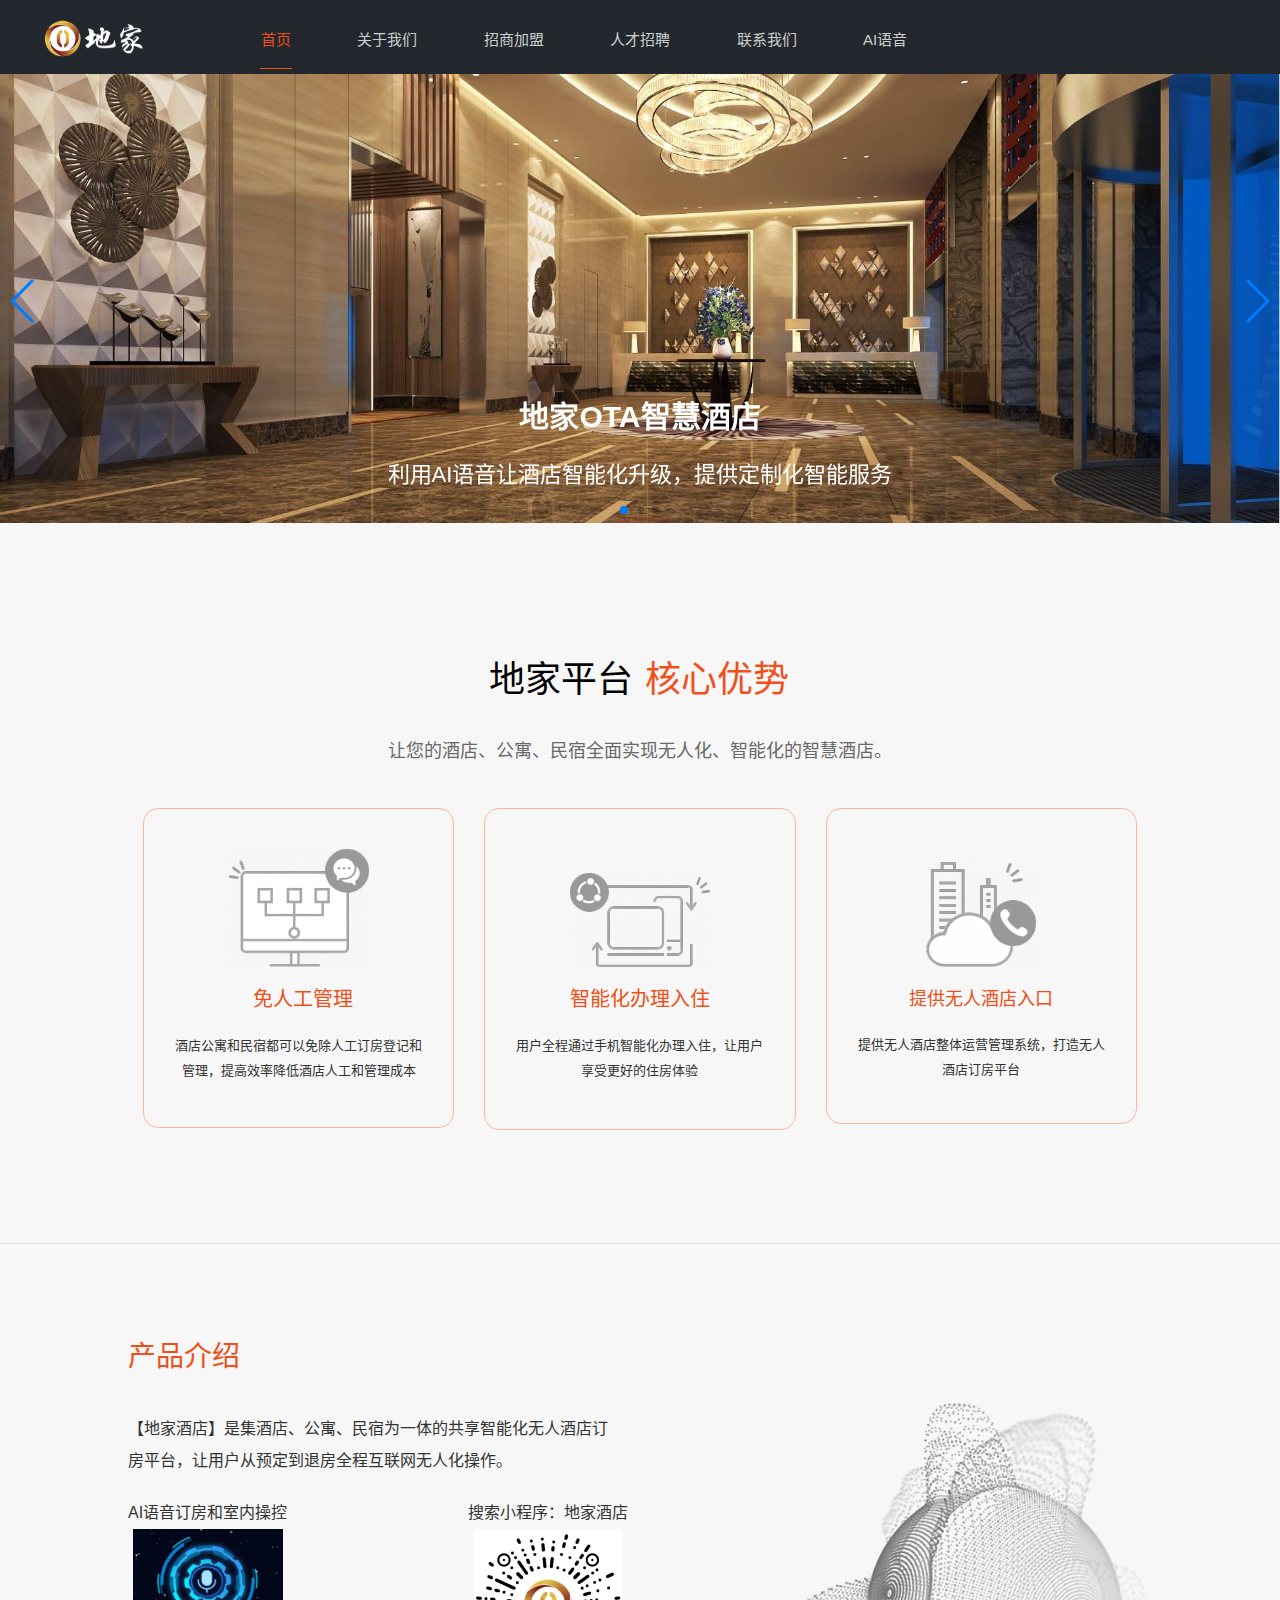
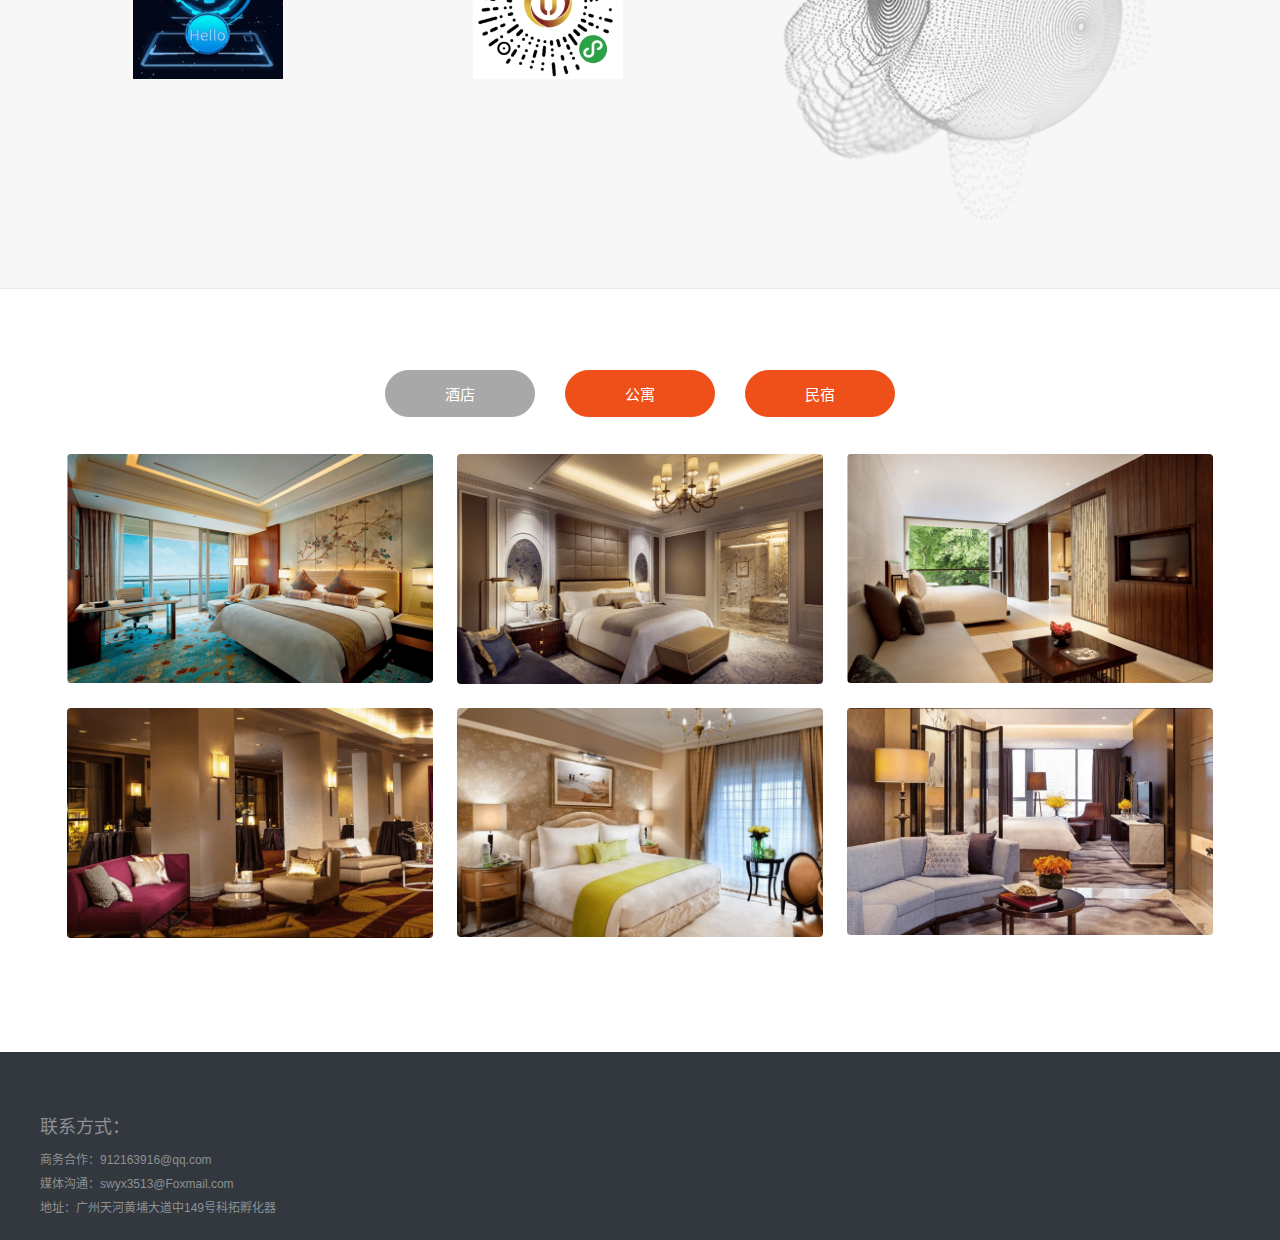
==== commit 9fb9abb9: "再次修改" ====
--- a/index.html
+++ b/index.html
@@ -1,6 +1,7 @@
 <!DOCTYPE html>
-<html class=" bit-html js_active  vc_desktop  vc_transform  vc_transform  csstransforms csstransforms3d csstransitions js no-touch cssanimations csstransforms csstransforms3d csstransitions cssfilters mobile-false iphorm-js"
- dir="ltr" lang="zh-CN" style="">
+<html
+	class=" bit-html js_active  vc_desktop  vc_transform  vc_transform  csstransforms csstransforms3d csstransitions js no-touch cssanimations csstransforms csstransforms3d csstransitions cssfilters mobile-false iphorm-js"
+	dir="ltr" lang="zh-CN" style="">
 
 <head>
 	<meta http-equiv="Content-Type" content="text/html; charset=UTF-8">
@@ -177,8 +178,9 @@
 	<script src="./swiper/swiper-4.1.6.min.js"></script>
 </head>
 
-<body class="home page page-id-6470 page-template-default image-blur btn-flat content-fullwidth qfe-js-composer js-comp-ver-4.0.1 vc_responsive no-mobile is-webkit"
- data-pid="6470" data-pkey="2405b5e5a8d61d2f7f70d0e2fa580f28" style="">
+<body
+	class="home page page-id-6470 page-template-default image-blur btn-flat content-fullwidth qfe-js-composer js-comp-ver-4.0.1 vc_responsive no-mobile is-webkit"
+	data-pid="6470" data-pkey="2405b5e5a8d61d2f7f70d0e2fa580f28" style="">
 	<div id="page" class=" wide ">
 		<header id="header" class="logo-left-right headerPM menuPosition" role="banner">
 			<!-- class="overlap"; class="logo-left", class="logo-center", class="logo-classic" -->
@@ -192,39 +194,54 @@
 						</a>
 					</div>
 					<nav id="navigation" class="wf-td" bitdataaction="site_menu_container" bitdatalocation="primary">
-						<ul id="main-nav" data-st="0" data-sp="0" data-fh="0" data-mw="0" data-lh="29" class="mainmenu fancy-rollovers wf-mobile-hidden bit-menu-default underline-hover position-text-right ab-center"
-						 data-bit-menu="underline-hover" data-bit-float-menu="underline-hover" style="text-align: center; left: 55px;">
-							<li class=" menu-item menu-item-type-post_type menu-item-object-page current-menu-item page_item page-item-6470 current_page_item bit-menu-post-id-6470 menu-item-6471 act first">
+						<ul id="main-nav" data-st="0" data-sp="0" data-fh="0" data-mw="0" data-lh="29"
+							class="mainmenu fancy-rollovers wf-mobile-hidden bit-menu-default underline-hover position-text-right ab-center"
+							data-bit-menu="underline-hover" data-bit-float-menu="underline-hover"
+							style="text-align: center; left: 55px;">
+							<li
+								class=" menu-item menu-item-type-post_type menu-item-object-page current-menu-item page_item page-item-6470 current_page_item bit-menu-post-id-6470 menu-item-6471 act first">
 								<a href="./index.html">
 									<span>首页
 										<i class="underline"></i>
 									</span>
 								</a>
 							</li>
-							<li class=" menu-item menu-item-type-post_type menu-item-object-page bit-menu-post-id-8115 menu-item-8116">
+							<li
+								class=" menu-item menu-item-type-post_type menu-item-object-page bit-menu-post-id-8115 menu-item-8116">
 								<a href="./about_us.html">
 									<span>关于我们
 										<i class="underline"></i>
 									</span>
 								</a>
 							</li>
-							<li class=" menu-item menu-item-type-post_type menu-item-object-page bit-menu-post-id-9556 menu-item-9557">
+							<li
+								class=" menu-item menu-item-type-post_type menu-item-object-page bit-menu-post-id-9556 menu-item-9557">
 								<a href="./merchants.html">
 									<span>招商加盟
 										<i class="underline"></i>
 									</span>
 								</a>
 							</li>
-							<li class=" menu-item menu-item-type-post_type menu-item-object-page bit-menu-post-id-7010 menu-item-7011">
+							<li
+								class=" menu-item menu-item-type-post_type menu-item-object-page bit-menu-post-id-7010 menu-item-7011">
 								<a href="./recruitment.html">
 									<span>人才招聘
 										<i class="underline"></i>
 									</span>
 								</a>
 							</li>
-							<li class=" menu-item menu-item-type-post_type menu-item-object-page bit-menu-post-id-8410 menu-item-8411">
+							<li
+								class=" menu-item menu-item-type-post_type menu-item-object-page bit-menu-post-id-8410 menu-item-8411">
 								<a href="./contact.html">
 									<span>联系我们
+										<i class="underline"></i>
+									</span>
+								</a>
+							</li>
+							<li
+								class=" menu-item menu-item-type-post_type menu-item-object-page bit-menu-post-id-8410 menu-item-8411">
+								<a href="./ai_voice.html">
+									<span>AI语音
 										<i class="underline"></i>
 									</span>
 								</a>
@@ -233,19 +250,22 @@
 					</nav>
 					<div style="display:none;" id="main-nav-slide">
 						<div class="main-nav-slide-inner" data-class="">
-							<div class="floatmenu-bar-right bit_widget_more" bitdatamarker="bitHeader-3" bitdataaction="site_fix_container" bitdatacolor="white">
+							<div class="floatmenu-bar-right bit_widget_more" bitdatamarker="bitHeader-3"
+								bitdataaction="site_fix_container" bitdatacolor="white">
 							</div>
 						</div>
 					</div>
 
 					<div class="wf-td assistive-info    " role="complementary" style="visibility:hidden">
-						<div class="top-bar-right right bit_widget_more" bitdatamarker="bitHeader-2" bitdataaction="site_fix_container" bitdatacolor="white"
-						 style="">
-							<div id="text-34" style="margin-top:0;margin-bottom:0;" class="mobileHidden headerWidget_1 widget_text site_tooler">
+						<div class="top-bar-right right bit_widget_more" bitdatamarker="bitHeader-2"
+							bitdataaction="site_fix_container" bitdatacolor="white" style="">
+							<div id="text-34" style="margin-top:0;margin-bottom:0;"
+								class="mobileHidden headerWidget_1 widget_text site_tooler">
 								<div class="textwidget ckeditorInLine bitWidgetFrame" bitrlt="text" bitkey="text" wid="text-34">
 									<div>
-										<img alt="" height="37" src="./lib-index/aHR0cDovLzU3ZWEyMzYwMzY5YjUudDczLnFpZmVpeWUuY29tL3FmeS1jb250ZW50L3VwbG9hZHMvMjAxNi8xMS85NjdlYjY1ZDBhOGIyZjQ3YThkYWJmNWQwNjljODhkZC5wbmc_p_p100_p_2FYXR0YWNobWVudF9pZD0xNzkzMQ_p_p100_p_3D_p_p100_p_3D.png"
-										 style="vertical-align: middle; width: 32px; height: 32px;" title="" width="37">
+										<img alt="" height="37"
+											src="./lib-index/aHR0cDovLzU3ZWEyMzYwMzY5YjUudDczLnFpZmVpeWUuY29tL3FmeS1jb250ZW50L3VwbG9hZHMvMjAxNi8xMS85NjdlYjY1ZDBhOGIyZjQ3YThkYWJmNWQwNjljODhkZC5wbmc_p_p100_p_2FYXR0YWNobWVudF9pZD0xNzkzMQ_p_p100_p_3D_p_p100_p_3D.png"
+											style="vertical-align: middle; width: 32px; height: 32px;" title="" width="37">
 										<span style="color:#FFFFFF;">
 											<span style="font-size: 18px;">
 												<span style="font-family: georgia;">4001-600-130</span>
@@ -280,6 +300,29 @@
 			<!-- 如果需要导航按钮 -->
 			<div class="swiper-button-prev"></div>
 			<div class="swiper-button-next"></div>
+			<div class="index__banner__text">
+				<div class="index__banner__text__title">地家OTA智慧酒店</div>
+				<div>利用AI语音让酒店智能化升级，提供定制化智能服务</div>
+			</div>
+			<style>
+				.index__banner__text {
+					color: #fff;
+					font-size: 22px;
+					position: absolute;
+					bottom: 40px;
+					width: 800px;
+					left: 50%;
+					margin-left: -400px;
+					z-index: 999;
+					text-align: center;
+				}
+
+				.index__banner__text__title {
+					font-size: 30px;
+					font-weight: bold;
+					margin-bottom: 20px;
+				}
+			</style>
 		</div>
 		<section class="bitBanner" id="bitBanner" bitdatamarker="bitBanner" bitdataaction="site_fix_container">
 		</section>
@@ -297,8 +340,9 @@
 
 										<div class="content-wrapper twelve columns ">
 
-											<section data-fixheight="" class="qfy-row-3-5aa2273c14a3c826755 section    full   section-text-no-shadow section-inner-no-shadow section-normal"
-											 id="bit_1l4gw" style="margin-bottom:0;border-radius:0px;color:#000000;">
+											<section data-fixheight=""
+												class="qfy-row-3-5aa2273c14a3c826755 section    full   section-text-no-shadow section-inner-no-shadow section-normal"
+												id="bit_1l4gw" style="margin-bottom:0;border-radius:0px;color:#000000;">
 												<style class="row_class qfy_style_class">
 													@media only screen and (min-width: 992px) {
 														section.section.qfy-row-3-5aa2273c14a3c826755 {
@@ -308,6 +352,7 @@
 															padding-bottom: 113px;
 															margin-top: 0;
 														}
+
 														section.section.qfy-row-3-5aa2273c14a3c826755>.container {
 															max-width: 1024px;
 															margin: 0 auto;
@@ -325,21 +370,29 @@
 														}
 													}
 												</style>
-												<div data-time="3" data-imagebgs="" class="background-media   " backgroundsize="true" style="background-image: url(&#39;http://ccdn.goodq.top/caches/4ce61cd756c0c3467de0977d6849043b/aHR0cDovLzU3ZWEyMzYwMzY5YjUudDczLnFpZmVpeWUuY29tL3FmeS1jb250ZW50L3VwbG9hZHMvMjAxNi8xMS81NjcwYzRjNGQ5NmY1MDA4NmUyZWFiMWZmZDcyMzdlYS5qcGc_p_p100_p_3D.jpg&#39;); background-repeat:no-repeat; background-size:cover; background-attachment:scroll; background-position:0 0%;">
+												<div data-time="3" data-imagebgs="" class="background-media   " backgroundsize="true"
+													style="background-image: url(&#39;http://ccdn.goodq.top/caches/4ce61cd756c0c3467de0977d6849043b/aHR0cDovLzU3ZWEyMzYwMzY5YjUudDczLnFpZmVpeWUuY29tL3FmeS1jb250ZW50L3VwbG9hZHMvMjAxNi8xMS81NjcwYzRjNGQ5NmY1MDA4NmUyZWFiMWZmZDcyMzdlYS5qcGc_p_p100_p_3D.jpg&#39;); background-repeat:no-repeat; background-size:cover; background-attachment:scroll; background-position:0 0%;">
 												</div>
 
-												<div class="section-background-overlay background-overlay grid-overlay-0 " style="background-color: rgba(247,247,247,0.7);"></div>
+												<div class="section-background-overlay background-overlay grid-overlay-0 "
+													style="background-color: rgba(247,247,247,0.7);"></div>
 
 												<div class="container">
 													<div class="row qfe_row">
-														<div data-animaleinbegin="bottom-in-view" data-animalename="qfyfadeInUp" data-duration="" data-delay="" class=" qfy-column-7-5aa2273c14d99320072 qfy-column-inner  vc_span12  text-Default small-screen-Default fullrow"
-														 data-dw="1/1" data-fixheight="">
-															<div style="margin-top:0;margin-bottom:0;margin-left:15px;margin-right:15px;border-radius:15px;;position:relative;overflow:hidden;;"
-															 class="column_inner ">
-																<div class=" background-overlay grid-overlay-0" style="background-color:transparent;width:100%;"></div>
+														<div data-animaleinbegin="bottom-in-view" data-animalename="qfyfadeInUp" data-duration=""
+															data-delay=""
+															class=" qfy-column-7-5aa2273c14d99320072 qfy-column-inner  vc_span12  text-Default small-screen-Default fullrow"
+															data-dw="1/1" data-fixheight="">
+															<div
+																style="margin-top:0;margin-bottom:0;margin-left:15px;margin-right:15px;border-radius:15px;;position:relative;overflow:hidden;;"
+																class="column_inner ">
+																<div class=" background-overlay grid-overlay-0"
+																	style="background-color:transparent;width:100%;"></div>
 																<div class="column_containter" style="z-index:3;position:relative;">
-																	<div id="vc_header_5aa2273c1574c372" m-padding="0px 0px 0px 0px" p-padding="0 0 0 0" css_animation_delay="0" qfyuuid="qfy_header_y7irl"
-																	 data-anitime="0.7" class="qfy-element minheigh1px qfe_text_column qfe_content_element " style="position: relative;;;background-repeat: no-repeat;;margin-top:20px;margin-bottom:20px;padding-top:0;padding-bottom:0;padding-right:0;padding-left:0;">
+																	<div id="vc_header_5aa2273c1574c372" m-padding="0px 0px 0px 0px" p-padding="0 0 0 0"
+																		css_animation_delay="0" qfyuuid="qfy_header_y7irl" data-anitime="0.7"
+																		class="qfy-element minheigh1px qfe_text_column qfe_content_element "
+																		style="position: relative;;;background-repeat: no-repeat;;margin-top:20px;margin-bottom:20px;padding-top:0;padding-bottom:0;padding-right:0;padding-left:0;">
 																		<style>
 																			@media only screen and (max-width: 760px) {
 																				#vc_header_5aa2273c1574c372 .header_title {
@@ -355,22 +408,32 @@
 																		</style>
 																		<div class="qfe_wrapper">
 																			<h1 class="qfy_title center mobilecenter">
-																				<div class="qfy_title_image_warpper" style="display:inline-block;position:relative;max-width:100%;">
-																					<div class="qfy_title_inner" style="display:inline-block;position:relative;max-width:100%;">
-																						<div class="header_title" style="font-size:36px;font-weight:normal;font-style:normal;color:#000;display:inline-block;vertical-align:middle;">地家平台</div>
-																						<div class="header_subtitle" style="font-size:36px;font-weight:normal;font-style:normal;color:#f1501a;display:inline-block;padding:2px;vertical-align:middle;">核心优势</div>
+																				<div class="qfy_title_image_warpper"
+																					style="display:inline-block;position:relative;max-width:100%;">
+																					<div class="qfy_title_inner"
+																						style="display:inline-block;position:relative;max-width:100%;">
+																						<div class="header_title"
+																							style="font-size:36px;font-weight:normal;font-style:normal;color:#000;display:inline-block;vertical-align:middle;">
+																							地家平台</div>
+																						<div class="header_subtitle"
+																							style="font-size:36px;font-weight:normal;font-style:normal;color:#f1501a;display:inline-block;padding:2px;vertical-align:middle;">
+																							核心优势</div>
 																					</div>
 																					<style></style>
 																					<div class="button_wrapper" style="display:none;">
-																						<div class="button " style="display:inline-block;max-width:100%;text-align:center; font-size:14px; color:#333; padding:5px;">+ 查看更多</div>
+																						<div class="button "
+																							style="display:inline-block;max-width:100%;text-align:center; font-size:14px; color:#333; padding:5px;">
+																							+ 查看更多</div>
 																					</div>
 																					<span style="clear:both;"></span>
 																				</div>
 																			</h1>
 																		</div>
 																	</div>
-																	<div m-padding="15px 0px 0px 0px" p-padding="15px 0 0 0" css_animation_delay="0" qfyuuid="qfy_column_text_llv9q" class="qfy-element qfy-text qfy-text-66866 qfe_text_column qfe_content_element  qfe_animate_when_almost_visible qfe_top-to-bottom mobile_fontsize14 qfe_start_animation"
-																	 style="position: relative;;;line-height:1.5em;;background-repeat: no-repeat;;margin-top:0;margin-bottom:0;padding-top:15px;padding-bottom:0;padding-right:0;padding-left:0;border-radius:0px;">
+																	<div m-padding="15px 0px 0px 0px" p-padding="15px 0 0 0" css_animation_delay="0"
+																		qfyuuid="qfy_column_text_llv9q"
+																		class="qfy-element qfy-text qfy-text-66866 qfe_text_column qfe_content_element  qfe_animate_when_almost_visible qfe_top-to-bottom mobile_fontsize14 qfe_start_animation"
+																		style="position: relative;;;line-height:1.5em;;background-repeat: no-repeat;;margin-top:0;margin-bottom:0;padding-top:15px;padding-bottom:0;padding-right:0;padding-left:0;border-radius:0px;">
 																		<div style="text-align: center;color:#696969">
 																			<span style="font-family: 微软雅黑;font-size:18px">让您的酒店、公寓、民宿全面实现无人化、智能化的智慧酒店。</span>
 																		</div>
@@ -386,7 +449,9 @@
 																	padding-top: 80px;
 																	padding-bottom: 44px;
 																}
+
 																.qfe_row .vc_span_class.qfy-column-7-5aa2273c14d99320072 {}
+
 																;
 															}
 
@@ -399,7 +464,9 @@
 																	padding-top: 37px;
 																	padding-bottom: 25px;
 																}
+
 																.display_entire .qfe_row .vc_span_class.qfy-column-7-5aa2273c14d99320072 {}
+
 																.qfy-column-7-5aa2273c14d99320072>.column_inner>.background-overlay,
 																.qfy-column-7-5aa2273c14d99320072>.column_inner>.background-media {
 																	width: 100% !important;
@@ -408,38 +475,49 @@
 																}
 															}
 														</style>
-														<div data-animaleinbegin="90%" data-animalename="qfyfadeInUp" data-duration="" data-delay="" class="qfyanimate qfy-column-8-5aa2273c15e68799587 qfy-column-inner  vc_span_class  vc_span4  text-Default small-screen-Default notfullrow qfyanimated"
-														 data-dw="1/3" data-fixheight="" style="animation-delay: 0.1s; animation-name: qfyfadeInUp; visibility: visible;">
-															<div style="margin-top:0;margin-bottom:0;margin-left:15px;margin-right:15px;border-radius:15px;border-top:1px solid rgba(255,181,153,1);border-bottom:1px solid rgba(255,181,153,1);border-left:1px solid rgba(255,181,153,1);border-right:1px solid rgba(255,181,153,1);;position:relative;overflow:hidden;;"
-															 class="column_inner ">
-																<div class=" background-overlay grid-overlay-0" style="background-color:transparent;width:100%;"></div>
+														<div data-animaleinbegin="90%" data-animalename="qfyfadeInUp" data-duration="" data-delay=""
+															class="qfyanimate qfy-column-8-5aa2273c15e68799587 qfy-column-inner  vc_span_class  vc_span4  text-Default small-screen-Default notfullrow qfyanimated"
+															data-dw="1/3" data-fixheight=""
+															style="animation-delay: 0.1s; animation-name: qfyfadeInUp; visibility: visible;">
+															<div
+																style="margin-top:0;margin-bottom:0;margin-left:15px;margin-right:15px;border-radius:15px;border-top:1px solid rgba(255,181,153,1);border-bottom:1px solid rgba(255,181,153,1);border-left:1px solid rgba(255,181,153,1);border-right:1px solid rgba(255,181,153,1);;position:relative;overflow:hidden;;"
+																class="column_inner ">
+																<div class=" background-overlay grid-overlay-0"
+																	style="background-color:transparent;width:100%;"></div>
 																<div class="column_containter" style="z-index:3;position:relative;">
 																	<style>
 																		@media only screen and (max-width: 768px) {
 																			.single_image_text-5aa2273c165fb277 .head {
 																				font-size: 16px !important;
 																			}
+
 																			.single_image_text-5aa2273c165fb277 .content {
 																				font-size: 16px !important;
 																			}
 																		}
 																	</style>
-																	<div id="vc_img_5aa2273c16536254" style="width:100%;padding:0px;margin:0px;height:100%;clear:both;position:relative;margin-top:0;margin-bottom:0;padding-top:0;padding-bottom:0;padding-right:0;padding-left:0;background-repeat: no-repeat;"
-																	 m-padding="0px 0px 0px 0px" p-padding="0 0 0 0" css_animation_delay="0" qfyuuid="qfy_single_image_vcpm6"
-																	 class="qfy-element bitImageControlDiv ">
+																	<div id="vc_img_5aa2273c16536254"
+																		style="width:100%;padding:0px;margin:0px;height:100%;clear:both;position:relative;margin-top:0;margin-bottom:0;padding-top:0;padding-bottom:0;padding-right:0;padding-left:0;background-repeat: no-repeat;"
+																		m-padding="0px 0px 0px 0px" p-padding="0 0 0 0" css_animation_delay="0"
+																		qfyuuid="qfy_single_image_vcpm6" class="qfy-element bitImageControlDiv ">
 																		<a class="bitImageAhover  ">
-																			<div class="bitImageParentDiv qfe_single_image qfe_content_element vc_align_center">
+																			<div
+																				class="bitImageParentDiv qfe_single_image qfe_content_element vc_align_center">
 																				<div class="qfe_wrapper">
 																					<span></span>
-																					<img class="front_image   ag_image" src="./lib-index/aHR0cDovLzU3ZWEyMzYwMzY5YjUudDczLnFpZmVpeWUuY29tL3FmeS1jb250ZW50L3VwbG9hZHMvMjAxNi8xMC81NTg2ZmNlYjkxNDg5NDhjMWY5ODk4NDgwM2VhZTI3Mi0xNDB4MTE4LnBuZw_p_p100_p_3D_p_p100_p_3D.png"
-																					 alt="plane-10" description="" data-attach-id="17185" data-title="plane-10" title="" src-img="" style="">
+																					<img class="front_image   ag_image"
+																						src="./lib-index/aHR0cDovLzU3ZWEyMzYwMzY5YjUudDczLnFpZmVpeWUuY29tL3FmeS1jb250ZW50L3VwbG9hZHMvMjAxNi8xMC81NTg2ZmNlYjkxNDg5NDhjMWY5ODk4NDgwM2VhZTI3Mi0xNDB4MTE4LnBuZw_p_p100_p_3D_p_p100_p_3D.png"
+																						alt="plane-10" description="" data-attach-id="17185" data-title="plane-10"
+																						title="" src-img="" style="">
 																				</div>
 																			</div>
 																		</a>
 																	</div>
 																	<a class="bitImageAhover  "> </a>
-																	<div m-padding="20px 0px 20px 0px" p-padding="20px 0px 20px 0px" css_animation_delay="0" qfyuuid="qfy_column_text_syipr"
-																	 class="qfy-element qfy-text qfy-text-94745 qfe_text_column qfe_content_element  " style="position: relative;;;line-height:1.5em;;background-repeat: no-repeat;;padding-top:20px;padding-bottom:20px;">
+																	<div m-padding="20px 0px 20px 0px" p-padding="20px 0px 20px 0px"
+																		css_animation_delay="0" qfyuuid="qfy_column_text_syipr"
+																		class="qfy-element qfy-text qfy-text-94745 qfe_text_column qfe_content_element  "
+																		style="position: relative;;;line-height:1.5em;;background-repeat: no-repeat;;padding-top:20px;padding-bottom:20px;">
 																		<div class="qfe_wrapper">
 																			<p style="text-align: center;">
 																				<span style="font-size:18px;">&nbsp;</span>
@@ -452,13 +530,16 @@
 
 																		</div>
 																	</div>
-																	<div m-padding="0px 0px 4px 0px" p-padding="0px 0px 4px 0px" css_animation_delay="0" qfyuuid="qfy_column_text_khkct" class="qfy-element qfy-text qfy-text-4188 qfe_text_column qfe_content_element  "
-																	 style="position: relative;;;line-height:1.5em;;background-repeat: no-repeat;;padding-bottom:4px;">
+																	<div m-padding="0px 0px 4px 0px" p-padding="0px 0px 4px 0px" css_animation_delay="0"
+																		qfyuuid="qfy_column_text_khkct"
+																		class="qfy-element qfy-text qfy-text-4188 qfe_text_column qfe_content_element  "
+																		style="position: relative;;;line-height:1.5em;;background-repeat: no-repeat;;padding-bottom:4px;">
 																		<div class="qfe_wrapper">
 																			<div style="text-align: center;">
 																				<span style="font-size:13px;">
 																					<span style="color: #333">
-																						<span style="font-family: 微软雅黑;">酒店公寓和民宿都可以免除人工订房登记和管理，提高效率降低酒店人工和管理成本</span>
+																						<span
+																							style="font-family: 微软雅黑;">酒店公寓和民宿都可以免除人工订房登记和管理，提高效率降低酒店人工和管理成本</span>
 																					</span>
 																				</span>
 																			</div>
@@ -487,7 +568,9 @@
 																	padding-top: 40px;
 																	padding-bottom: 40px;
 																}
+
 																.qfe_row .vc_span_class.qfy-column-8-5aa2273c15e68799587 {}
+
 																;
 															}
 
@@ -500,7 +583,9 @@
 																	padding-top: 0;
 																	padding-bottom: 0;
 																}
+
 																.display_entire .qfe_row .vc_span_class.qfy-column-8-5aa2273c15e68799587 {}
+
 																.qfy-column-8-5aa2273c15e68799587>.column_inner>.background-overlay,
 																.qfy-column-8-5aa2273c15e68799587>.column_inner>.background-media {
 																	width: 100% !important;
@@ -509,38 +594,49 @@
 																}
 															}
 														</style>
-														<div data-animaleinbegin="90%" data-animalename="qfyfadeInUp" data-duration="" data-delay="" class="qfyanimate qfy-column-9-5aa2273c16d47100237 qfy-column-inner  vc_span_class  vc_span4  text-Default small-screen-Default notfullrow qfyanimated"
-														 data-dw="1/3" data-fixheight="" style="animation-delay: 0.2s; animation-name: qfyfadeInUp; visibility: visible;">
-															<div style="margin-top:0;margin-bottom:0;margin-left:15px;margin-right:15px;border-radius:15px;border-top:1px solid rgba(255,181,153,1);border-bottom:1px solid rgba(255,181,153,1);border-left:1px solid rgba(255,181,153,1);border-right:1px solid rgba(255,181,153,1);;position:relative;overflow:hidden;;"
-															 class="column_inner ">
-																<div class=" background-overlay grid-overlay-0" style="background-color:transparent;width:100%;"></div>
+														<div data-animaleinbegin="90%" data-animalename="qfyfadeInUp" data-duration="" data-delay=""
+															class="qfyanimate qfy-column-9-5aa2273c16d47100237 qfy-column-inner  vc_span_class  vc_span4  text-Default small-screen-Default notfullrow qfyanimated"
+															data-dw="1/3" data-fixheight=""
+															style="animation-delay: 0.2s; animation-name: qfyfadeInUp; visibility: visible;">
+															<div
+																style="margin-top:0;margin-bottom:0;margin-left:15px;margin-right:15px;border-radius:15px;border-top:1px solid rgba(255,181,153,1);border-bottom:1px solid rgba(255,181,153,1);border-left:1px solid rgba(255,181,153,1);border-right:1px solid rgba(255,181,153,1);;position:relative;overflow:hidden;;"
+																class="column_inner ">
+																<div class=" background-overlay grid-overlay-0"
+																	style="background-color:transparent;width:100%;"></div>
 																<div class="column_containter" style="z-index:3;position:relative;">
 																	<style>
 																		@media only screen and (max-width: 768px) {
 																			.single_image_text-5aa2273c174af609 .head {
 																				font-size: 16px !important;
 																			}
+
 																			.single_image_text-5aa2273c174af609 .content {
 																				font-size: 16px !important;
 																			}
 																		}
 																	</style>
-																	<div id="vc_img_5aa2273c173e6401" style="width:100%;padding:0px;margin:0px;height:100%;clear:both;position:relative;margin-top:0;margin-bottom:0;padding-top:24px;padding-bottom:0;padding-right:0;padding-left:0;background-repeat: no-repeat;"
-																	 m-padding="24px 0px 0px 0px" p-padding="24px 0 0 0" css_animation_delay="0" qfyuuid="qfy_single_image_vcpm6"
-																	 class="qfy-element bitImageControlDiv ">
+																	<div id="vc_img_5aa2273c173e6401"
+																		style="width:100%;padding:0px;margin:0px;height:100%;clear:both;position:relative;margin-top:0;margin-bottom:0;padding-top:24px;padding-bottom:0;padding-right:0;padding-left:0;background-repeat: no-repeat;"
+																		m-padding="24px 0px 0px 0px" p-padding="24px 0 0 0" css_animation_delay="0"
+																		qfyuuid="qfy_single_image_vcpm6" class="qfy-element bitImageControlDiv ">
 																		<a class="bitImageAhover  ">
-																			<div class="bitImageParentDiv qfe_single_image qfe_content_element vc_align_center">
+																			<div
+																				class="bitImageParentDiv qfe_single_image qfe_content_element vc_align_center">
 																				<div class="qfe_wrapper">
 																					<span></span>
-																					<img class="front_image   ag_image" src="./lib-index/aHR0cDovLzU3ZWEyMzYwMzY5YjUudDczLnFpZmVpeWUuY29tL3FmeS1jb250ZW50L3VwbG9hZHMvMjAxNi8xMC83NWI5MmYwNzA4NGE3YmY2MWM5ZTA5NGM0ZGRhMmM2OC0xNDB4OTQucG5n.png"
-																					 alt="plane-40" description="" data-attach-id="17188" data-title="plane-40" title="" src-img="" style="">
+																					<img class="front_image   ag_image"
+																						src="./lib-index/aHR0cDovLzU3ZWEyMzYwMzY5YjUudDczLnFpZmVpeWUuY29tL3FmeS1jb250ZW50L3VwbG9hZHMvMjAxNi8xMC83NWI5MmYwNzA4NGE3YmY2MWM5ZTA5NGM0ZGRhMmM2OC0xNDB4OTQucG5n.png"
+																						alt="plane-40" description="" data-attach-id="17188" data-title="plane-40"
+																						title="" src-img="" style="">
 																				</div>
 																			</div>
 																		</a>
 																	</div>
 																	<a class="bitImageAhover  "> </a>
-																	<div m-padding="20px 0px 20px 0px" p-padding="20px 0px 20px 0px" css_animation_delay="0" qfyuuid="qfy_column_text_t5o1w"
-																	 class="qfy-element qfy-text qfy-text-72489 qfe_text_column qfe_content_element  " style="position: relative;;;line-height:1.5em;;background-repeat: no-repeat;;padding-top:20px;padding-bottom:20px;">
+																	<div m-padding="20px 0px 20px 0px" p-padding="20px 0px 20px 0px"
+																		css_animation_delay="0" qfyuuid="qfy_column_text_t5o1w"
+																		class="qfy-element qfy-text qfy-text-72489 qfe_text_column qfe_content_element  "
+																		style="position: relative;;;line-height:1.5em;;background-repeat: no-repeat;;padding-top:20px;padding-bottom:20px;">
 																		<div class="qfe_wrapper">
 																			<p style="text-align: center;">
 																				<span style="color:#EF4F19;">
@@ -552,8 +648,10 @@
 
 																		</div>
 																	</div>
-																	<div m-padding="0px 0px 6px 0px" p-padding="0px 0px 6px 0px" css_animation_delay="0" qfyuuid="qfy_column_text_lxgg1" class="qfy-element qfy-text qfy-text-8547 qfe_text_column qfe_content_element  "
-																	 style="position: relative;;;line-height:1.5em;;background-repeat: no-repeat;;padding-bottom:6px;">
+																	<div m-padding="0px 0px 6px 0px" p-padding="0px 0px 6px 0px" css_animation_delay="0"
+																		qfyuuid="qfy_column_text_lxgg1"
+																		class="qfy-element qfy-text qfy-text-8547 qfe_text_column qfe_content_element  "
+																		style="position: relative;;;line-height:1.5em;;background-repeat: no-repeat;;padding-bottom:6px;">
 																		<div class="qfe_wrapper">
 																			<div style="text-align: center;">
 																				<span style="font-size:13px;">
@@ -587,7 +685,9 @@
 																	padding-top: 40px;
 																	padding-bottom: 40px;
 																}
+
 																.qfe_row .vc_span_class.qfy-column-9-5aa2273c16d47100237 {}
+
 																;
 															}
 
@@ -600,7 +700,9 @@
 																	padding-top: 0;
 																	padding-bottom: 0;
 																}
+
 																.display_entire .qfe_row .vc_span_class.qfy-column-9-5aa2273c16d47100237 {}
+
 																.qfy-column-9-5aa2273c16d47100237>.column_inner>.background-overlay,
 																.qfy-column-9-5aa2273c16d47100237>.column_inner>.background-media {
 																	width: 100% !important;
@@ -609,38 +711,49 @@
 																}
 															}
 														</style>
-														<div data-animaleinbegin="90%" data-animalename="qfyfadeInUp" data-duration="" data-delay="" class="qfyanimate qfy-column-10-5aa2273c17c07868756 qfy-column-inner  vc_span_class  vc_span4  text-Default small-screen-Default notfullrow qfyanimated"
-														 data-dw="1/3" data-fixheight="" style="animation-delay: 0.3s; animation-name: qfyfadeInUp; visibility: visible;">
-															<div style="margin-top:0;margin-bottom:0;margin-left:15px;margin-right:15px;border-radius:15px;border-top:1px solid rgba(255,181,153,1);border-bottom:1px solid rgba(255,181,153,1);border-left:1px solid rgba(255,181,153,1);border-right:1px solid rgba(255,181,153,1);;position:relative;overflow:hidden;;"
-															 class="column_inner ">
-																<div class=" background-overlay grid-overlay-0" style="background-color:transparent;width:100%;"></div>
+														<div data-animaleinbegin="90%" data-animalename="qfyfadeInUp" data-duration="" data-delay=""
+															class="qfyanimate qfy-column-10-5aa2273c17c07868756 qfy-column-inner  vc_span_class  vc_span4  text-Default small-screen-Default notfullrow qfyanimated"
+															data-dw="1/3" data-fixheight=""
+															style="animation-delay: 0.3s; animation-name: qfyfadeInUp; visibility: visible;">
+															<div
+																style="margin-top:0;margin-bottom:0;margin-left:15px;margin-right:15px;border-radius:15px;border-top:1px solid rgba(255,181,153,1);border-bottom:1px solid rgba(255,181,153,1);border-left:1px solid rgba(255,181,153,1);border-right:1px solid rgba(255,181,153,1);;position:relative;overflow:hidden;;"
+																class="column_inner ">
+																<div class=" background-overlay grid-overlay-0"
+																	style="background-color:transparent;width:100%;"></div>
 																<div class="column_containter" style="z-index:3;position:relative;">
 																	<style>
 																		@media only screen and (max-width: 768px) {
 																			.single_image_text-5aa2273c18506279 .head {
 																				font-size: 16px !important;
 																			}
+
 																			.single_image_text-5aa2273c18506279 .content {
 																				font-size: 16px !important;
 																			}
 																		}
 																	</style>
-																	<div id="vc_img_5aa2273c18431780" style="width:100%;padding:0px;margin:0px;height:100%;clear:both;position:relative;margin-top:0;margin-bottom:0;padding-top:13px;padding-bottom:0;padding-right:0;padding-left:0;background-repeat: no-repeat;"
-																	 m-padding="13px 0px 0px 0px" p-padding="13px 0 0 0" css_animation_delay="0" qfyuuid="qfy_single_image_vcpm6"
-																	 class="qfy-element bitImageControlDiv ">
+																	<div id="vc_img_5aa2273c18431780"
+																		style="width:100%;padding:0px;margin:0px;height:100%;clear:both;position:relative;margin-top:0;margin-bottom:0;padding-top:13px;padding-bottom:0;padding-right:0;padding-left:0;background-repeat: no-repeat;"
+																		m-padding="13px 0px 0px 0px" p-padding="13px 0 0 0" css_animation_delay="0"
+																		qfyuuid="qfy_single_image_vcpm6" class="qfy-element bitImageControlDiv ">
 																		<a class="bitImageAhover  ">
-																			<div class="bitImageParentDiv qfe_single_image qfe_content_element vc_align_center">
+																			<div
+																				class="bitImageParentDiv qfe_single_image qfe_content_element vc_align_center">
 																				<div class="qfe_wrapper">
 																					<span></span>
-																					<img class="front_image   ag_image" src="./lib-index/aHR0cDovLzU3ZWEyMzYwMzY5YjUudDczLnFpZmVpeWUuY29tL3FmeS1jb250ZW50L3VwbG9hZHMvMjAxNi8xMC9mNGE5MDg4NTBjOGYzOWVhODBlNzBjNjJmMmFmYWI0Zi0xMTB4MTA1LnBuZw_p_p100_p_3D_p_p100_p_3D.png"
-																					 alt="plane-30" description="" data-attach-id="17187" data-title="plane-30" title="" src-img="" style="">
+																					<img class="front_image   ag_image"
+																						src="./lib-index/aHR0cDovLzU3ZWEyMzYwMzY5YjUudDczLnFpZmVpeWUuY29tL3FmeS1jb250ZW50L3VwbG9hZHMvMjAxNi8xMC9mNGE5MDg4NTBjOGYzOWVhODBlNzBjNjJmMmFmYWI0Zi0xMTB4MTA1LnBuZw_p_p100_p_3D_p_p100_p_3D.png"
+																						alt="plane-30" description="" data-attach-id="17187" data-title="plane-30"
+																						title="" src-img="" style="">
 																				</div>
 																			</div>
 																		</a>
 																	</div>
 																	<a class="bitImageAhover  "> </a>
-																	<div m-padding="20px 0px 20px 0px" p-padding="20px 0px 20px 0px" css_animation_delay="0" qfyuuid="qfy_column_text_6nzvv"
-																	 class="qfy-element qfy-text qfy-text-20758 qfe_text_column qfe_content_element  " style="position: relative;;;line-height:1.5em;;background-repeat: no-repeat;;padding-top:20px;padding-bottom:20px;">
+																	<div m-padding="20px 0px 20px 0px" p-padding="20px 0px 20px 0px"
+																		css_animation_delay="0" qfyuuid="qfy_column_text_6nzvv"
+																		class="qfy-element qfy-text qfy-text-20758 qfe_text_column qfe_content_element  "
+																		style="position: relative;;;line-height:1.5em;;background-repeat: no-repeat;;padding-top:20px;padding-bottom:20px;">
 																		<div class="qfe_wrapper">
 																			<p style="text-align: center;">
 																				<span style="font-family:微软雅黑;">
@@ -655,8 +768,10 @@
 
 																		</div>
 																	</div>
-																	<div m-padding="0px 0px 1px 0px" p-padding="0px 0px 1px 0px" css_animation_delay="0" qfyuuid="qfy_column_text_ww4zw" class="qfy-element qfy-text qfy-text-12144 qfe_text_column qfe_content_element  "
-																	 style="position: relative;;;line-height:1.5em;;background-repeat: no-repeat;;padding-bottom:1px;">
+																	<div m-padding="0px 0px 1px 0px" p-padding="0px 0px 1px 0px" css_animation_delay="0"
+																		qfyuuid="qfy_column_text_ww4zw"
+																		class="qfy-element qfy-text qfy-text-12144 qfe_text_column qfe_content_element  "
+																		style="position: relative;;;line-height:1.5em;;background-repeat: no-repeat;;padding-bottom:1px;">
 																		<div class="qfe_wrapper">
 																			<div style="text-align: center;">
 																				<span style="font-size:13px;">
@@ -690,7 +805,9 @@
 																	padding-top: 40px;
 																	padding-bottom: 40px;
 																}
+
 																.qfe_row .vc_span_class.qfy-column-10-5aa2273c17c07868756 {}
+
 																;
 															}
 
@@ -703,7 +820,9 @@
 																	padding-top: 0;
 																	padding-bottom: 0;
 																}
+
 																.display_entire .qfe_row .vc_span_class.qfy-column-10-5aa2273c17c07868756 {}
+
 																.qfy-column-10-5aa2273c17c07868756>.column_inner>.background-overlay,
 																.qfy-column-10-5aa2273c17c07868756>.column_inner>.background-media {
 																	width: 100% !important;
@@ -717,8 +836,10 @@
 												</div>
 
 											</section>
-											<section data-fixheight="" class="qfy-row-12-5aa2273c26cfe726446 section    full   section-text-no-shadow section-inner-no-shadow section-normal"
-											 id="bit_sei2z" style="margin-bottom:0;border-radius:0px;border-top:1px solid rgba(224,224,224,1);border-bottom:0px solid rgba(160,160,160,1);border-left:0px solid rgba(160,160,160,1);border-right:0px solid rgba(160,160,160,1);color:#000000;">
+											<section data-fixheight=""
+												class="qfy-row-12-5aa2273c26cfe726446 section    full   section-text-no-shadow section-inner-no-shadow section-normal"
+												id="bit_sei2z"
+												style="margin-bottom:0;border-radius:0px;border-top:1px solid rgba(224,224,224,1);border-bottom:0px solid rgba(160,160,160,1);border-left:0px solid rgba(160,160,160,1);border-right:0px solid rgba(160,160,160,1);color:#000000;">
 												<style class="row_class qfy_style_class">
 													@media only screen and (min-width: 992px) {
 														section.section.qfy-row-12-5aa2273c26cfe726446 {
@@ -728,6 +849,7 @@
 															padding-bottom: 67px;
 															margin-top: 0;
 														}
+
 														section.section.qfy-row-12-5aa2273c26cfe726446>.container {
 															max-width: 1024px;
 															margin: 0 auto;
@@ -745,17 +867,25 @@
 														}
 													}
 												</style>
-												<div class="section-background-overlay background-overlay grid-overlay-0 " style="background-color: #f7f7f7;"></div>
+												<div class="section-background-overlay background-overlay grid-overlay-0 "
+													style="background-color: #f7f7f7;"></div>
 
 												<div class="container">
 													<div class="row qfe_row">
-														<div data-animaleinbegin="bottom-in-view" data-animalename="qfyfadeInUp" data-duration="" data-delay="" class=" qfy-column-25-5aa2273c271ba631276 qfy-column-inner  vc_span_class  vc_span6  text-Default small-screen-Default notfullrow"
-														 data-dw="1/2" data-fixheight="">
-															<div style="margin-top:0;margin-bottom:0;margin-left:0;margin-right:0;border-radius:0px;;position:relative;;" class="column_inner ">
-																<div class=" background-overlay grid-overlay-0" style="background-color:transparent;width:100%;"></div>
+														<div data-animaleinbegin="bottom-in-view" data-animalename="qfyfadeInUp" data-duration=""
+															data-delay=""
+															class=" qfy-column-25-5aa2273c271ba631276 qfy-column-inner  vc_span_class  vc_span6  text-Default small-screen-Default notfullrow"
+															data-dw="1/2" data-fixheight="">
+															<div
+																style="margin-top:0;margin-bottom:0;margin-left:0;margin-right:0;border-radius:0px;;position:relative;;"
+																class="column_inner ">
+																<div class=" background-overlay grid-overlay-0"
+																	style="background-color:transparent;width:100%;"></div>
 																<div class="column_containter" style="z-index:3;position:relative;">
-																	<div m-padding="10px 0px 20px 0px" p-padding="10px  20px " css_animation_delay="" qfyuuid="qfy_column_text_lxgf4" class="qfy-element qfy-text qfy-text-3393 qfe_text_column qfe_content_element  mobile_fontsize18 "
-																	 style="position: relative;;;line-height:1.5em;;background-repeat: no-repeat;;margin-top:;margin-bottom:;padding-top:10px;padding-bottom:20px;padding-right:;padding-left:;border-radius:0px;">
+																	<div m-padding="10px 0px 20px 0px" p-padding="10px  20px " css_animation_delay=""
+																		qfyuuid="qfy_column_text_lxgf4"
+																		class="qfy-element qfy-text qfy-text-3393 qfe_text_column qfe_content_element  mobile_fontsize18 "
+																		style="position: relative;;;line-height:1.5em;;background-repeat: no-repeat;;margin-top:;margin-bottom:;padding-top:10px;padding-bottom:20px;padding-right:;padding-left:;border-radius:0px;">
 																		<div class="qfe_wrapper">
 																			<div>
 																				<span style="font-size:28px;">
@@ -769,19 +899,22 @@
 
 																		</div>
 																	</div>
-																	<div data-tag="iphorm_vc" data-id="70" m-padding="20px 0px 0px 0px" p-padding="20px 0 0 0" css_animation_delay="0" qfyuuid="iphorm_vc_7i388"
-																	 class="qfy-element qfe_layerslider_element qfe_content_element" style="margin-top:0;margin-bottom:0;padding-top:20px;padding-bottom:0;padding-right:0;padding-left:0;">
+																	<div data-tag="iphorm_vc" data-id="70" m-padding="20px 0px 0px 0px"
+																		p-padding="20px 0 0 0" css_animation_delay="0" qfyuuid="iphorm_vc_7i388"
+																		class="qfy-element qfe_layerslider_element qfe_content_element"
+																		style="margin-top:0;margin-bottom:0;padding-top:20px;padding-bottom:0;padding-right:0;padding-left:0;">
 																		<div style="color:#333;line-height:2em">
-																			【地家酒店】是集酒店、公寓、民宿为一体的共享智能化无人酒店订房平台，让用户从预定到退房全程互联网无人化操作。 
-																			<div style="display:flex;width:500px;justify-content:space-between;margin-top:20px;text-align:center">
-																					<p>关注公众号：地家<br>
-																						<img src="./images/gongzhonghao.jpg" alt="" width="150px">
-																					</p>
-																					<p> 搜索小程序：地家酒店<br>
-																						<img src="./images/xiaochengxu.jpg" alt="" width="150px">
-																					</p>
+																			【地家酒店】是集酒店、公寓、民宿为一体的共享智能化无人酒店订房平台，让用户从预定到退房全程互联网无人化操作。
+																			<div
+																				style="display:flex;width:500px;justify-content:space-between;margin-top:20px;text-align:center">
+																				<p>AI语音订房和室内操控<br>
+																					<img src="./images/ai.jpg" alt="" width="150px" height="150px">
+																				</p>
+																				<p> 搜索小程序：地家酒店<br>
+																					<img src="./images/xiaochengxu.jpg" alt="" width="150px">
+																				</p>
 																			</div>
-			
+
 
 																		</div>
 																	</div>
@@ -796,7 +929,9 @@
 																	padding-top: 69px;
 																	padding-bottom: 1px;
 																}
+
 																.qfe_row .vc_span_class.qfy-column-25-5aa2273c271ba631276 {}
+
 																;
 															}
 
@@ -808,7 +943,9 @@
 																	padding-top: 26px;
 																	padding-bottom: 0;
 																}
+
 																.display_entire .qfe_row .vc_span_class.qfy-column-25-5aa2273c271ba631276 {}
+
 																.qfy-column-25-5aa2273c271ba631276>.column_inner>.background-overlay,
 																.qfy-column-25-5aa2273c271ba631276>.column_inner>.background-media {
 																	width: 100% !important;
@@ -817,32 +954,42 @@
 																}
 															}
 														</style>
-														<div data-animaleinbegin="bottom-in-view" data-animalename="qfyfadeInUp" data-duration="" data-delay="" class=" qfy-column-26-5aa2273c2c53d165376 qfy-column-inner  vc_span_class  vc_span6  text-Default small-screen-Default notfullrow"
-														 data-dw="1/2" data-fixheight="">
-															<div style="margin-top:0;margin-bottom:0;margin-left:0;margin-right:0;border-radius:0px;;position:relative;;" class="column_inner ">
-																<div class=" background-overlay grid-overlay-0" style="background-color:transparent;width:100%;"></div>
+														<div data-animaleinbegin="bottom-in-view" data-animalename="qfyfadeInUp" data-duration=""
+															data-delay=""
+															class=" qfy-column-26-5aa2273c2c53d165376 qfy-column-inner  vc_span_class  vc_span6  text-Default small-screen-Default notfullrow"
+															data-dw="1/2" data-fixheight="">
+															<div
+																style="margin-top:0;margin-bottom:0;margin-left:0;margin-right:0;border-radius:0px;;position:relative;;"
+																class="column_inner ">
+																<div class=" background-overlay grid-overlay-0"
+																	style="background-color:transparent;width:100%;"></div>
 																<div class="column_containter" style="z-index:3;position:relative;">
 																	<style>
 																		@media only screen and (max-width: 768px) {
 																			.single_image_text-5aa2273c2ce32333 .head {
 																				font-size: 16px !important;
 																			}
+
 																			.single_image_text-5aa2273c2ce32333 .content {
 																				font-size: 16px !important;
 																			}
 																		}
 																	</style>
-																	<div id="vc_img_5aa2273c2cd4c230" style="width:100%;padding:0px;margin:0px;height:100%;clear:both;position:relative;margin-top:0;margin-bottom:0;padding-top:0;padding-bottom:0;padding-right:0;padding-left:0;background-repeat: no-repeat;"
-																	 m-padding="0px 0px 0px 0px" p-padding="0 0 0 0" css_animation_delay="0" qfyuuid="qfy_single_image_7izto"
-																	 data-anitime="2" data-anilength="anlength1" class="qfy-element bitImageControlDiv ">
+																	<div id="vc_img_5aa2273c2cd4c230"
+																		style="width:100%;padding:0px;margin:0px;height:100%;clear:both;position:relative;margin-top:0;margin-bottom:0;padding-top:0;padding-bottom:0;padding-right:0;padding-left:0;background-repeat: no-repeat;"
+																		m-padding="0px 0px 0px 0px" p-padding="0 0 0 0" css_animation_delay="0"
+																		qfyuuid="qfy_single_image_7izto" data-anitime="2" data-anilength="anlength1"
+																		class="qfy-element bitImageControlDiv ">
 																		<a class="bitImageAhover  ">
-																			<div class="bitImageParentDiv qfe_single_image qfe_content_element qfe_animate_when_almost_visible qfe_qfy_flip vc_align_center qfe_start_animation anlength1"
-																			 style="animation-duration: 2s;">
+																			<div
+																				class="bitImageParentDiv qfe_single_image qfe_content_element qfe_animate_when_almost_visible qfe_qfy_flip vc_align_center qfe_start_animation anlength1"
+																				style="animation-duration: 2s;">
 																				<div class="qfe_wrapper">
 																					<span></span>
-																					<img width="438" height="496" src="./lib-index/aHR0cDovLzU3ZWEyMzYwMzY5YjUudDczLnFpZmVpeWUuY29tL3FmeS1jb250ZW50L3VwbG9hZHMvMjAxNi8xMS9kN2UyNGNkYzMyMDQ0ZjcwYTUwNDI4ZDEyOTNjZDhiNi5wbmc_p_p100_p_3D.png"
-																					 class="front_image  attachment-full" alt="02145" title="" description="" data-title="02145" src-img=""
-																					 style="">
+																					<img width="438" height="496"
+																						src="./lib-index/aHR0cDovLzU3ZWEyMzYwMzY5YjUudDczLnFpZmVpeWUuY29tL3FmeS1jb250ZW50L3VwbG9hZHMvMjAxNi8xMS9kN2UyNGNkYzMyMDQ0ZjcwYTUwNDI4ZDEyOTNjZDhiNi5wbmc_p_p100_p_3D.png"
+																						class="front_image  attachment-full" alt="02145" title="" description=""
+																						data-title="02145" src-img="" style="">
 																				</div>
 																			</div>
 																		</a>
@@ -859,7 +1006,9 @@
 																	padding-top: 139px;
 																	padding-bottom: 0;
 																}
+
 																.qfe_row .vc_span_class.qfy-column-26-5aa2273c2c53d165376 {}
+
 																;
 															}
 
@@ -871,7 +1020,9 @@
 																	padding-top: 34px;
 																	padding-bottom: 0;
 																}
+
 																.display_entire .qfe_row .vc_span_class.qfy-column-26-5aa2273c2c53d165376 {}
+
 																.qfy-column-26-5aa2273c2c53d165376>.column_inner>.background-overlay,
 																.qfy-column-26-5aa2273c2c53d165376>.column_inner>.background-media {
 																	width: 100% !important;
@@ -884,8 +1035,10 @@
 													</div>
 												</div>
 											</section>
-											<section data-fixheight="" class="qfy-row-4-5aa2273c18d60428851 section     no  section-text-no-shadow section-inner-no-shadow section-normal"
-											 id="bit_eqksx" style="margin-bottom:0;border-radius:0px;border-top:1px solid #e8e8e8;border-bottom:0px solid #ffffff;border-left:0px solid #ffffff;border-right:0px solid #ffffff;color:#000000;">
+											<section data-fixheight=""
+												class="qfy-row-4-5aa2273c18d60428851 section     no  section-text-no-shadow section-inner-no-shadow section-normal"
+												id="bit_eqksx"
+												style="margin-bottom:0;border-radius:0px;border-top:1px solid #e8e8e8;border-bottom:0px solid #ffffff;border-left:0px solid #ffffff;border-right:0px solid #ffffff;color:#000000;">
 												<style class="row_class qfy_style_class">
 													@media only screen and (min-width: 992px) {
 														section.section.qfy-row-4-5aa2273c18d60428851 {
@@ -895,6 +1048,7 @@
 															padding-bottom: 0;
 															margin-top: 0;
 														}
+
 														section.section.qfy-row-4-5aa2273c18d60428851>.container {
 															max-width: 1280px;
 															margin: 0 auto;
@@ -911,18 +1065,25 @@
 														}
 													}
 												</style>
-												<div class="section-background-overlay background-overlay grid-overlay-0 " style="background-color: #ffffff;"></div>
+												<div class="section-background-overlay background-overlay grid-overlay-0 "
+													style="background-color: #ffffff;"></div>
 
 												<div class="container">
 													<div class="row qfe_row">
-														<div data-animaleinbegin="bottom-in-view" data-animalename="qfyfadeInUp" data-duration="" data-delay="" class=" qfy-column-11-5aa2273c1901f97392 qfy-column-inner  vc_span12  text-Default small-screen-Default fullrow"
-														 data-dw="1/1" data-fixheight="">
-															<div style="margin-top:0;margin-bottom:0;margin-left:0;margin-right:0;border-radius:8px;;position:relative;overflow:hidden;;"
-															 class="column_inner ">
-																<div class=" background-overlay grid-overlay-0" style="background-color:transparent;width:100%;"></div>
+														<div data-animaleinbegin="bottom-in-view" data-animalename="qfyfadeInUp" data-duration=""
+															data-delay=""
+															class=" qfy-column-11-5aa2273c1901f97392 qfy-column-inner  vc_span12  text-Default small-screen-Default fullrow"
+															data-dw="1/1" data-fixheight="">
+															<div
+																style="margin-top:0;margin-bottom:0;margin-left:0;margin-right:0;border-radius:8px;;position:relative;overflow:hidden;;"
+																class="column_inner ">
+																<div class=" background-overlay grid-overlay-0"
+																	style="background-color:transparent;width:100%;"></div>
 																<div class="column_containter" style="z-index:3;position:relative;">
-																	<div id="tabcontent_5aa2273c1934e235279" style="margin-top:0;margin-bottom:0;padding-top:0;padding-bottom:0;padding-right:0;padding-left:0;"
-																	 m-padding="0px 0px 0px 0px" p-padding="0 0 0 0" css_animation_delay="0" qfyuuid="tabcontent_i77go" class="qfy-tabcontent vc-contentarea qfy-element  ">
+																	<div id="tabcontent_5aa2273c1934e235279"
+																		style="margin-top:0;margin-bottom:0;padding-top:0;padding-bottom:0;padding-right:0;padding-left:0;"
+																		m-padding="0px 0px 0px 0px" p-padding="0 0 0 0" css_animation_delay="0"
+																		qfyuuid="tabcontent_i77go" class="qfy-tabcontent vc-contentarea qfy-element  ">
 																		<style>
 																			#tabcontent_5aa2273c1934e235279 .tabcontent-header-menu li.item button.active {
 																				background-color: #a8a8a8 !important;
@@ -941,6 +1102,7 @@
 																					height: 5px;
 																					width: 1px !important;
 																				}
+
 																				#tabcontent_5aa2273c1934e235279 .tabcontent-header-menu li.item {
 																					display: block !important;
 																					margin: 0 auto;
@@ -949,24 +1111,31 @@
 																		</style>
 																		<div class="tabcontent-header-menu" id="tabcontent-header-menu">
 																			<div class="tabcontent-outner">
-																				<div class="tabcontent-inner" style="overflow:hidden;max-width:100%;display: block;padding:0;margin: 0 auto;width: 100%;position:relative; background-color:transparent;border-radius: 0;">
+																				<div class="tabcontent-inner"
+																					style="overflow:hidden;max-width:100%;display: block;padding:0;margin: 0 auto;width: 100%;position:relative; background-color:transparent;border-radius: 0;">
 																					<ul style="text-align:center; display: table;width:100%;">
 																						<li style="display: table-cell;"></li>
-																						<li class="item" onclick="showMenuTab(0)" style="display: table-cell;position:relative;width:150px;">
+																						<li class="item" onclick="showMenuTab(0)"
+																							style="display: table-cell;position:relative;width:150px;">
 																							<div style="cursor:pointer;">
-																								<button class="active" style="width:150px;border-style: solid;font-family:微软雅黑; font-size:15px; background-color:#ef4f19; color:#ffffff; border-top:1px solid #ef4f19; border-bottom:1px solid #ef4f19; border-left:1px solid #ef4f19; border-right:1px solid #ef4f19; border-radius: 25px 25px 25px 25px ; padding:12px 20px 12px 20px;">酒店</button>
+																								<button class="active"
+																									style="width:150px;border-style: solid;font-family:微软雅黑; font-size:15px; background-color:#ef4f19; color:#ffffff; border-top:1px solid #ef4f19; border-bottom:1px solid #ef4f19; border-left:1px solid #ef4f19; border-right:1px solid #ef4f19; border-radius: 25px 25px 25px 25px ; padding:12px 20px 12px 20px;">酒店</button>
 																							</div>
 																						</li>
 																						<li class="itemblank" style="display: table-cell;width:30px"></li>
-																						<li class="item" onclick="showMenuTab(1)" style="display: table-cell;position:relative;width:150px;">
+																						<li class="item" onclick="showMenuTab(1)"
+																							style="display: table-cell;position:relative;width:150px;">
 																							<div style="cursor:pointer;">
-																								<button class="" style="width:150px;border-style: solid;font-family:微软雅黑; font-size:15px; background-color:#ef4f19; color:#ffffff; border-top:1px solid #ef4f19; border-bottom:1px solid #ef4f19; border-left:1px solid #ef4f19; border-right:1px solid #ef4f19; border-radius: 25px 25px 25px 25px ; padding:12px 20px 12px 20px;">公寓</button>
+																								<button class=""
+																									style="width:150px;border-style: solid;font-family:微软雅黑; font-size:15px; background-color:#ef4f19; color:#ffffff; border-top:1px solid #ef4f19; border-bottom:1px solid #ef4f19; border-left:1px solid #ef4f19; border-right:1px solid #ef4f19; border-radius: 25px 25px 25px 25px ; padding:12px 20px 12px 20px;">公寓</button>
 																							</div>
 																						</li>
 																						<li class="itemblank" style="display: table-cell;width:30px"></li>
-																						<li class="item" onclick="showMenuTab(2)" style="display: table-cell;position:relative;width:150px;">
+																						<li class="item" onclick="showMenuTab(2)"
+																							style="display: table-cell;position:relative;width:150px;">
 																							<div style="cursor:pointer;">
-																								<button class="" style="width:150px;border-style: solid;font-family:微软雅黑; font-size:15px; background-color:#ef4f19; color:#ffffff; border-top:1px solid #ef4f19; border-bottom:1px solid #ef4f19; border-left:1px solid #ef4f19; border-right:1px solid #ef4f19; border-radius: 25px 25px 25px 25px ; padding:12px 20px 12px 20px;">民宿</button>
+																								<button class=""
+																									style="width:150px;border-style: solid;font-family:微软雅黑; font-size:15px; background-color:#ef4f19; color:#ffffff; border-top:1px solid #ef4f19; border-bottom:1px solid #ef4f19; border-left:1px solid #ef4f19; border-right:1px solid #ef4f19; border-radius: 25px 25px 25px 25px ; padding:12px 20px 12px 20px;">民宿</button>
 																							</div>
 																						</li>
 																						<li style="display: table-cell;"></li>
@@ -974,13 +1143,19 @@
 																				</div>
 																			</div>
 																		</div>
-																		<div id="menuTabs" style="margin:0 auto;width:100%;max-width:100%;position:relative;overflow:hidden;z-index:3;min-height:px;margin:15px 0 0 0;padding:10px;"
-																		 class="royalSlider_gallery_new rsDefault tabroya played rsAutoHeight rsHor rsWithBullets" transitionspeed="600"
-																		 transitiontype="move" disabledclick="true" auto_play="false" delay="" visiblenearby="false" thumbnails_orientation="horizontal"
-																		 controlnavigation="bullets" arrowsnav="false" showfullscreen="false" g_loop="true" g_height="300" g_width="300"
-																		 bgcolor="transparent" arrowsnavautohide="true" autoscaleslider="false" slidesorientation="horizontal" imagescalemode="fit-if-smaller">
-																			<div class="rsOverflow" style="width: 1170px; height: 600px; transition: height 600ms ease-in-out;">
-																				<div class="rsContainer" style="transition-duration: 0s; transform: translate3d(-2356px, 0px, 0px); transition-timing-function: cubic-bezier(0.445, 0.05, 0.55, 0.95);">
+																		<div id="menuTabs"
+																			style="margin:0 auto;width:100%;max-width:100%;position:relative;overflow:hidden;z-index:3;min-height:px;margin:15px 0 0 0;padding:10px;"
+																			class="royalSlider_gallery_new rsDefault tabroya played rsAutoHeight rsHor rsWithBullets"
+																			transitionspeed="600" transitiontype="move" disabledclick="true" auto_play="false"
+																			delay="" visiblenearby="false" thumbnails_orientation="horizontal"
+																			controlnavigation="bullets" arrowsnav="false" showfullscreen="false" g_loop="true"
+																			g_height="300" g_width="300" bgcolor="transparent" arrowsnavautohide="true"
+																			autoscaleslider="false" slidesorientation="horizontal"
+																			imagescalemode="fit-if-smaller">
+																			<div class="rsOverflow"
+																				style="width: 1170px; height: 600px; transition: height 600ms ease-in-out;">
+																				<div class="rsContainer"
+																					style="transition-duration: 0s; transform: translate3d(-2356px, 0px, 0px); transition-timing-function: cubic-bezier(0.445, 0.05, 0.55, 0.95);">
 																					<div style="left: 2356px;" class="rsSlide rsActiveSlide">
 																						<ul class="imgListContainer">
 																							<li class="imgItem">
@@ -1074,7 +1249,9 @@
 																	padding-top: 61px;
 																	padding-bottom: 0;
 																}
+
 																.qfe_row .vc_span_class.qfy-column-11-5aa2273c1901f97392 {}
+
 																;
 															}
 
@@ -1086,7 +1263,9 @@
 																	padding-top: 0;
 																	padding-bottom: 32px;
 																}
+
 																.display_entire .qfe_row .vc_span_class.qfy-column-11-5aa2273c1901f97392 {}
+
 																.qfy-column-11-5aa2273c1901f97392>.column_inner>.background-overlay,
 																.qfy-column-11-5aa2273c1901f97392>.column_inner>.background-media {
 																	width: 100% !important;
@@ -1125,9 +1304,9 @@
 			<div class="wf-wrap">
 				<p style="font-size:18px;margin:10px 0">联系方式：</p>
 				<div style="font-size:12px;line-height:2em">
-						<p>商务合作：912163916@qq.com</p>
-						<p>媒体沟通：swyx3513@Foxmail.com</p>
-						<p>地址：广州天河黄埔大道中149号科拓孵化器</p>
+					<p>商务合作：912163916@qq.com</p>
+					<p>媒体沟通：swyx3513@Foxmail.com</p>
+					<p>地址：广州天河黄埔大道中149号科拓孵化器</p>
 				</div>
 
 			</div>
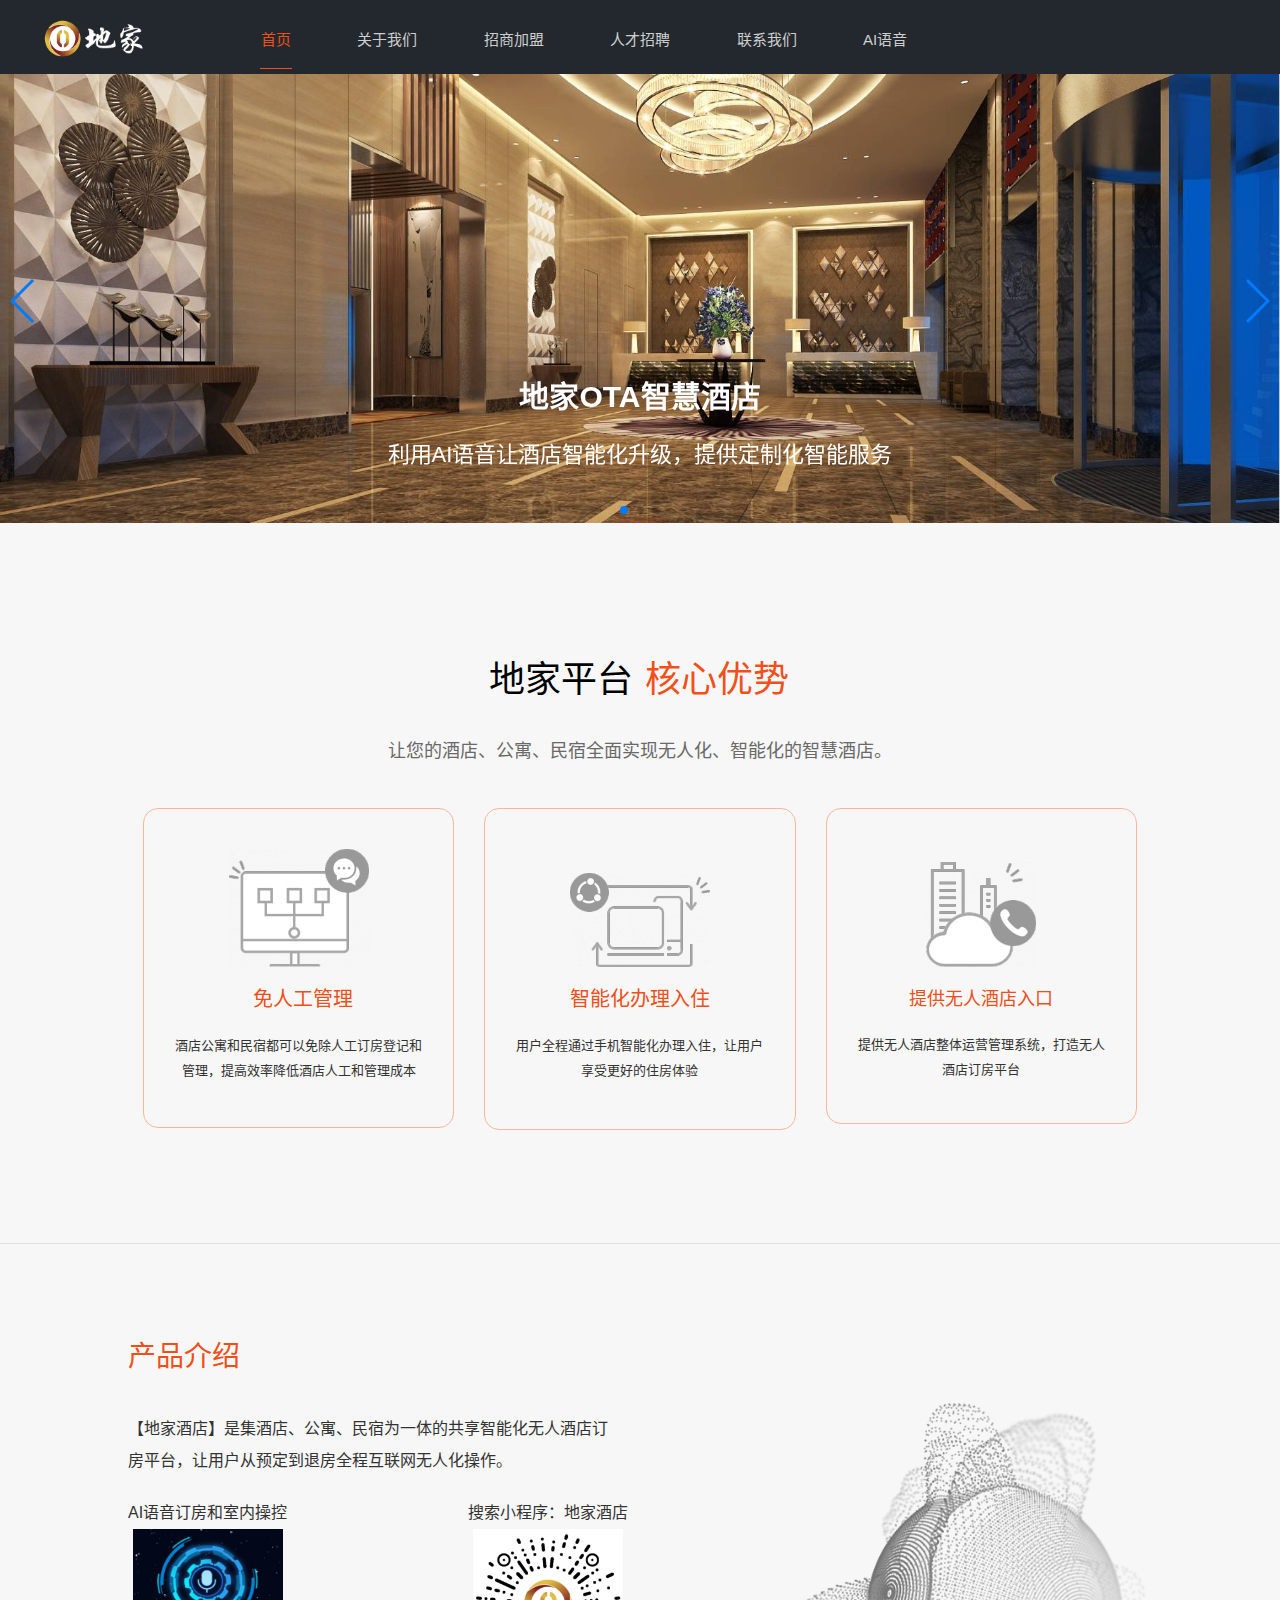
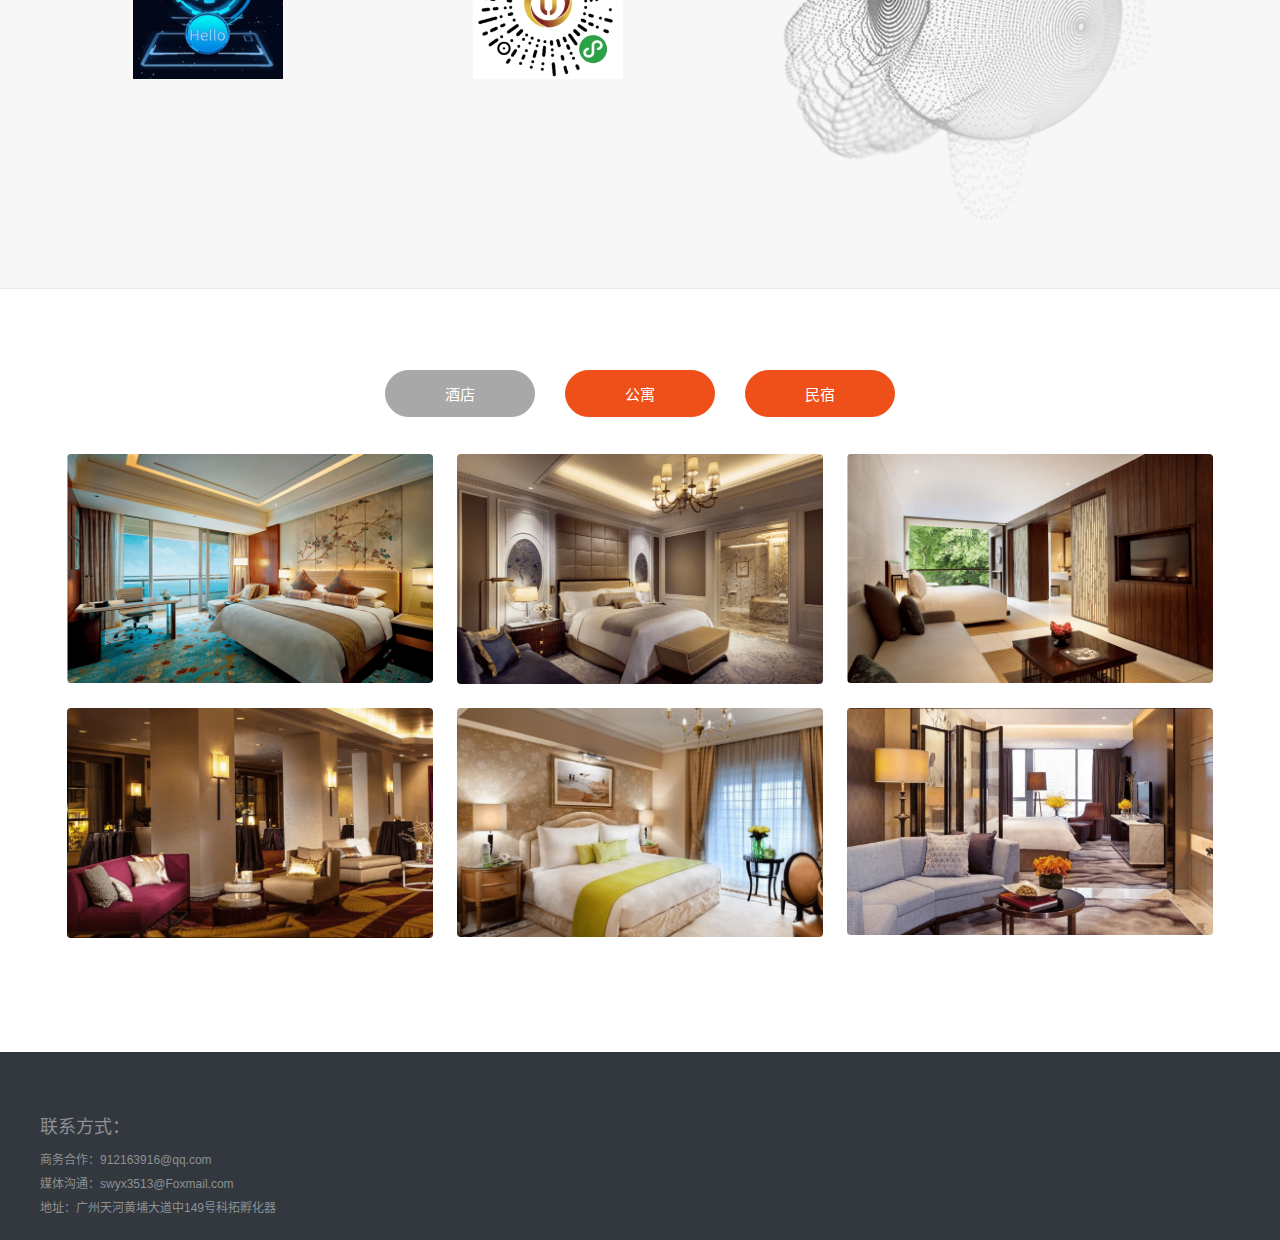
==== commit 293d98bd: "ai语音加入图片" ====
--- a/index.html
+++ b/index.html
@@ -309,7 +309,7 @@
 					color: #fff;
 					font-size: 22px;
 					position: absolute;
-					bottom: 40px;
+					bottom: 60px;
 					width: 800px;
 					left: 50%;
 					margin-left: -400px;
